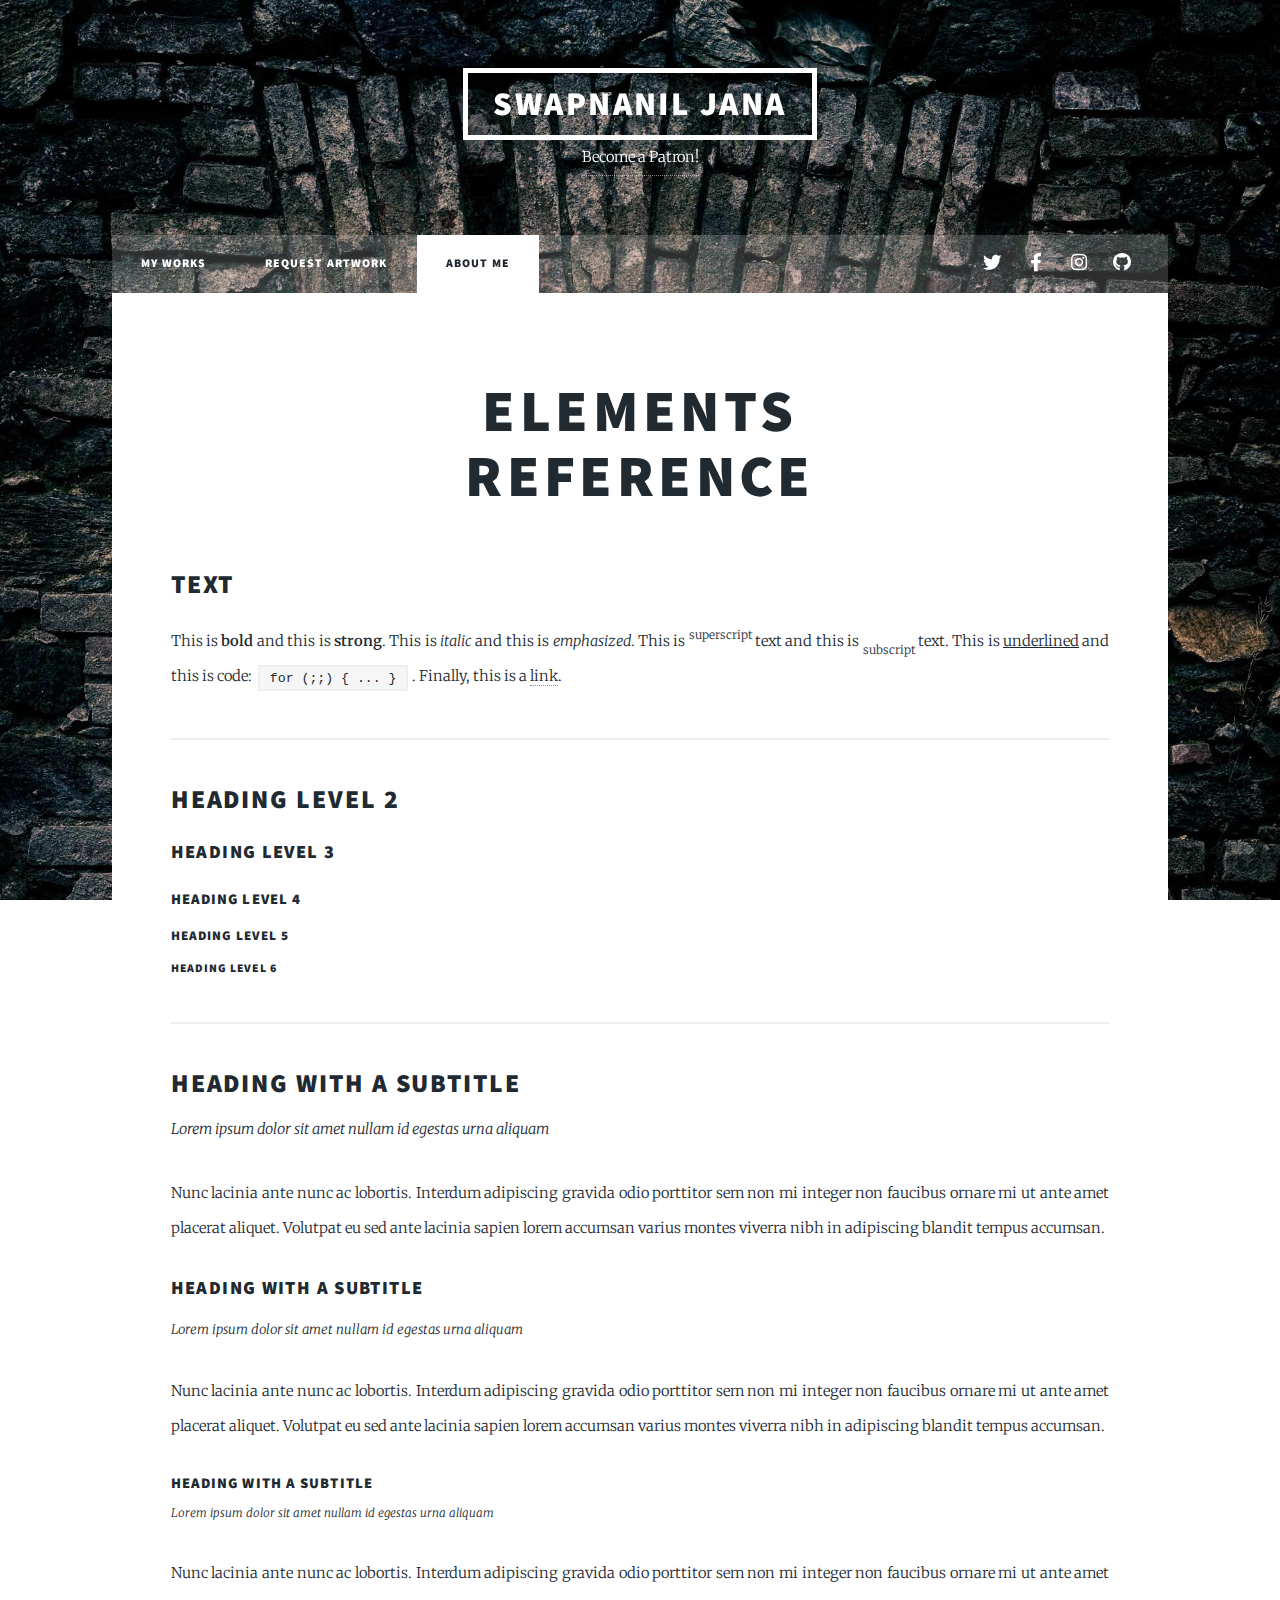
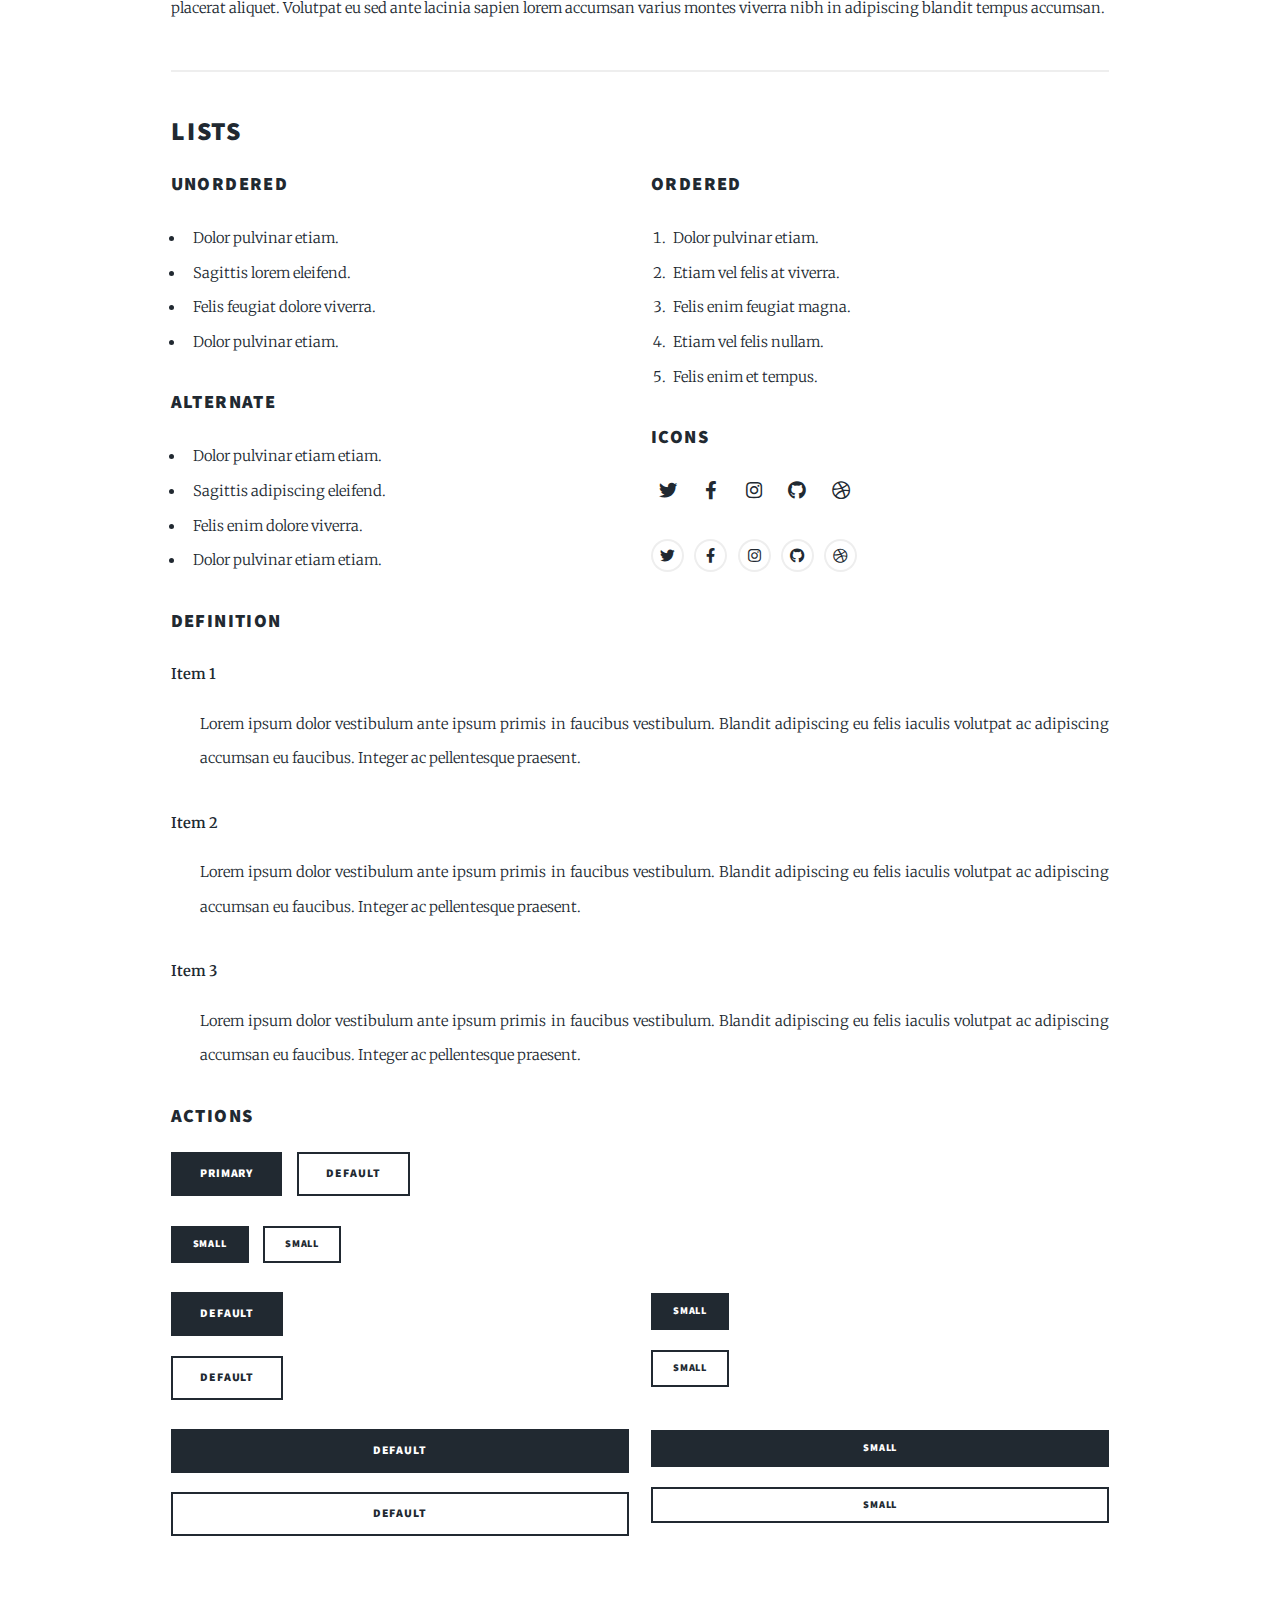
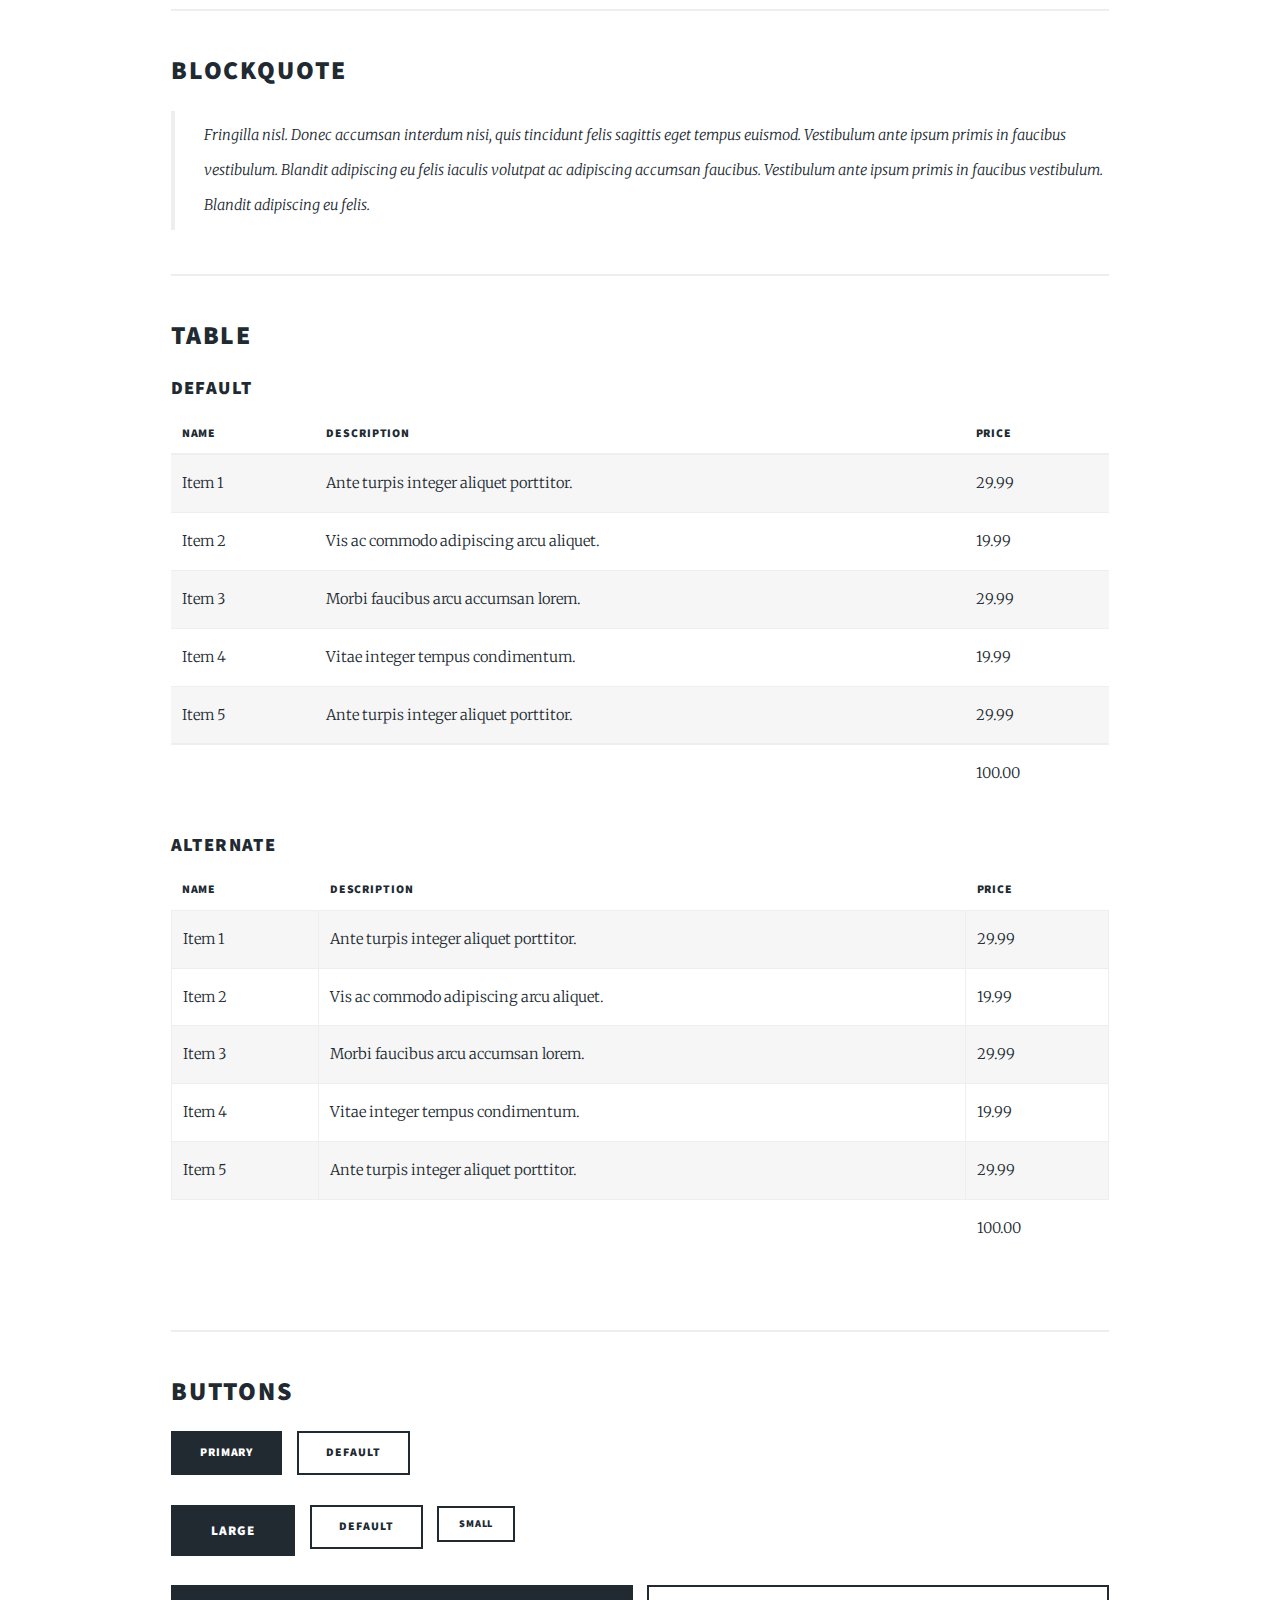
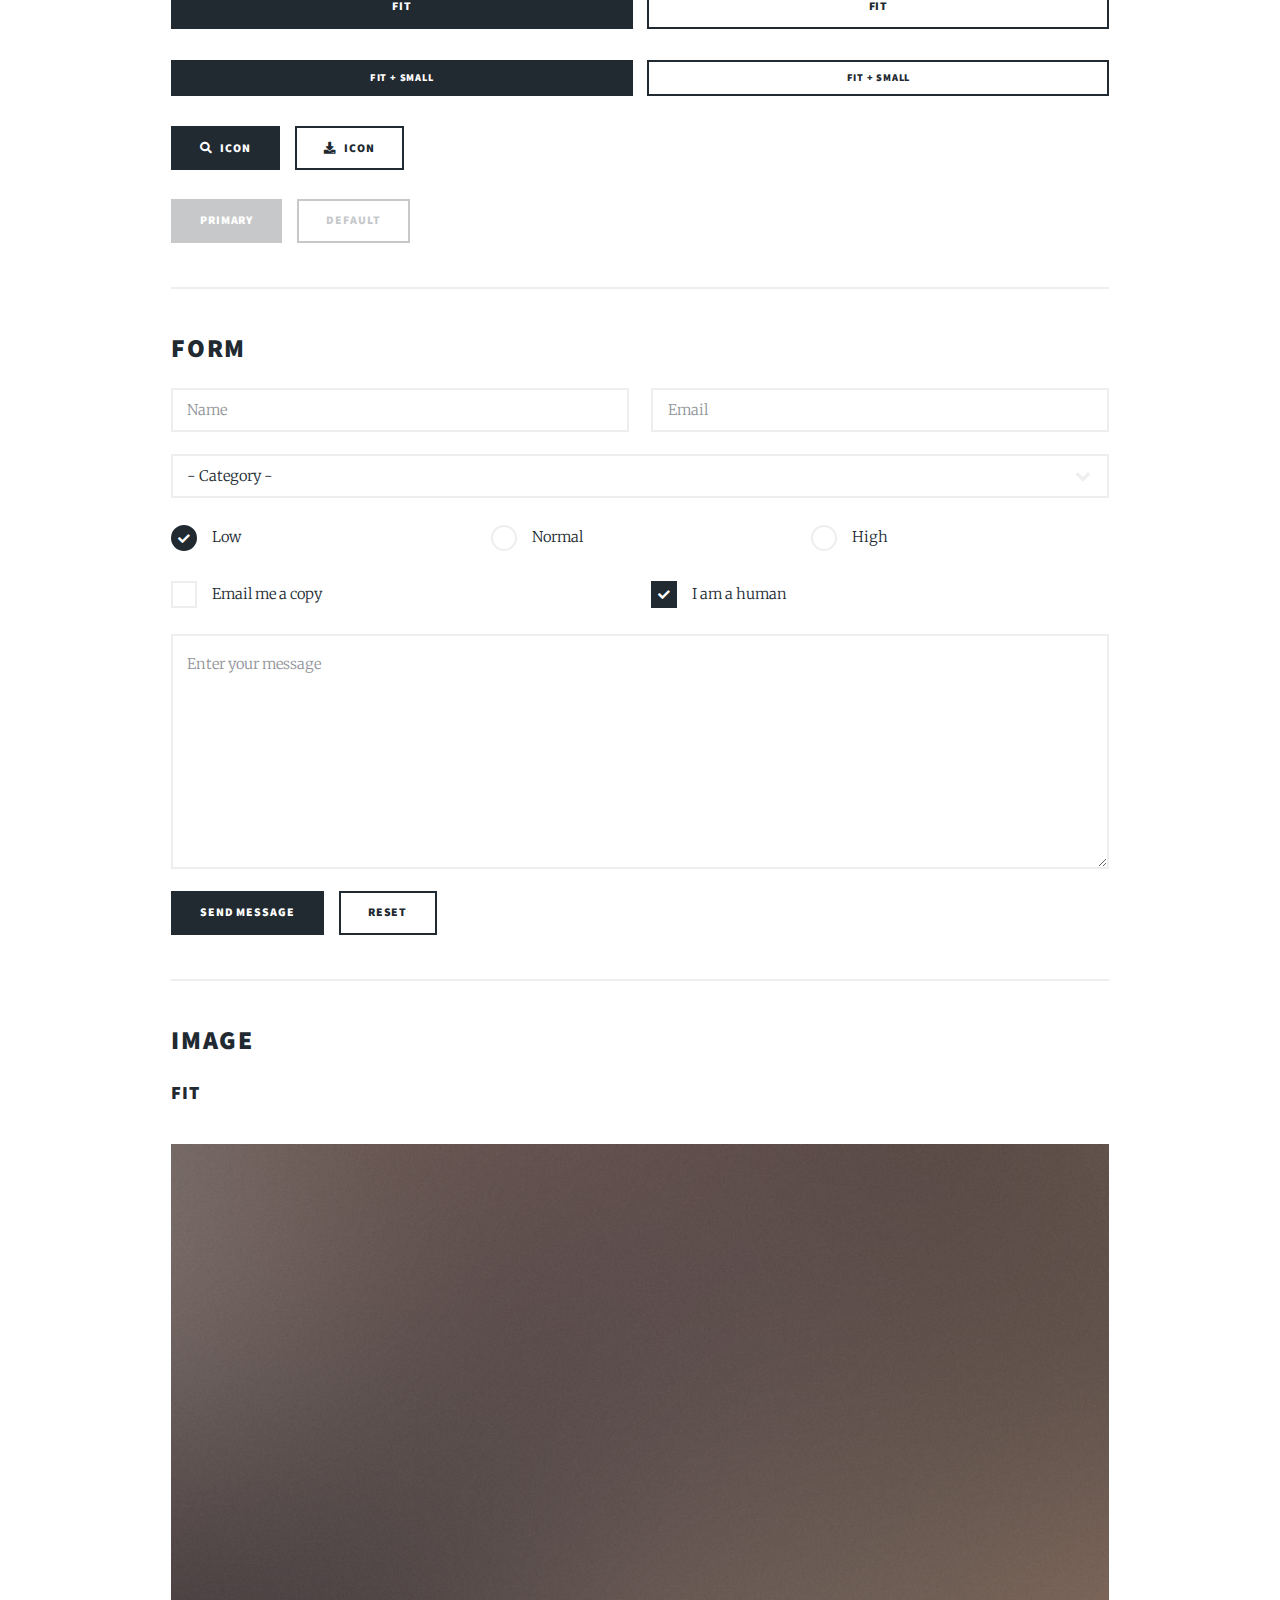
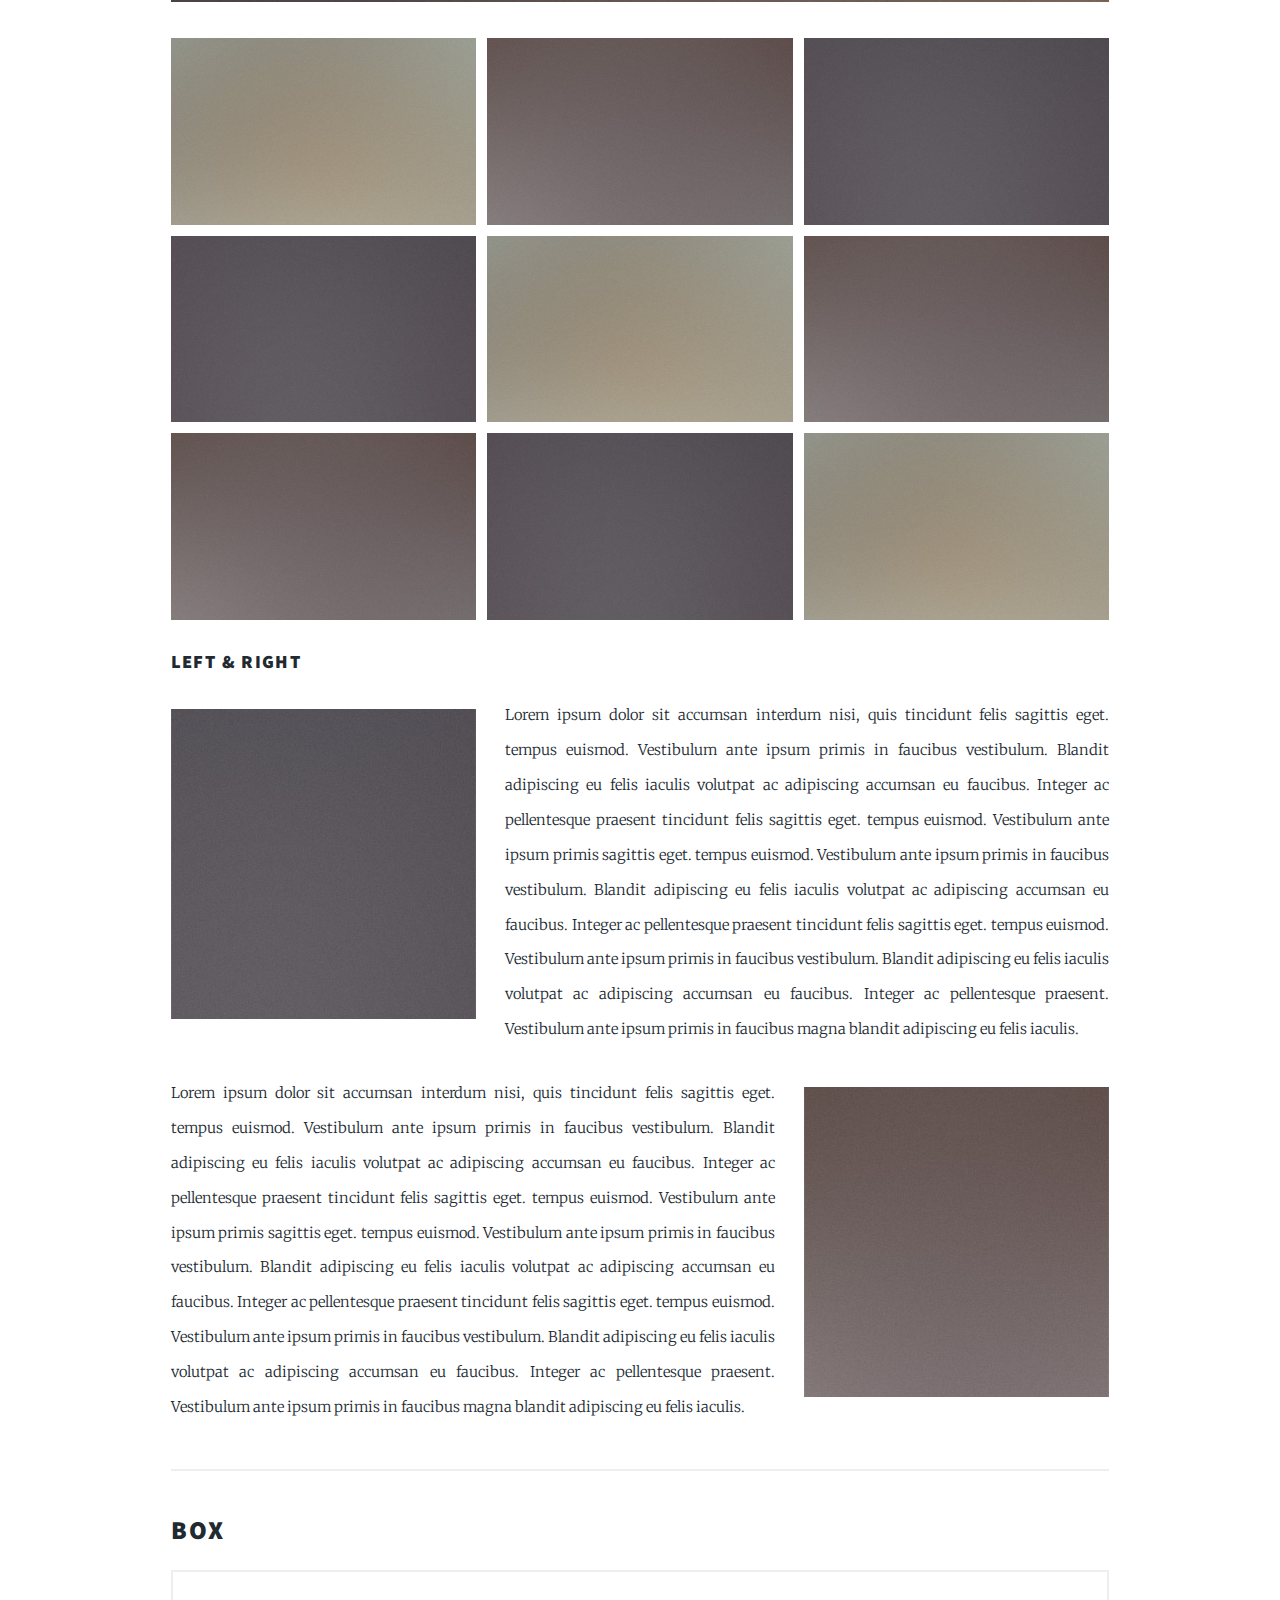
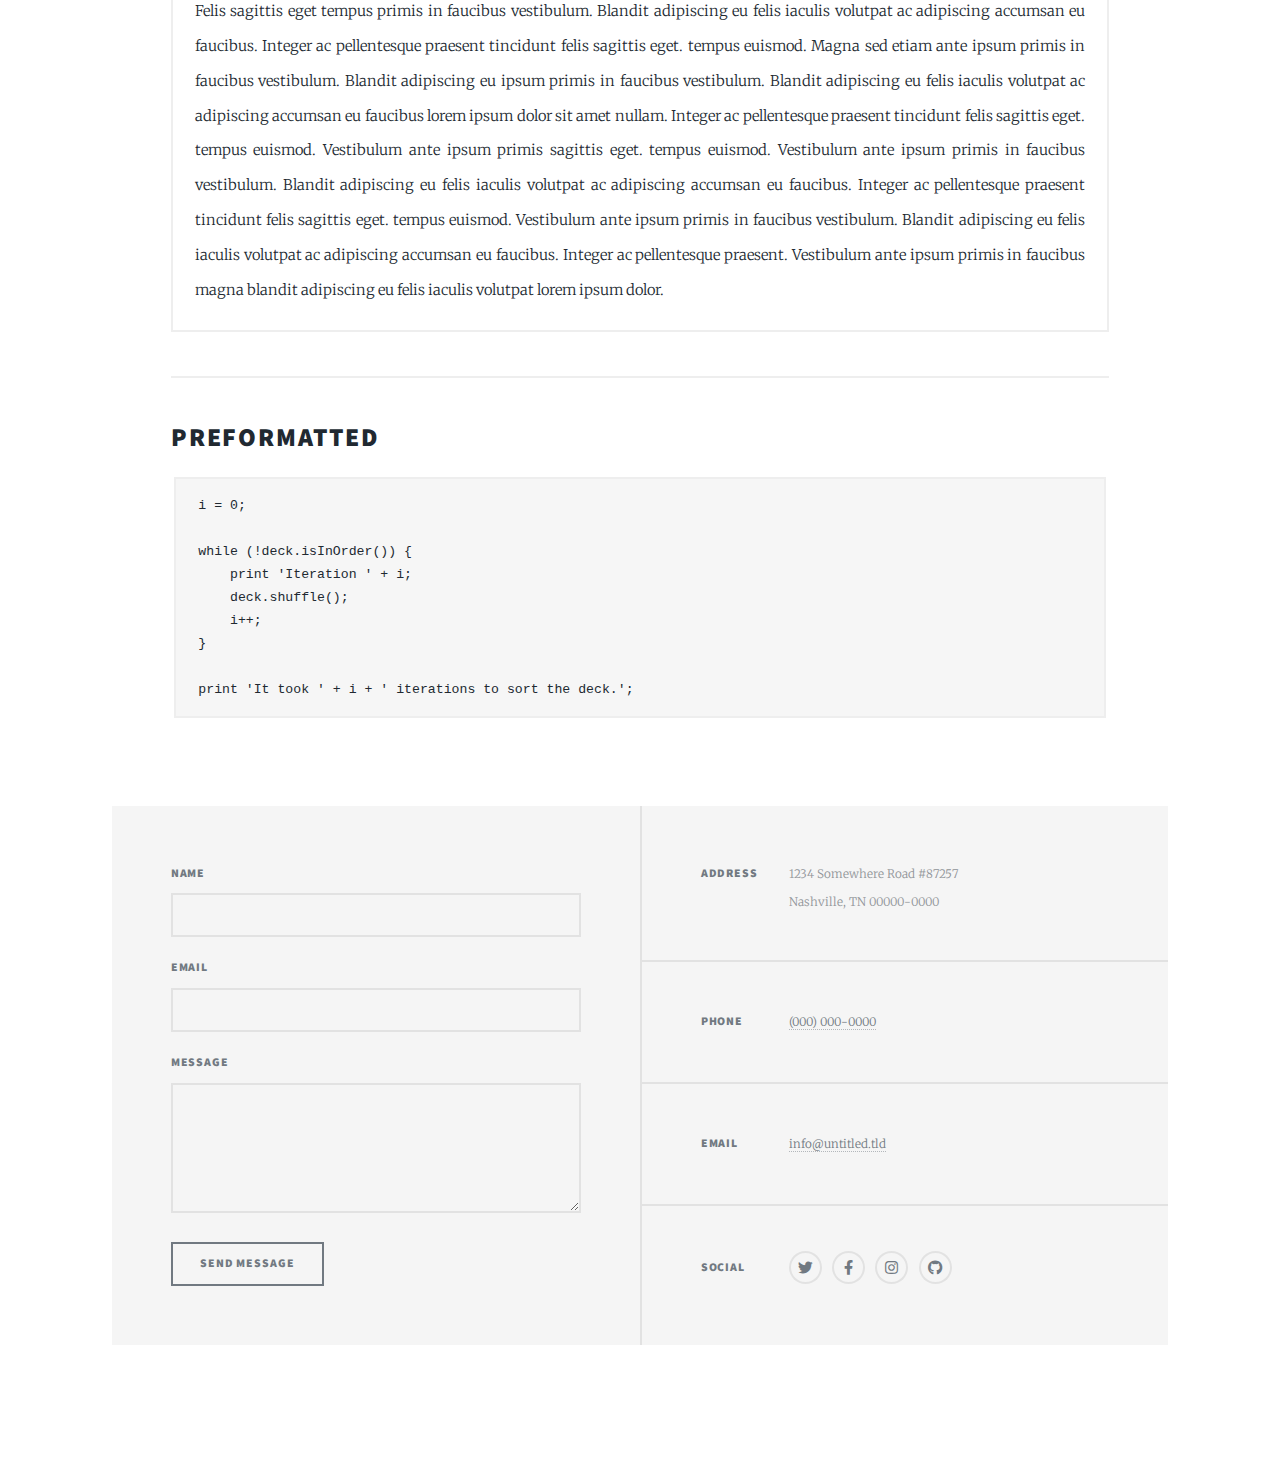
==== about.html @ 7129ffee "patreon link added" ====
<!DOCTYPE HTML>
<!--
	Massively by HTML5 UP
	html5up.net | @ajlkn
	Free for personal and commercial use under the CCA 3.0 license (html5up.net/license)
-->
<html lang="en">
	<head>
		<title>Abot Me - Swapnanil Jana</title>
		<meta charset="utf-8" />
		<meta name="viewport" content="width=device-width, initial-scale=1, user-scalable=no" />
		<link rel="stylesheet" href="assets/css/main.css" />
		<noscript><link rel="stylesheet" href="assets/css/noscript.css" /></noscript>
	</head>
	<body class="is-preload">

		<!-- Wrapper -->
			<div id="wrapper">

				<!-- Header -->
					<header id="header">
						<a href="index.html" class="logo">Swapnanil Jana <a href="https://www.patreon.com/bePatron?u=34494728" data-patreon-widget-type="become-patron-button">Become a Patron!</a><script async src="https://c6.patreon.com/becomePatronButton.bundle.js"></script></a>
					</header>

				<!-- Nav -->
					<nav id="nav">
						<ul class="links">
							<li><a href="index.html">My Works</a></li>
							<li><a href="request.html">Request Artwork</a></li>
							<li class="active"><a href="about.html">About Me</a></li>
						</ul>
						<ul class="icons">
							<li><a href="#" class="icon brands fa-twitter"><span class="label">Twitter</span></a></li>
							<li><a href="#" class="icon brands fa-facebook-f"><span class="label">Facebook</span></a></li>
							<li><a href="https://www.instagram.com/art.o.swap/" class="icon brands fa-instagram"><span class="label">Instagram</span></a></li>
							<li><a href="https://github.com/swapnaniljana" class="icon brands fa-github"><span class="label">GitHub</span></a></li>
						</ul>
					</nav>

				<!-- Main -->
					<div id="main">

						<!-- Post -->
							<section class="post">
								<header class="major">
									<h1>Elements<br />
									Reference</h1>
								</header>

								<!-- Text stuff -->
									<h2>Text</h2>
									<p>This is <b>bold</b> and this is <strong>strong</strong>. This is <i>italic</i> and this is <em>emphasized</em>.
									This is <sup>superscript</sup> text and this is <sub>subscript</sub> text.
									This is <u>underlined</u> and this is code: <code>for (;;) { ... }</code>.
									Finally, this is a <a href="#">link</a>.</p>
									<hr />
									<h2>Heading Level 2</h2>
									<h3>Heading Level 3</h3>
									<h4>Heading Level 4</h4>
									<h5>Heading Level 5</h5>
									<h6>Heading Level 6</h6>
									<hr />
									<header>
										<h2>Heading with a Subtitle</h2>
										<p>Lorem ipsum dolor sit amet nullam id egestas urna aliquam</p>
									</header>
									<p>Nunc lacinia ante nunc ac lobortis. Interdum adipiscing gravida odio porttitor sem non mi integer non faucibus ornare mi ut ante amet placerat aliquet. Volutpat eu sed ante lacinia sapien lorem accumsan varius montes viverra nibh in adipiscing blandit tempus accumsan.</p>
									<header>
										<h3>Heading with a Subtitle</h3>
										<p>Lorem ipsum dolor sit amet nullam id egestas urna aliquam</p>
									</header>
									<p>Nunc lacinia ante nunc ac lobortis. Interdum adipiscing gravida odio porttitor sem non mi integer non faucibus ornare mi ut ante amet placerat aliquet. Volutpat eu sed ante lacinia sapien lorem accumsan varius montes viverra nibh in adipiscing blandit tempus accumsan.</p>
									<header>
										<h4>Heading with a Subtitle</h4>
										<p>Lorem ipsum dolor sit amet nullam id egestas urna aliquam</p>
									</header>
									<p>Nunc lacinia ante nunc ac lobortis. Interdum adipiscing gravida odio porttitor sem non mi integer non faucibus ornare mi ut ante amet placerat aliquet. Volutpat eu sed ante lacinia sapien lorem accumsan varius montes viverra nibh in adipiscing blandit tempus accumsan.</p>

									<hr />

								<!-- Lists -->
									<h2>Lists</h2>
									<div class="row">
										<div class="col-6 col-12-small">

											<h3>Unordered</h3>
											<ul>
												<li>Dolor pulvinar etiam.</li>
												<li>Sagittis lorem eleifend.</li>
												<li>Felis feugiat dolore viverra.</li>
												<li>Dolor pulvinar etiam.</li>
											</ul>

											<h3>Alternate</h3>
											<ul class="alt">
												<li>Dolor pulvinar etiam etiam.</li>
												<li>Sagittis adipiscing eleifend.</li>
												<li>Felis enim dolore viverra.</li>
												<li>Dolor pulvinar etiam etiam.</li>
											</ul>

										</div>
										<div class="col-6 col-12-small">

											<h3>Ordered</h3>
											<ol>
												<li>Dolor pulvinar etiam.</li>
												<li>Etiam vel felis at viverra.</li>
												<li>Felis enim feugiat magna.</li>
												<li>Etiam vel felis nullam.</li>
												<li>Felis enim et tempus.</li>
											</ol>

											<h3>Icons</h3>
											<ul class="icons">
												<li><a href="#" class="icon brands fa-twitter"><span class="label">Twitter</span></a></li>
												<li><a href="#" class="icon brands fa-facebook-f"><span class="label">Facebook</span></a></li>
												<li><a href="#" class="icon brands fa-instagram"><span class="label">Instagram</span></a></li>
												<li><a href="#" class="icon brands fa-github"><span class="label">Github</span></a></li>
												<li><a href="#" class="icon brands fa-dribbble"><span class="label">Dribbble</span></a></li>
											</ul>
											<ul class="icons alt">
												<li><a href="#" class="icon brands alt fa-twitter"><span class="label">Twitter</span></a></li>
												<li><a href="#" class="icon brands alt fa-facebook-f"><span class="label">Facebook</span></a></li>
												<li><a href="#" class="icon brands alt fa-instagram"><span class="label">Instagram</span></a></li>
												<li><a href="#" class="icon brands alt fa-github"><span class="label">Github</span></a></li>
												<li><a href="#" class="icon brands alt fa-dribbble"><span class="label">Dribbble</span></a></li>
											</ul>

										</div>
									</div>
									<h3>Definition</h3>
									<dl>
										<dt>Item 1</dt>
										<dd>
											<p>Lorem ipsum dolor vestibulum ante ipsum primis in faucibus vestibulum. Blandit adipiscing eu felis iaculis volutpat ac adipiscing accumsan eu faucibus. Integer ac pellentesque praesent.</p>
										</dd>
										<dt>Item 2</dt>
										<dd>
											<p>Lorem ipsum dolor vestibulum ante ipsum primis in faucibus vestibulum. Blandit adipiscing eu felis iaculis volutpat ac adipiscing accumsan eu faucibus. Integer ac pellentesque praesent.</p>
										</dd>
										<dt>Item 3</dt>
										<dd>
											<p>Lorem ipsum dolor vestibulum ante ipsum primis in faucibus vestibulum. Blandit adipiscing eu felis iaculis volutpat ac adipiscing accumsan eu faucibus. Integer ac pellentesque praesent.</p>
										</dd>
									</dl>

									<h3>Actions</h3>
									<ul class="actions">
										<li><a href="#" class="button primary">Primary</a></li>
										<li><a href="#" class="button">Default</a></li>
									</ul>
									<ul class="actions small">
										<li><a href="#" class="button primary small">Small</a></li>
										<li><a href="#" class="button small">Small</a></li>
									</ul>
									<div class="row">
										<div class="col-6 col-12-small">
											<ul class="actions stacked">
												<li><a href="#" class="button primary">Default</a></li>
												<li><a href="#" class="button">Default</a></li>
											</ul>
										</div>
										<div class="col-6 col-12-small">
											<ul class="actions stacked">
												<li><a href="#" class="button primary small">Small</a></li>
												<li><a href="#" class="button small">Small</a></li>
											</ul>
										</div>
									</div>
									<div class="row">
										<div class="col-6 col-12-small">
											<ul class="actions stacked">
												<li><a href="#" class="button primary fit">Default</a></li>
												<li><a href="#" class="button fit">Default</a></li>
											</ul>
										</div>
										<div class="col-6 col-12-small">
											<ul class="actions stacked">
												<li><a href="#" class="button primary small fit">Small</a></li>
												<li><a href="#" class="button small fit">Small</a></li>
											</ul>
										</div>
									</div>

									<hr />

								<!-- Blockquote -->
									<h2>Blockquote</h2>
									<blockquote>Fringilla nisl. Donec accumsan interdum nisi, quis tincidunt felis sagittis eget tempus euismod. Vestibulum ante ipsum primis in faucibus vestibulum. Blandit adipiscing eu felis iaculis volutpat ac adipiscing accumsan faucibus. Vestibulum ante ipsum primis in faucibus vestibulum. Blandit adipiscing eu felis.</blockquote>

									<hr />

								<!-- Table -->
									<h2>Table</h2>

									<h3>Default</h3>
									<div class="table-wrapper">
										<table>
											<thead>
												<tr>
													<th>Name</th>
													<th>Description</th>
													<th>Price</th>
												</tr>
											</thead>
											<tbody>
												<tr>
													<td>Item 1</td>
													<td>Ante turpis integer aliquet porttitor.</td>
													<td>29.99</td>
												</tr>
												<tr>
													<td>Item 2</td>
													<td>Vis ac commodo adipiscing arcu aliquet.</td>
													<td>19.99</td>
												</tr>
												<tr>
													<td>Item 3</td>
													<td> Morbi faucibus arcu accumsan lorem.</td>
													<td>29.99</td>
												</tr>
												<tr>
													<td>Item 4</td>
													<td>Vitae integer tempus condimentum.</td>
													<td>19.99</td>
												</tr>
												<tr>
													<td>Item 5</td>
													<td>Ante turpis integer aliquet porttitor.</td>
													<td>29.99</td>
												</tr>
											</tbody>
											<tfoot>
												<tr>
													<td colspan="2"></td>
													<td>100.00</td>
												</tr>
											</tfoot>
										</table>
									</div>

									<h3>Alternate</h3>
									<div class="table-wrapper">
										<table class="alt">
											<thead>
												<tr>
													<th>Name</th>
													<th>Description</th>
													<th>Price</th>
												</tr>
											</thead>
											<tbody>
												<tr>
													<td>Item 1</td>
													<td>Ante turpis integer aliquet porttitor.</td>
													<td>29.99</td>
												</tr>
												<tr>
													<td>Item 2</td>
													<td>Vis ac commodo adipiscing arcu aliquet.</td>
													<td>19.99</td>
												</tr>
												<tr>
													<td>Item 3</td>
													<td> Morbi faucibus arcu accumsan lorem.</td>
													<td>29.99</td>
												</tr>
												<tr>
													<td>Item 4</td>
													<td>Vitae integer tempus condimentum.</td>
													<td>19.99</td>
												</tr>
												<tr>
													<td>Item 5</td>
													<td>Ante turpis integer aliquet porttitor.</td>
													<td>29.99</td>
												</tr>
											</tbody>
											<tfoot>
												<tr>
													<td colspan="2"></td>
													<td>100.00</td>
												</tr>
											</tfoot>
										</table>
									</div>

									<hr />

								<!-- Buttons -->
									<h2>Buttons</h2>
									<ul class="actions">
										<li><a href="#" class="button primary">Primary</a></li>
										<li><a href="#" class="button">Default</a></li>
									</ul>
									<ul class="actions">
										<li><a href="#" class="button primary large">Large</a></li>
										<li><a href="#" class="button">Default</a></li>
										<li><a href="#" class="button small">Small</a></li>
									</ul>
									<ul class="actions fit">
										<li><a href="#" class="button primary fit">Fit</a></li>
										<li><a href="#" class="button fit">Fit</a></li>
									</ul>
									<ul class="actions fit small">
										<li><a href="#" class="button primary fit small">Fit + Small</a></li>
										<li><a href="#" class="button fit small">Fit + Small</a></li>
									</ul>
									<ul class="actions">
										<li><a href="#" class="button primary icon solid fa-search">Icon</a></li>
										<li><a href="#" class="button icon solid fa-download">Icon</a></li>
									</ul>
									<ul class="actions">
										<li><span class="button primary disabled">Primary</span></li>
										<li><span class="button disabled">Default</span></li>
									</ul>

									<hr />

								<!-- Form -->
									<h2>Form</h2>

									<form method="post" action="#">
										<div class="row gtr-uniform">
											<div class="col-6 col-12-xsmall">
												<input type="text" name="demo-name" id="demo-name" value="" placeholder="Name" />
											</div>
											<div class="col-6 col-12-xsmall">
												<input type="email" name="demo-email" id="demo-email" value="" placeholder="Email" />
											</div>
											<!-- Break -->
											<div class="col-12">
												<select name="demo-category" id="demo-category">
													<option value="">- Category -</option>
													<option value="1">Manufacturing</option>
													<option value="1">Shipping</option>
													<option value="1">Administration</option>
													<option value="1">Human Resources</option>
												</select>
											</div>
											<!-- Break -->
											<div class="col-4 col-12-small">
												<input type="radio" id="demo-priority-low" name="demo-priority" checked>
												<label for="demo-priority-low">Low</label>
											</div>
											<div class="col-4 col-12-small">
												<input type="radio" id="demo-priority-normal" name="demo-priority">
												<label for="demo-priority-normal">Normal</label>
											</div>
											<div class="col-4 col-12-small">
												<input type="radio" id="demo-priority-high" name="demo-priority">
												<label for="demo-priority-high">High</label>
											</div>
											<!-- Break -->
											<div class="col-6 col-12-small">
												<input type="checkbox" id="demo-copy" name="demo-copy">
												<label for="demo-copy">Email me a copy</label>
											</div>
											<div class="col-6 col-12-small">
												<input type="checkbox" id="demo-human" name="demo-human" checked>
												<label for="demo-human">I am a human</label>
											</div>
											<!-- Break -->
											<div class="col-12">
												<textarea name="demo-message" id="demo-message" placeholder="Enter your message" rows="6"></textarea>
											</div>
											<!-- Break -->
											<div class="col-12">
												<ul class="actions">
													<li><input type="submit" value="Send Message" class="primary" /></li>
													<li><input type="reset" value="Reset" /></li>
												</ul>
											</div>
										</div>
									</form>

									<hr />

								<!-- Image -->
									<h2>Image</h2>

									<h3>Fit</h3>
									<span class="image fit"><img src="images/pic01.jpg" alt="" /></span>
									<div class="box alt">
										<div class="row gtr-50 gtr-uniform">
											<div class="col-4"><span class="image fit"><img src="images/pic02.jpg" alt="" /></span></div>
											<div class="col-4"><span class="image fit"><img src="images/pic03.jpg" alt="" /></span></div>
											<div class="col-4"><span class="image fit"><img src="images/pic04.jpg" alt="" /></span></div>
											<!-- Break -->
											<div class="col-4"><span class="image fit"><img src="images/pic04.jpg" alt="" /></span></div>
											<div class="col-4"><span class="image fit"><img src="images/pic02.jpg" alt="" /></span></div>
											<div class="col-4"><span class="image fit"><img src="images/pic03.jpg" alt="" /></span></div>
											<!-- Break -->
											<div class="col-4"><span class="image fit"><img src="images/pic03.jpg" alt="" /></span></div>
											<div class="col-4"><span class="image fit"><img src="images/pic04.jpg" alt="" /></span></div>
											<div class="col-4"><span class="image fit"><img src="images/pic02.jpg" alt="" /></span></div>
										</div>
									</div>

									<h3>Left &amp; Right</h3>
									<p><span class="image left"><img src="images/pic08.jpg" alt="" /></span>Lorem ipsum dolor sit accumsan interdum nisi, quis tincidunt felis sagittis eget. tempus euismod. Vestibulum ante ipsum primis in faucibus vestibulum. Blandit adipiscing eu felis iaculis volutpat ac adipiscing accumsan eu faucibus. Integer ac pellentesque praesent tincidunt felis sagittis eget. tempus euismod. Vestibulum ante ipsum primis sagittis eget. tempus euismod. Vestibulum ante ipsum primis in faucibus vestibulum. Blandit adipiscing eu felis iaculis volutpat ac adipiscing accumsan eu faucibus. Integer ac pellentesque praesent tincidunt felis sagittis eget. tempus euismod. Vestibulum ante ipsum primis in faucibus vestibulum. Blandit adipiscing eu felis iaculis volutpat ac adipiscing accumsan eu faucibus. Integer ac pellentesque praesent. Vestibulum ante ipsum primis in faucibus magna blandit adipiscing eu felis iaculis.</p>
									<p><span class="image right"><img src="images/pic09.jpg" alt="" /></span>Lorem ipsum dolor sit accumsan interdum nisi, quis tincidunt felis sagittis eget. tempus euismod. Vestibulum ante ipsum primis in faucibus vestibulum. Blandit adipiscing eu felis iaculis volutpat ac adipiscing accumsan eu faucibus. Integer ac pellentesque praesent tincidunt felis sagittis eget. tempus euismod. Vestibulum ante ipsum primis sagittis eget. tempus euismod. Vestibulum ante ipsum primis in faucibus vestibulum. Blandit adipiscing eu felis iaculis volutpat ac adipiscing accumsan eu faucibus. Integer ac pellentesque praesent tincidunt felis sagittis eget. tempus euismod. Vestibulum ante ipsum primis in faucibus vestibulum. Blandit adipiscing eu felis iaculis volutpat ac adipiscing accumsan eu faucibus. Integer ac pellentesque praesent. Vestibulum ante ipsum primis in faucibus magna blandit adipiscing eu felis iaculis.</p>

									<hr />

								<!-- Box -->
									<h2>Box</h2>
									<div class="box">
										<p>Felis sagittis eget tempus primis in faucibus vestibulum. Blandit adipiscing eu felis iaculis volutpat ac adipiscing accumsan eu faucibus. Integer ac pellentesque praesent tincidunt felis sagittis eget. tempus euismod. Magna sed etiam ante ipsum primis in faucibus vestibulum. Blandit adipiscing eu ipsum primis in faucibus vestibulum. Blandit adipiscing eu felis iaculis volutpat ac adipiscing accumsan eu faucibus lorem ipsum dolor sit amet nullam. Integer ac pellentesque praesent tincidunt felis sagittis eget. tempus euismod. Vestibulum ante ipsum primis sagittis eget. tempus euismod. Vestibulum ante ipsum primis in faucibus vestibulum. Blandit adipiscing eu felis iaculis volutpat ac adipiscing accumsan eu faucibus. Integer ac pellentesque praesent tincidunt felis sagittis eget. tempus euismod. Vestibulum ante ipsum primis in faucibus vestibulum. Blandit adipiscing eu felis iaculis volutpat ac adipiscing accumsan eu faucibus. Integer ac pellentesque praesent. Vestibulum ante ipsum primis in faucibus magna blandit adipiscing eu felis iaculis volutpat lorem ipsum dolor.</p>
									</div>

									<hr />

								<!-- Preformatted Code -->
									<h2>Preformatted</h2>
									<pre><code>i = 0;

while (!deck.isInOrder()) {
    print 'Iteration ' + i;
    deck.shuffle();
    i++;
}

print 'It took ' + i + ' iterations to sort the deck.';
</code></pre>

							</section>

					</div>

				<!-- Footer -->
					<footer id="footer">
						<section>
							<form method="post" action="#">
								<div class="fields">
									<div class="field">
										<label for="name">Name</label>
										<input type="text" name="name" id="name" />
									</div>
									<div class="field">
										<label for="email">Email</label>
										<input type="text" name="email" id="email" />
									</div>
									<div class="field">
										<label for="message">Message</label>
										<textarea name="message" id="message" rows="3"></textarea>
									</div>
								</div>
								<ul class="actions">
									<li><input type="submit" value="Send Message" /></li>
								</ul>
							</form>
						</section>
						<section class="split contact">
							<section class="alt">
								<h3>Address</h3>
								<p>1234 Somewhere Road #87257<br />
								Nashville, TN 00000-0000</p>
							</section>
							<section>
								<h3>Phone</h3>
								<p><a href="#">(000) 000-0000</a></p>
							</section>
							<section>
								<h3>Email</h3>
								<p><a href="#">info@untitled.tld</a></p>
							</section>
							<section>
								<h3>Social</h3>
								<ul class="icons alt">
									<li><a href="#" class="icon brands alt fa-twitter"><span class="label">Twitter</span></a></li>
									<li><a href="#" class="icon brands alt fa-facebook-f"><span class="label">Facebook</span></a></li>
									<li><a href="#" class="icon brands alt fa-instagram"><span class="label">Instagram</span></a></li>
									<li><a href="#" class="icon brands alt fa-github"><span class="label">GitHub</span></a></li>
								</ul>
							</section>
						</section>
					</footer>

				<!-- Copyright -->
					<div id="copyright">
						<ul><li>&copy; Swapnanil Jana</li><li>Created By: <a href="https://abhishekadhikari23.github.io">Abhishek Adhikari</a></li></ul>
					</div>

			</div>

		<!-- Scripts -->
			<script src="assets/js/jquery.min.js"></script>
			<script src="assets/js/jquery.scrollex.min.js"></script>
			<script src="assets/js/jquery.scrolly.min.js"></script>
			<script src="assets/js/browser.min.js"></script>
			<script src="assets/js/breakpoints.min.js"></script>
			<script src="assets/js/util.js"></script>
			<script src="assets/js/main.js"></script>
            <script>
            $("body").on("contextmenu",function(e){
                return false;
                });
            </script>

	</body>
</html>
---- assets/css/main.css ----
@import url(fontawesome-all.min.css);
@import url("https://fonts.googleapis.com/css?family=Merriweather:300,700,300italic,700italic|Source+Sans+Pro:900");

/*
	Massively by HTML5 UP
	html5up.net | @ajlkn
	Free for personal and commercial use under the CCA 3.0 license (html5up.net/license)
*/

html, body, div, span, applet, object,
iframe, h1, h2, h3, h4, h5, h6, p, blockquote,
pre, a, abbr, acronym, address, big, cite,
code, del, dfn, em, img, ins, kbd, q, s, samp,
small, strike, strong, sub, sup, tt, var, b,
u, i, center, dl, dt, dd, ol, ul, li, fieldset,
form, label, legend, table, caption, tbody,
tfoot, thead, tr, th, td, article, aside,
canvas, details, embed, figure, figcaption,
footer, header, hgroup, menu, nav, output, ruby,
section, summary, time, mark, audio, video {
	margin: 0;
	padding: 0;
	border: 0;
	font-size: 100%;
	font: inherit;
	vertical-align: baseline;}

article, aside, details, figcaption, figure,
footer, header, hgroup, menu, nav, section {
	display: block;}

body {
	line-height: 1;
}

ol, ul {
	list-style: none;
}

blockquote, q {
	quotes: none;
}

	blockquote:before, blockquote:after, q:before, q:after {
		content: '';
		content: none;
	}

table {
	border-collapse: collapse;
	border-spacing: 0;
}

body {
	-webkit-text-size-adjust: none;
}

mark {
	background-color: transparent;
	color: inherit;
}

input::-moz-focus-inner {
	border: 0;
	padding: 0;
}

input, select, textarea {
	-moz-appearance: none;
	-webkit-appearance: none;
	-ms-appearance: none;
	appearance: none;
}

/* Basic */

	@-ms-viewport {
		width: device-width;
	}

	body {
		-ms-overflow-style: scrollbar;
	}

	@media screen and (max-width: 480px) {

		html, body {
			min-width: 320px;
		}

	}

	html {
		box-sizing: border-box;
	}

	*, *:before, *:after {
		box-sizing: inherit;
	}

	body {
        background-image: url("back.jpg")
		background-color: #1e252d;
	}

		body.is-preload *, body.is-preload *:before, body.is-preload *:after {
			-moz-animation: none !important;
			-webkit-animation: none !important;
			-ms-animation: none !important;
			animation: none !important;
			-moz-transition: none !important;
			-webkit-transition: none !important;
			-ms-transition: none !important;
			transition: none !important;
		}

/* Type */

	html {
		font-size: 16pt;
	}

		@media screen and (max-width: 1680px) {

			html {
				font-size: 12pt;
			}

		}

		@media screen and (max-width: 1280px) {

			html {
				font-size: 11pt;
			}

		}

		@media screen and (max-width: 360px) {

			html {
				font-size: 10pt;
			}

		}

	body {
		color: #212931;
	}

	body, input, select, textarea {
		font-family: "Merriweather", Georgia, serif;
		font-weight: 300;
		font-size: 1rem;
		line-height: 2.375;
	}

	a {
		-moz-transition: color 0.2s ease-in-out, background-color 0.2s ease-in-out, border-color 0.2s ease-in-out, box-shadow 0.2s ease-in-out;
		-webkit-transition: color 0.2s ease-in-out, background-color 0.2s ease-in-out, border-color 0.2s ease-in-out, box-shadow 0.2s ease-in-out;
		-ms-transition: color 0.2s ease-in-out, background-color 0.2s ease-in-out, border-color 0.2s ease-in-out, box-shadow 0.2s ease-in-out;
		transition: color 0.2s ease-in-out, background-color 0.2s ease-in-out, border-color 0.2s ease-in-out, box-shadow 0.2s ease-in-out;
		border-bottom: dotted 1px;
		text-decoration: none;
	}

		a:hover {
			border-bottom-color: transparent;
		}

	strong, b {
		font-weight: 600;
	}

	em, i {
		font-style: italic;
	}

	p {
		text-align: justify;
		margin: 0 0 2rem 0;
	}

	h1, h2, h3, h4, h5, h6 {
		font-family: "Source Sans Pro", Helvetica, sans-serif;
		font-weight: 900;
		line-height: 1.5;
		letter-spacing: 0.075em;
		text-transform: uppercase;
		margin: 0 0 1rem 0;
	}

		h1 a, h2 a, h3 a, h4 a, h5 a, h6 a {
			border-bottom: 0;
			color: inherit;
			text-decoration: none;
		}

	h1 {
		font-size: 4rem;
		line-height: 1.1;
		margin: 0 0 2rem 0;
	}

	h2 {
		font-size: 1.75rem;
		line-height: 1.3;
		margin: 0 0 1.5rem 0;
	}

	h3 {
		font-size: 1.25rem;
		margin: 0 0 1.5rem 0;
	}

	h4 {
		font-size: 1rem;
	}

	h5 {
		font-size: 0.9rem;
	}

	h6 {
		font-size: 0.8rem;
	}

	sub {
		font-size: 0.8rem;
		position: relative;
		top: 0.5rem;
	}

	sup {
		font-size: 0.8rem;
		position: relative;
		top: -0.5rem;
	}

	blockquote {
		border-left: solid 4px;
		font-style: italic;
		margin: 0 0 2rem 0;
		padding: 0.5rem 0 0.5rem 2rem;
	}

	code {
		border: solid 2px;
		font-family: "Courier New", monospace;
		font-size: 0.9rem;
		margin: 0 0.25rem;
		padding: 0.25rem 0.65rem;
	}

	pre {
		-webkit-overflow-scrolling: touch;
		font-family: "Courier New", monospace;
		font-size: 0.9rem;
		margin: 0 0 2rem 0;
	}

		pre code {
			display: block;
			line-height: 1.75;
			padding: 1rem 1.5rem;
			overflow-x: auto;
		}

	hr {
		border: 0;
		border-bottom: solid 2px;
		margin: 3rem 0;
	}

		hr.major {
			margin: 5rem 0;
		}

	.align-left {
		text-align: left;
	}

	.align-center {
		text-align: center;
	}

	.align-right {
		text-align: right;
	}

	input, select, textarea {
		color: #212931;
	}

	a {
		color: #212931;
		border-bottom-color: rgba(33, 41, 49, 0.5);
	}

		a:hover {
			border-bottom-color: transparent;
			color: #18bfef !important;
		}

	strong, b {
		color: #212931;
	}

	h1, h2, h3, h4, h5, h6 {
		color: #212931;
	}

	blockquote {
		border-left-color: #eeeeee;
	}

	code {
		background: rgba(220, 220, 220, 0.25);
		border-color: #eeeeee;
	}

	hr {
		border-bottom-color: #eeeeee;
	}

/* Row */

	.row {
		display: flex;
		flex-wrap: wrap;
		box-sizing: border-box;
		align-items: stretch;
	}

		.row > * {
			box-sizing: border-box;
		}

		.row.gtr-uniform > * > :last-child {
			margin-bottom: 0;
		}

		.row.aln-left {
			justify-content: flex-start;
		}

		.row.aln-center {
			justify-content: center;
		}

		.row.aln-right {
			justify-content: flex-end;
		}

		.row.aln-top {
			align-items: flex-start;
		}

		.row.aln-middle {
			align-items: center;
		}

		.row.aln-bottom {
			align-items: flex-end;
		}

		.row > .imp {
			order: -1;
		}

		.row > .col-1 {
			width: 8.33333%;
		}

		.row > .off-1 {
			margin-left: 8.33333%;
		}

		.row > .col-2 {
			width: 16.66667%;
		}

		.row > .off-2 {
			margin-left: 16.66667%;
		}

		.row > .col-3 {
			width: 25%;
		}

		.row > .off-3 {
			margin-left: 25%;
		}

		.row > .col-4 {
			width: 33.33333%;
		}

		.row > .off-4 {
			margin-left: 33.33333%;
		}

		.row > .col-5 {
			width: 41.66667%;
		}

		.row > .off-5 {
			margin-left: 41.66667%;
		}

		.row > .col-6 {
			width: 50%;
		}

		.row > .off-6 {
			margin-left: 50%;
		}

		.row > .col-7 {
			width: 58.33333%;
		}

		.row > .off-7 {
			margin-left: 58.33333%;
		}

		.row > .col-8 {
			width: 66.66667%;
		}

		.row > .off-8 {
			margin-left: 66.66667%;
		}

		.row > .col-9 {
			width: 75%;
		}

		.row > .off-9 {
			margin-left: 75%;
		}

		.row > .col-10 {
			width: 83.33333%;
		}

		.row > .off-10 {
			margin-left: 83.33333%;
		}

		.row > .col-11 {
			width: 91.66667%;
		}

		.row > .off-11 {
			margin-left: 91.66667%;
		}

		.row > .col-12 {
			width: 100%;
		}

		.row > .off-12 {
			margin-left: 100%;
		}

		.row.gtr-0 {
			margin-top: 0;
			margin-left: 0rem;
		}

			.row.gtr-0 > * {
				padding: 0 0 0 0rem;
			}

			.row.gtr-0.gtr-uniform {
				margin-top: 0rem;
			}

				.row.gtr-0.gtr-uniform > * {
					padding-top: 0rem;
				}

		.row.gtr-25 {
			margin-top: 0;
			margin-left: -0.375rem;
		}

			.row.gtr-25 > * {
				padding: 0 0 0 0.375rem;
			}

			.row.gtr-25.gtr-uniform {
				margin-top: -0.375rem;
			}

				.row.gtr-25.gtr-uniform > * {
					padding-top: 0.375rem;
				}

		.row.gtr-50 {
			margin-top: 0;
			margin-left: -0.75rem;
		}

			.row.gtr-50 > * {
				padding: 0 0 0 0.75rem;
			}

			.row.gtr-50.gtr-uniform {
				margin-top: -0.75rem;
			}

				.row.gtr-50.gtr-uniform > * {
					padding-top: 0.75rem;
				}

		.row {
			margin-top: 0;
			margin-left: -1.5rem;
		}

			.row > * {
				padding: 0 0 0 1.5rem;
			}

			.row.gtr-uniform {
				margin-top: -1.5rem;
			}

				.row.gtr-uniform > * {
					padding-top: 1.5rem;
				}

		.row.gtr-150 {
			margin-top: 0;
			margin-left: -2.25rem;
		}

			.row.gtr-150 > * {
				padding: 0 0 0 2.25rem;
			}

			.row.gtr-150.gtr-uniform {
				margin-top: -2.25rem;
			}

				.row.gtr-150.gtr-uniform > * {
					padding-top: 2.25rem;
				}

		.row.gtr-200 {
			margin-top: 0;
			margin-left: -3rem;
		}

			.row.gtr-200 > * {
				padding: 0 0 0 3rem;
			}

			.row.gtr-200.gtr-uniform {
				margin-top: -3rem;
			}

				.row.gtr-200.gtr-uniform > * {
					padding-top: 3rem;
				}

		@media screen and (max-width: 1680px) {

			.row {
				display: flex;
				flex-wrap: wrap;
				box-sizing: border-box;
				align-items: stretch;
			}

				.row > * {
					box-sizing: border-box;
				}

				.row.gtr-uniform > * > :last-child {
					margin-bottom: 0;
				}

				.row.aln-left {
					justify-content: flex-start;
				}

				.row.aln-center {
					justify-content: center;
				}

				.row.aln-right {
					justify-content: flex-end;
				}

				.row.aln-top {
					align-items: flex-start;
				}

				.row.aln-middle {
					align-items: center;
				}

				.row.aln-bottom {
					align-items: flex-end;
				}

				.row > .imp-xlarge {
					order: -1;
				}

				.row > .col-1-xlarge {
					width: 8.33333%;
				}

				.row > .off-1-xlarge {
					margin-left: 8.33333%;
				}

				.row > .col-2-xlarge {
					width: 16.66667%;
				}

				.row > .off-2-xlarge {
					margin-left: 16.66667%;
				}

				.row > .col-3-xlarge {
					width: 25%;
				}

				.row > .off-3-xlarge {
					margin-left: 25%;
				}

				.row > .col-4-xlarge {
					width: 33.33333%;
				}

				.row > .off-4-xlarge {
					margin-left: 33.33333%;
				}

				.row > .col-5-xlarge {
					width: 41.66667%;
				}

				.row > .off-5-xlarge {
					margin-left: 41.66667%;
				}

				.row > .col-6-xlarge {
					width: 50%;
				}

				.row > .off-6-xlarge {
					margin-left: 50%;
				}

				.row > .col-7-xlarge {
					width: 58.33333%;
				}

				.row > .off-7-xlarge {
					margin-left: 58.33333%;
				}

				.row > .col-8-xlarge {
					width: 66.66667%;
				}

				.row > .off-8-xlarge {
					margin-left: 66.66667%;
				}

				.row > .col-9-xlarge {
					width: 75%;
				}

				.row > .off-9-xlarge {
					margin-left: 75%;
				}

				.row > .col-10-xlarge {
					width: 83.33333%;
				}

				.row > .off-10-xlarge {
					margin-left: 83.33333%;
				}

				.row > .col-11-xlarge {
					width: 91.66667%;
				}

				.row > .off-11-xlarge {
					margin-left: 91.66667%;
				}

				.row > .col-12-xlarge {
					width: 100%;
				}

				.row > .off-12-xlarge {
					margin-left: 100%;
				}

				.row.gtr-0 {
					margin-top: 0;
					margin-left: 0rem;
				}

					.row.gtr-0 > * {
						padding: 0 0 0 0rem;
					}

					.row.gtr-0.gtr-uniform {
						margin-top: 0rem;
					}

						.row.gtr-0.gtr-uniform > * {
							padding-top: 0rem;
						}

				.row.gtr-25 {
					margin-top: 0;
					margin-left: -0.375rem;
				}

					.row.gtr-25 > * {
						padding: 0 0 0 0.375rem;
					}

					.row.gtr-25.gtr-uniform {
						margin-top: -0.375rem;
					}

						.row.gtr-25.gtr-uniform > * {
							padding-top: 0.375rem;
						}

				.row.gtr-50 {
					margin-top: 0;
					margin-left: -0.75rem;
				}

					.row.gtr-50 > * {
						padding: 0 0 0 0.75rem;
					}

					.row.gtr-50.gtr-uniform {
						margin-top: -0.75rem;
					}

						.row.gtr-50.gtr-uniform > * {
							padding-top: 0.75rem;
						}

				.row {
					margin-top: 0;
					margin-left: -1.5rem;
				}

					.row > * {
						padding: 0 0 0 1.5rem;
					}

					.row.gtr-uniform {
						margin-top: -1.5rem;
					}

						.row.gtr-uniform > * {
							padding-top: 1.5rem;
						}

				.row.gtr-150 {
					margin-top: 0;
					margin-left: -2.25rem;
				}

					.row.gtr-150 > * {
						padding: 0 0 0 2.25rem;
					}

					.row.gtr-150.gtr-uniform {
						margin-top: -2.25rem;
					}

						.row.gtr-150.gtr-uniform > * {
							padding-top: 2.25rem;
						}

				.row.gtr-200 {
					margin-top: 0;
					margin-left: -3rem;
				}

					.row.gtr-200 > * {
						padding: 0 0 0 3rem;
					}

					.row.gtr-200.gtr-uniform {
						margin-top: -3rem;
					}

						.row.gtr-200.gtr-uniform > * {
							padding-top: 3rem;
						}

		}

		@media screen and (max-width: 1280px) {

			.row {
				display: flex;
				flex-wrap: wrap;
				box-sizing: border-box;
				align-items: stretch;
			}

				.row > * {
					box-sizing: border-box;
				}

				.row.gtr-uniform > * > :last-child {
					margin-bottom: 0;
				}

				.row.aln-left {
					justify-content: flex-start;
				}

				.row.aln-center {
					justify-content: center;
				}

				.row.aln-right {
					justify-content: flex-end;
				}

				.row.aln-top {
					align-items: flex-start;
				}

				.row.aln-middle {
					align-items: center;
				}

				.row.aln-bottom {
					align-items: flex-end;
				}

				.row > .imp-large {
					order: -1;
				}

				.row > .col-1-large {
					width: 8.33333%;
				}

				.row > .off-1-large {
					margin-left: 8.33333%;
				}

				.row > .col-2-large {
					width: 16.66667%;
				}

				.row > .off-2-large {
					margin-left: 16.66667%;
				}

				.row > .col-3-large {
					width: 25%;
				}

				.row > .off-3-large {
					margin-left: 25%;
				}

				.row > .col-4-large {
					width: 33.33333%;
				}

				.row > .off-4-large {
					margin-left: 33.33333%;
				}

				.row > .col-5-large {
					width: 41.66667%;
				}

				.row > .off-5-large {
					margin-left: 41.66667%;
				}

				.row > .col-6-large {
					width: 50%;
				}

				.row > .off-6-large {
					margin-left: 50%;
				}

				.row > .col-7-large {
					width: 58.33333%;
				}

				.row > .off-7-large {
					margin-left: 58.33333%;
				}

				.row > .col-8-large {
					width: 66.66667%;
				}

				.row > .off-8-large {
					margin-left: 66.66667%;
				}

				.row > .col-9-large {
					width: 75%;
				}

				.row > .off-9-large {
					margin-left: 75%;
				}

				.row > .col-10-large {
					width: 83.33333%;
				}

				.row > .off-10-large {
					margin-left: 83.33333%;
				}

				.row > .col-11-large {
					width: 91.66667%;
				}

				.row > .off-11-large {
					margin-left: 91.66667%;
				}

				.row > .col-12-large {
					width: 100%;
				}

				.row > .off-12-large {
					margin-left: 100%;
				}

				.row.gtr-0 {
					margin-top: 0;
					margin-left: 0rem;
				}

					.row.gtr-0 > * {
						padding: 0 0 0 0rem;
					}

					.row.gtr-0.gtr-uniform {
						margin-top: 0rem;
					}

						.row.gtr-0.gtr-uniform > * {
							padding-top: 0rem;
						}

				.row.gtr-25 {
					margin-top: 0;
					margin-left: -0.375rem;
				}

					.row.gtr-25 > * {
						padding: 0 0 0 0.375rem;
					}

					.row.gtr-25.gtr-uniform {
						margin-top: -0.375rem;
					}

						.row.gtr-25.gtr-uniform > * {
							padding-top: 0.375rem;
						}

				.row.gtr-50 {
					margin-top: 0;
					margin-left: -0.75rem;
				}

					.row.gtr-50 > * {
						padding: 0 0 0 0.75rem;
					}

					.row.gtr-50.gtr-uniform {
						margin-top: -0.75rem;
					}

						.row.gtr-50.gtr-uniform > * {
							padding-top: 0.75rem;
						}

				.row {
					margin-top: 0;
					margin-left: -1.5rem;
				}

					.row > * {
						padding: 0 0 0 1.5rem;
					}

					.row.gtr-uniform {
						margin-top: -1.5rem;
					}

						.row.gtr-uniform > * {
							padding-top: 1.5rem;
						}

				.row.gtr-150 {
					margin-top: 0;
					margin-left: -2.25rem;
				}

					.row.gtr-150 > * {
						padding: 0 0 0 2.25rem;
					}

					.row.gtr-150.gtr-uniform {
						margin-top: -2.25rem;
					}

						.row.gtr-150.gtr-uniform > * {
							padding-top: 2.25rem;
						}

				.row.gtr-200 {
					margin-top: 0;
					margin-left: -3rem;
				}

					.row.gtr-200 > * {
						padding: 0 0 0 3rem;
					}

					.row.gtr-200.gtr-uniform {
						margin-top: -3rem;
					}

						.row.gtr-200.gtr-uniform > * {
							padding-top: 3rem;
						}

		}

		@media screen and (max-width: 980px) {

			.row {
				display: flex;
				flex-wrap: wrap;
				box-sizing: border-box;
				align-items: stretch;
			}

				.row > * {
					box-sizing: border-box;
				}

				.row.gtr-uniform > * > :last-child {
					margin-bottom: 0;
				}

				.row.aln-left {
					justify-content: flex-start;
				}

				.row.aln-center {
					justify-content: center;
				}

				.row.aln-right {
					justify-content: flex-end;
				}

				.row.aln-top {
					align-items: flex-start;
				}

				.row.aln-middle {
					align-items: center;
				}

				.row.aln-bottom {
					align-items: flex-end;
				}

				.row > .imp-medium {
					order: -1;
				}

				.row > .col-1-medium {
					width: 8.33333%;
				}

				.row > .off-1-medium {
					margin-left: 8.33333%;
				}

				.row > .col-2-medium {
					width: 16.66667%;
				}

				.row > .off-2-medium {
					margin-left: 16.66667%;
				}

				.row > .col-3-medium {
					width: 25%;
				}

				.row > .off-3-medium {
					margin-left: 25%;
				}

				.row > .col-4-medium {
					width: 33.33333%;
				}

				.row > .off-4-medium {
					margin-left: 33.33333%;
				}

				.row > .col-5-medium {
					width: 41.66667%;
				}

				.row > .off-5-medium {
					margin-left: 41.66667%;
				}

				.row > .col-6-medium {
					width: 50%;
				}

				.row > .off-6-medium {
					margin-left: 50%;
				}

				.row > .col-7-medium {
					width: 58.33333%;
				}

				.row > .off-7-medium {
					margin-left: 58.33333%;
				}

				.row > .col-8-medium {
					width: 66.66667%;
				}

				.row > .off-8-medium {
					margin-left: 66.66667%;
				}

				.row > .col-9-medium {
					width: 75%;
				}

				.row > .off-9-medium {
					margin-left: 75%;
				}

				.row > .col-10-medium {
					width: 83.33333%;
				}

				.row > .off-10-medium {
					margin-left: 83.33333%;
				}

				.row > .col-11-medium {
					width: 91.66667%;
				}

				.row > .off-11-medium {
					margin-left: 91.66667%;
				}

				.row > .col-12-medium {
					width: 100%;
				}

				.row > .off-12-medium {
					margin-left: 100%;
				}

				.row.gtr-0 {
					margin-top: 0;
					margin-left: 0rem;
				}

					.row.gtr-0 > * {
						padding: 0 0 0 0rem;
					}

					.row.gtr-0.gtr-uniform {
						margin-top: 0rem;
					}

						.row.gtr-0.gtr-uniform > * {
							padding-top: 0rem;
						}

				.row.gtr-25 {
					margin-top: 0;
					margin-left: -0.375rem;
				}

					.row.gtr-25 > * {
						padding: 0 0 0 0.375rem;
					}

					.row.gtr-25.gtr-uniform {
						margin-top: -0.375rem;
					}

						.row.gtr-25.gtr-uniform > * {
							padding-top: 0.375rem;
						}

				.row.gtr-50 {
					margin-top: 0;
					margin-left: -0.75rem;
				}

					.row.gtr-50 > * {
						padding: 0 0 0 0.75rem;
					}

					.row.gtr-50.gtr-uniform {
						margin-top: -0.75rem;
					}

						.row.gtr-50.gtr-uniform > * {
							padding-top: 0.75rem;
						}

				.row {
					margin-top: 0;
					margin-left: -1.5rem;
				}

					.row > * {
						padding: 0 0 0 1.5rem;
					}

					.row.gtr-uniform {
						margin-top: -1.5rem;
					}

						.row.gtr-uniform > * {
							padding-top: 1.5rem;
						}

				.row.gtr-150 {
					margin-top: 0;
					margin-left: -2.25rem;
				}

					.row.gtr-150 > * {
						padding: 0 0 0 2.25rem;
					}

					.row.gtr-150.gtr-uniform {
						margin-top: -2.25rem;
					}

						.row.gtr-150.gtr-uniform > * {
							padding-top: 2.25rem;
						}

				.row.gtr-200 {
					margin-top: 0;
					margin-left: -3rem;
				}

					.row.gtr-200 > * {
						padding: 0 0 0 3rem;
					}

					.row.gtr-200.gtr-uniform {
						margin-top: -3rem;
					}

						.row.gtr-200.gtr-uniform > * {
							padding-top: 3rem;
						}

		}

		@media screen and (max-width: 736px) {

			.row {
				display: flex;
				flex-wrap: wrap;
				box-sizing: border-box;
				align-items: stretch;
			}

				.row > * {
					box-sizing: border-box;
				}

				.row.gtr-uniform > * > :last-child {
					margin-bottom: 0;
				}

				.row.aln-left {
					justify-content: flex-start;
				}

				.row.aln-center {
					justify-content: center;
				}

				.row.aln-right {
					justify-content: flex-end;
				}

				.row.aln-top {
					align-items: flex-start;
				}

				.row.aln-middle {
					align-items: center;
				}

				.row.aln-bottom {
					align-items: flex-end;
				}

				.row > .imp-small {
					order: -1;
				}

				.row > .col-1-small {
					width: 8.33333%;
				}

				.row > .off-1-small {
					margin-left: 8.33333%;
				}

				.row > .col-2-small {
					width: 16.66667%;
				}

				.row > .off-2-small {
					margin-left: 16.66667%;
				}

				.row > .col-3-small {
					width: 25%;
				}

				.row > .off-3-small {
					margin-left: 25%;
				}

				.row > .col-4-small {
					width: 33.33333%;
				}

				.row > .off-4-small {
					margin-left: 33.33333%;
				}

				.row > .col-5-small {
					width: 41.66667%;
				}

				.row > .off-5-small {
					margin-left: 41.66667%;
				}

				.row > .col-6-small {
					width: 50%;
				}

				.row > .off-6-small {
					margin-left: 50%;
				}

				.row > .col-7-small {
					width: 58.33333%;
				}

				.row > .off-7-small {
					margin-left: 58.33333%;
				}

				.row > .col-8-small {
					width: 66.66667%;
				}

				.row > .off-8-small {
					margin-left: 66.66667%;
				}

				.row > .col-9-small {
					width: 75%;
				}

				.row > .off-9-small {
					margin-left: 75%;
				}

				.row > .col-10-small {
					width: 83.33333%;
				}

				.row > .off-10-small {
					margin-left: 83.33333%;
				}

				.row > .col-11-small {
					width: 91.66667%;
				}

				.row > .off-11-small {
					margin-left: 91.66667%;
				}

				.row > .col-12-small {
					width: 100%;
				}

				.row > .off-12-small {
					margin-left: 100%;
				}

				.row.gtr-0 {
					margin-top: 0;
					margin-left: 0rem;
				}

					.row.gtr-0 > * {
						padding: 0 0 0 0rem;
					}

					.row.gtr-0.gtr-uniform {
						margin-top: 0rem;
					}

						.row.gtr-0.gtr-uniform > * {
							padding-top: 0rem;
						}

				.row.gtr-25 {
					margin-top: 0;
					margin-left: -0.375rem;
				}

					.row.gtr-25 > * {
						padding: 0 0 0 0.375rem;
					}

					.row.gtr-25.gtr-uniform {
						margin-top: -0.375rem;
					}

						.row.gtr-25.gtr-uniform > * {
							padding-top: 0.375rem;
						}

				.row.gtr-50 {
					margin-top: 0;
					margin-left: -0.75rem;
				}

					.row.gtr-50 > * {
						padding: 0 0 0 0.75rem;
					}

					.row.gtr-50.gtr-uniform {
						margin-top: -0.75rem;
					}

						.row.gtr-50.gtr-uniform > * {
							padding-top: 0.75rem;
						}

				.row {
					margin-top: 0;
					margin-left: -1.5rem;
				}

					.row > * {
						padding: 0 0 0 1.5rem;
					}

					.row.gtr-uniform {
						margin-top: -1.5rem;
					}

						.row.gtr-uniform > * {
							padding-top: 1.5rem;
						}

				.row.gtr-150 {
					margin-top: 0;
					margin-left: -2.25rem;
				}

					.row.gtr-150 > * {
						padding: 0 0 0 2.25rem;
					}

					.row.gtr-150.gtr-uniform {
						margin-top: -2.25rem;
					}

						.row.gtr-150.gtr-uniform > * {
							padding-top: 2.25rem;
						}

				.row.gtr-200 {
					margin-top: 0;
					margin-left: -3rem;
				}

					.row.gtr-200 > * {
						padding: 0 0 0 3rem;
					}

					.row.gtr-200.gtr-uniform {
						margin-top: -3rem;
					}

						.row.gtr-200.gtr-uniform > * {
							padding-top: 3rem;
						}

		}

		@media screen and (max-width: 480px) {

			.row {
				display: flex;
				flex-wrap: wrap;
				box-sizing: border-box;
				align-items: stretch;
			}

				.row > * {
					box-sizing: border-box;
				}

				.row.gtr-uniform > * > :last-child {
					margin-bottom: 0;
				}

				.row.aln-left {
					justify-content: flex-start;
				}

				.row.aln-center {
					justify-content: center;
				}

				.row.aln-right {
					justify-content: flex-end;
				}

				.row.aln-top {
					align-items: flex-start;
				}

				.row.aln-middle {
					align-items: center;
				}

				.row.aln-bottom {
					align-items: flex-end;
				}

				.row > .imp-xsmall {
					order: -1;
				}

				.row > .col-1-xsmall {
					width: 8.33333%;
				}

				.row > .off-1-xsmall {
					margin-left: 8.33333%;
				}

				.row > .col-2-xsmall {
					width: 16.66667%;
				}

				.row > .off-2-xsmall {
					margin-left: 16.66667%;
				}

				.row > .col-3-xsmall {
					width: 25%;
				}

				.row > .off-3-xsmall {
					margin-left: 25%;
				}

				.row > .col-4-xsmall {
					width: 33.33333%;
				}

				.row > .off-4-xsmall {
					margin-left: 33.33333%;
				}

				.row > .col-5-xsmall {
					width: 41.66667%;
				}

				.row > .off-5-xsmall {
					margin-left: 41.66667%;
				}

				.row > .col-6-xsmall {
					width: 50%;
				}

				.row > .off-6-xsmall {
					margin-left: 50%;
				}

				.row > .col-7-xsmall {
					width: 58.33333%;
				}

				.row > .off-7-xsmall {
					margin-left: 58.33333%;
				}

				.row > .col-8-xsmall {
					width: 66.66667%;
				}

				.row > .off-8-xsmall {
					margin-left: 66.66667%;
				}

				.row > .col-9-xsmall {
					width: 75%;
				}

				.row > .off-9-xsmall {
					margin-left: 75%;
				}

				.row > .col-10-xsmall {
					width: 83.33333%;
				}

				.row > .off-10-xsmall {
					margin-left: 83.33333%;
				}

				.row > .col-11-xsmall {
					width: 91.66667%;
				}

				.row > .off-11-xsmall {
					margin-left: 91.66667%;
				}

				.row > .col-12-xsmall {
					width: 100%;
				}

				.row > .off-12-xsmall {
					margin-left: 100%;
				}

				.row.gtr-0 {
					margin-top: 0;
					margin-left: 0rem;
				}

					.row.gtr-0 > * {
						padding: 0 0 0 0rem;
					}

					.row.gtr-0.gtr-uniform {
						margin-top: 0rem;
					}

						.row.gtr-0.gtr-uniform > * {
							padding-top: 0rem;
						}

				.row.gtr-25 {
					margin-top: 0;
					margin-left: -0.375rem;
				}

					.row.gtr-25 > * {
						padding: 0 0 0 0.375rem;
					}

					.row.gtr-25.gtr-uniform {
						margin-top: -0.375rem;
					}

						.row.gtr-25.gtr-uniform > * {
							padding-top: 0.375rem;
						}

				.row.gtr-50 {
					margin-top: 0;
					margin-left: -0.75rem;
				}

					.row.gtr-50 > * {
						padding: 0 0 0 0.75rem;
					}

					.row.gtr-50.gtr-uniform {
						margin-top: -0.75rem;
					}

						.row.gtr-50.gtr-uniform > * {
							padding-top: 0.75rem;
						}

				.row {
					margin-top: 0;
					margin-left: -1.5rem;
				}

					.row > * {
						padding: 0 0 0 1.5rem;
					}

					.row.gtr-uniform {
						margin-top: -1.5rem;
					}

						.row.gtr-uniform > * {
							padding-top: 1.5rem;
						}

				.row.gtr-150 {
					margin-top: 0;
					margin-left: -2.25rem;
				}

					.row.gtr-150 > * {
						padding: 0 0 0 2.25rem;
					}

					.row.gtr-150.gtr-uniform {
						margin-top: -2.25rem;
					}

						.row.gtr-150.gtr-uniform > * {
							padding-top: 2.25rem;
						}

				.row.gtr-200 {
					margin-top: 0;
					margin-left: -3rem;
				}

					.row.gtr-200 > * {
						padding: 0 0 0 3rem;
					}

					.row.gtr-200.gtr-uniform {
						margin-top: -3rem;
					}

						.row.gtr-200.gtr-uniform > * {
							padding-top: 3rem;
						}

		}

		@media screen and (max-width: 360px) {

			.row {
				display: flex;
				flex-wrap: wrap;
				box-sizing: border-box;
				align-items: stretch;
			}

				.row > * {
					box-sizing: border-box;
				}

				.row.gtr-uniform > * > :last-child {
					margin-bottom: 0;
				}

				.row.aln-left {
					justify-content: flex-start;
				}

				.row.aln-center {
					justify-content: center;
				}

				.row.aln-right {
					justify-content: flex-end;
				}

				.row.aln-top {
					align-items: flex-start;
				}

				.row.aln-middle {
					align-items: center;
				}

				.row.aln-bottom {
					align-items: flex-end;
				}

				.row > .imp-xxsmall {
					order: -1;
				}

				.row > .col-1-xxsmall {
					width: 8.33333%;
				}

				.row > .off-1-xxsmall {
					margin-left: 8.33333%;
				}

				.row > .col-2-xxsmall {
					width: 16.66667%;
				}

				.row > .off-2-xxsmall {
					margin-left: 16.66667%;
				}

				.row > .col-3-xxsmall {
					width: 25%;
				}

				.row > .off-3-xxsmall {
					margin-left: 25%;
				}

				.row > .col-4-xxsmall {
					width: 33.33333%;
				}

				.row > .off-4-xxsmall {
					margin-left: 33.33333%;
				}

				.row > .col-5-xxsmall {
					width: 41.66667%;
				}

				.row > .off-5-xxsmall {
					margin-left: 41.66667%;
				}

				.row > .col-6-xxsmall {
					width: 50%;
				}

				.row > .off-6-xxsmall {
					margin-left: 50%;
				}

				.row > .col-7-xxsmall {
					width: 58.33333%;
				}

				.row > .off-7-xxsmall {
					margin-left: 58.33333%;
				}

				.row > .col-8-xxsmall {
					width: 66.66667%;
				}

				.row > .off-8-xxsmall {
					margin-left: 66.66667%;
				}

				.row > .col-9-xxsmall {
					width: 75%;
				}

				.row > .off-9-xxsmall {
					margin-left: 75%;
				}

				.row > .col-10-xxsmall {
					width: 83.33333%;
				}

				.row > .off-10-xxsmall {
					margin-left: 83.33333%;
				}

				.row > .col-11-xxsmall {
					width: 91.66667%;
				}

				.row > .off-11-xxsmall {
					margin-left: 91.66667%;
				}

				.row > .col-12-xxsmall {
					width: 100%;
				}

				.row > .off-12-xxsmall {
					margin-left: 100%;
				}

				.row.gtr-0 {
					margin-top: 0;
					margin-left: 0rem;
				}

					.row.gtr-0 > * {
						padding: 0 0 0 0rem;
					}

					.row.gtr-0.gtr-uniform {
						margin-top: 0rem;
					}

						.row.gtr-0.gtr-uniform > * {
							padding-top: 0rem;
						}

				.row.gtr-25 {
					margin-top: 0;
					margin-left: -0.375rem;
				}

					.row.gtr-25 > * {
						padding: 0 0 0 0.375rem;
					}

					.row.gtr-25.gtr-uniform {
						margin-top: -0.375rem;
					}

						.row.gtr-25.gtr-uniform > * {
							padding-top: 0.375rem;
						}

				.row.gtr-50 {
					margin-top: 0;
					margin-left: -0.75rem;
				}

					.row.gtr-50 > * {
						padding: 0 0 0 0.75rem;
					}

					.row.gtr-50.gtr-uniform {
						margin-top: -0.75rem;
					}

						.row.gtr-50.gtr-uniform > * {
							padding-top: 0.75rem;
						}

				.row {
					margin-top: 0;
					margin-left: -1.5rem;
				}

					.row > * {
						padding: 0 0 0 1.5rem;
					}

					.row.gtr-uniform {
						margin-top: -1.5rem;
					}

						.row.gtr-uniform > * {
							padding-top: 1.5rem;
						}

				.row.gtr-150 {
					margin-top: 0;
					margin-left: -2.25rem;
				}

					.row.gtr-150 > * {
						padding: 0 0 0 2.25rem;
					}

					.row.gtr-150.gtr-uniform {
						margin-top: -2.25rem;
					}

						.row.gtr-150.gtr-uniform > * {
							padding-top: 2.25rem;
						}

				.row.gtr-200 {
					margin-top: 0;
					margin-left: -3rem;
				}

					.row.gtr-200 > * {
						padding: 0 0 0 3rem;
					}

					.row.gtr-200.gtr-uniform {
						margin-top: -3rem;
					}

						.row.gtr-200.gtr-uniform > * {
							padding-top: 3rem;
						}

		}

/* Box */

	.box {
		border: solid 2px;
		margin-bottom: 2rem;
		padding: 1.5rem;
	}

		.box > :last-child,
		.box > :last-child > :last-child,
		.box > :last-child > :last-child > :last-child {
			margin-bottom: 0;
		}

		.box.alt {
			border: 0;
			border-radius: 0;
			padding: 0;
		}

	.box {
		border-color: #eeeeee;
	}

/* Button */

	input[type="submit"],
	input[type="reset"],
	input[type="button"],
	button,
	.button {
		-moz-appearance: none;
		-webkit-appearance: none;
		-ms-appearance: none;
		appearance: none;
		-moz-transition: background-color 0.2s ease-in-out, box-shadow 0.2s ease-in-out, color 0.2s ease-in-out;
		-webkit-transition: background-color 0.2s ease-in-out, box-shadow 0.2s ease-in-out, color 0.2s ease-in-out;
		-ms-transition: background-color 0.2s ease-in-out, box-shadow 0.2s ease-in-out, color 0.2s ease-in-out;
		transition: background-color 0.2s ease-in-out, box-shadow 0.2s ease-in-out, color 0.2s ease-in-out;
		border: 0;
		border-radius: 0;
		cursor: pointer;
		display: inline-block;
		font-family: "Source Sans Pro", Helvetica, sans-serif;
		font-size: 0.8rem;
		font-weight: 900;
		letter-spacing: 0.075em;
		height: 3rem;
		line-height: 3rem;
		padding: 0 2rem;
		text-align: center;
		text-decoration: none;
		text-transform: uppercase;
		white-space: nowrap;
	}

		input[type="submit"].icon:before,
		input[type="reset"].icon:before,
		input[type="button"].icon:before,
		button.icon:before,
		.button.icon:before {
			margin-right: 0.5rem;
		}

		input[type="submit"].icon.solo,
		input[type="reset"].icon.solo,
		input[type="button"].icon.solo,
		button.icon.solo,
		.button.icon.solo {
			position: relative;
			width: 4rem;
			height: 4rem;
			line-height: 4rem;
			border-radius: 4rem;
			text-indent: 4rem;
			overflow: hidden;
			padding: 0;
			white-space: nowrap;
		}

			input[type="submit"].icon.solo:before,
			input[type="reset"].icon.solo:before,
			input[type="button"].icon.solo:before,
			button.icon.solo:before,
			.button.icon.solo:before {
				position: absolute;
				display: block;
				top: 0;
				left: 0;
				width: inherit;
				height: inherit;
				line-height: inherit;
				font-size: 1.25rem;
				margin-right: 0;
				text-align: center;
				text-indent: 0;
			}

		input[type="submit"].fit,
		input[type="reset"].fit,
		input[type="button"].fit,
		button.fit,
		.button.fit {
			width: 100%;
		}

		input[type="submit"].small,
		input[type="reset"].small,
		input[type="button"].small,
		button.small,
		.button.small {
			font-size: 0.7rem;
			height: 2.5rem;
			line-height: 2.5rem;
			padding: 0 1.5rem;
		}

		input[type="submit"].large,
		input[type="reset"].large,
		input[type="button"].large,
		button.large,
		.button.large {
			font-size: 0.9rem;
			height: 3.5rem;
			line-height: 3.5rem;
			padding: 0 2.75rem;
		}

		@media screen and (max-width: 980px) {

			input[type="submit"],
			input[type="reset"],
			input[type="button"],
			button,
			.button {
				font-size: 0.9rem;
				height: 3.25rem;
				line-height: 3.25rem;
			}

				input[type="submit"].large,
				input[type="reset"].large,
				input[type="button"].large,
				button.large,
				.button.large {
					font-size: 1rem;
					height: 3.75rem;
					line-height: 3.75rem;
				}

		}

		input[type="submit"].disabled, input[type="submit"]:disabled,
		input[type="reset"].disabled,
		input[type="reset"]:disabled,
		input[type="button"].disabled,
		input[type="button"]:disabled,
		button.disabled,
		button:disabled,
		.button.disabled,
		.button:disabled {
			pointer-events: none;
			opacity: 0.25;
		}

	input[type="submit"],
	input[type="reset"],
	input[type="button"],
	button,
	.button {
		background-color: transparent;
		box-shadow: inset 0 0 0 2px #212931;
		color: #212931 !important;
	}

		input[type="submit"]:hover,
		input[type="reset"]:hover,
		input[type="button"]:hover,
		button:hover,
		.button:hover {
			box-shadow: inset 0 0 0 2px #18bfef;
			color: #18bfef !important;
		}

		input[type="submit"].primary,
		input[type="reset"].primary,
		input[type="button"].primary,
		button.primary,
		.button.primary {
			background-color: #212931;
			box-shadow: none;
			color: #ffffff !important;
		}

			input[type="submit"].primary:hover,
			input[type="reset"].primary:hover,
			input[type="button"].primary:hover,
			button.primary:hover,
			.button.primary:hover {
				background-color: #18bfef;
			}

/* Form */

	form {
		margin: 0 0 2rem 0;
	}

		form > :last-child {
			margin-bottom: 0;
		}

		form > .fields {
			display: -moz-flex;
			display: -webkit-flex;
			display: -ms-flex;
			display: flex;
			-moz-flex-wrap: wrap;
			-webkit-flex-wrap: wrap;
			-ms-flex-wrap: wrap;
			flex-wrap: wrap;
			width: calc(100% + 3rem);
			margin: -1.5rem 0 2rem -1.5rem;
		}

			form > .fields > .field {
				-moz-flex-grow: 0;
				-webkit-flex-grow: 0;
				-ms-flex-grow: 0;
				flex-grow: 0;
				-moz-flex-shrink: 0;
				-webkit-flex-shrink: 0;
				-ms-flex-shrink: 0;
				flex-shrink: 0;
				padding: 1.5rem 0 0 1.5rem;
				width: calc(100% - 1.5rem);
			}

				form > .fields > .field.half {
					width: calc(50% - 0.75rem);
				}

				form > .fields > .field.third {
					width: calc(100%/3 - 0.5rem);
				}

				form > .fields > .field.quarter {
					width: calc(25% - 0.375rem);
				}

		@media screen and (max-width: 480px) {

			form > .fields {
				width: calc(100% + 3rem);
				margin: -1.5rem 0 2rem -1.5rem;
			}

				form > .fields > .field {
					padding: 1.5rem 0 0 1.5rem;
					width: calc(100% - 1.5rem);
				}

					form > .fields > .field.half {
						width: calc(100% - 1.5rem);
					}

					form > .fields > .field.third {
						width: calc(100% - 1.5rem);
					}

					form > .fields > .field.quarter {
						width: calc(100% - 1.5rem);
					}

		}

	label {
		display: block;
		font-family: "Source Sans Pro", Helvetica, sans-serif;
		font-weight: 900;
		line-height: 1.5;
		letter-spacing: 0.075em;
		font-size: 0.8rem;
		text-transform: uppercase;
		margin: 0 0 0.75rem 0;
	}

		@media screen and (max-width: 980px) {

			label {
				font-size: 0.9rem;
			}

		}

	input[type="text"],
	input[type="password"],
	input[type="email"],
	select,
	textarea {
		-moz-appearance: none;
		-webkit-appearance: none;
		-ms-appearance: none;
		appearance: none;
		background: transparent;
		border-radius: 0;
		border: solid 2px;
		color: inherit;
		display: block;
		outline: 0;
		padding: 0 1rem;
		text-decoration: none;
		width: 100%;
	}

		input[type="text"]:invalid,
		input[type="password"]:invalid,
		input[type="email"]:invalid,
		select:invalid,
		textarea:invalid {
			box-shadow: none;
		}

	select {
		background-size: 1.25rem;
		background-repeat: no-repeat;
		background-position: calc(100% - 1rem) center;
		height: 3rem;
		padding-right: 3rem;
		text-overflow: ellipsis;
	}

		select:focus::-ms-value {
			background-color: transparent;
		}

		select::-ms-expand {
			display: none;
		}

	input[type="text"],
	input[type="password"],
	input[type="email"],
	select {
		height: 3rem;
	}

	textarea {
		padding: 0.75rem 1rem;
	}

	input[type="checkbox"],
	input[type="radio"] {
		-moz-appearance: none;
		-webkit-appearance: none;
		-ms-appearance: none;
		appearance: none;
		display: block;
		float: left;
		margin-right: -2rem;
		opacity: 0;
		width: 1rem;
		z-index: -1;
	}

		input[type="checkbox"] + label,
		input[type="radio"] + label {
			text-decoration: none;
			cursor: pointer;
			display: inline-block;
			font-size: 1rem;
			letter-spacing: 0;
			font-family: "Merriweather", Georgia, serif;
			text-transform: none;
			font-weight: 300;
			padding-left: 2.8rem;
			padding-right: 1rem;
			position: relative;
		}

			input[type="checkbox"] + label:before,
			input[type="radio"] + label:before {
				-moz-osx-font-smoothing: grayscale;
				-webkit-font-smoothing: antialiased;
				display: inline-block;
				font-style: normal;
				font-variant: normal;
				text-rendering: auto;
				line-height: 1;
				text-transform: none !important;
				font-family: 'Font Awesome 5 Free';
				font-weight: 900;
			}

			input[type="checkbox"] + label:before,
			input[type="radio"] + label:before {
				border-radius: 0;
				border: solid 2px;
				content: '';
				display: inline-block;
				font-size: 0.8rem;
				height: 1.8rem;
				left: 0;
				line-height: 1.65rem;
				position: absolute;
				text-align: center;
				top: -0.125rem;
				width: 1.8rem;
			}

		input[type="checkbox"]:checked + label:before,
		input[type="radio"]:checked + label:before {
			content: '\f00c';
		}

	input[type="checkbox"] + label:before {
		border-radius: 0;
	}

	input[type="radio"] + label:before {
		border-radius: 100%;
	}

	::-webkit-input-placeholder {
		opacity: 1.0;
	}

	:-moz-placeholder {
		opacity: 1.0;
	}

	::-moz-placeholder {
		opacity: 1.0;
	}

	:-ms-input-placeholder {
		opacity: 1.0;
	}

	label {
		color: #212931;
	}

	input[type="text"],
	input[type="password"],
	input[type="email"],
	select,
	textarea {
		border-color: #eeeeee;
	}

		input[type="text"]:focus,
		input[type="password"]:focus,
		input[type="email"]:focus,
		select:focus,
		textarea:focus {
			border-color: #18bfef;
		}

	select {
		background-image: url("data:image/svg+xml;charset=utf8,%3Csvg xmlns='http://www.w3.org/2000/svg' width='40' height='40' preserveAspectRatio='none' viewBox='0 0 40 40'%3E%3Cpath d='M9.4,12.3l10.4,10.4l10.4-10.4c0.2-0.2,0.5-0.4,0.9-0.4c0.3,0,0.6,0.1,0.9,0.4l3.3,3.3c0.2,0.2,0.4,0.5,0.4,0.9 c0,0.4-0.1,0.6-0.4,0.9L20.7,31.9c-0.2,0.2-0.5,0.4-0.9,0.4c-0.3,0-0.6-0.1-0.9-0.4L4.3,17.3c-0.2-0.2-0.4-0.5-0.4-0.9 c0-0.4,0.1-0.6,0.4-0.9l3.3-3.3c0.2-0.2,0.5-0.4,0.9-0.4S9.1,12.1,9.4,12.3z' fill='%23eeeeee' /%3E%3C/svg%3E");
	}

		select option {
			background-color: #ffffff;
			color: #212931;
		}

	.select-wrapper:before {
		color: #eeeeee;
	}

	input[type="checkbox"] + label,
	input[type="radio"] + label {
		color: #212931;
	}

		input[type="checkbox"] + label:before,
		input[type="radio"] + label:before {
			border-color: #eeeeee;
		}

	input[type="checkbox"]:checked + label:before,
	input[type="radio"]:checked + label:before {
		background-color: #212931;
		border-color: #212931;
		color: #ffffff;
	}

	input[type="checkbox"]:focus + label:before,
	input[type="radio"]:focus + label:before {
		border-color: #18bfef;
	}

	::-webkit-input-placeholder {
		color: #909498 !important;
	}

	:-moz-placeholder {
		color: #909498 !important;
	}

	::-moz-placeholder {
		color: #909498 !important;
	}

	:-ms-input-placeholder {
		color: #909498 !important;
	}

	.formerize-placeholder {
		color: #909498 !important;
	}

/* Icon */

	.icon {
		text-decoration: none;
		border-bottom: none;
		position: relative;
	}

		.icon:before {
			-moz-osx-font-smoothing: grayscale;
			-webkit-font-smoothing: antialiased;
			display: inline-block;
			font-style: normal;
			font-variant: normal;
			text-rendering: auto;
			line-height: 1;
			text-transform: none !important;
			font-family: 'Font Awesome 5 Free';
			font-weight: 400;
		}

		.icon > .label {
			display: none;
		}

		.icon:before {
			line-height: inherit;
		}

		.icon.solid:before {
			font-weight: 900;
		}

		.icon.brands:before {
			font-family: 'Font Awesome 5 Brands';
		}

/* Image */

	.image {
		border: 0;
		display: inline-block;
		position: relative;
	}

		.image img {
			display: block;
		}

		.image.left, .image.right {
			max-width: 40%;
		}

			.image.left img, .image.right img {
				width: 100%;
			}

		.image.left {
			float: left;
			margin: 0 2rem 2rem 0;
			top: 0.75rem;
		}

		.image.right {
			float: right;
			margin: 0 0 2rem 2rem;
			top: 0.75rem;
		}

		.image.fit {
			display: block;
			margin: 2.5rem 0;
			width: 100%;
		}

			.image.fit:first-child {
				margin-top: 0;
			}

			.image.fit img {
				width: 100%;
			}

		.image.main {
			display: block;
			margin: 4rem 0;
			width: 100%;
		}

			.image.main:first-child {
				margin-top: 0;
			}

			.image.main img {
				width: 100%;
                clip: rect(0px,500px,500px,0px);
			}

		@media screen and (max-width: 736px) {

			.image.fit {
				margin: 2rem 0;
			}

			.image.main {
				margin: 2rem 0;
			}

		}

	a.image {
		overflow: hidden;
	}

		a.image img {
			-moz-transition: -moz-transform 0.2s ease-out;
			-webkit-transition: -webkit-transform 0.2s ease-out;
			-ms-transition: -ms-transform 0.2s ease-out;
			transition: transform 0.2s ease-out;
		}

		a.image:hover img {
			-moz-transform: scale(1.05);
			-webkit-transform: scale(1.05);
			-ms-transform: scale(1.05);
			transform: scale(1.05);
		}

/* Actions */

	ul.actions {
		display: -moz-flex;
		display: -webkit-flex;
		display: -ms-flex;
		display: flex;
		cursor: default;
		list-style: none;
		margin-left: -1rem;
		padding-left: 0;
	}

		ul.actions li {
			padding: 0 0 0 1rem;
			vertical-align: middle;
		}

		ul.actions.special {
			-moz-justify-content: center;
			-webkit-justify-content: center;
			-ms-justify-content: center;
			justify-content: center;
			width: 100%;
			margin-left: 0;
		}

			ul.actions.special li:first-child {
				padding-left: 0;
			}

		ul.actions.stacked {
			-moz-flex-direction: column;
			-webkit-flex-direction: column;
			-ms-flex-direction: column;
			flex-direction: column;
			margin-left: 0;
		}

			ul.actions.stacked li {
				padding: 1.3rem 0 0 0;
			}

				ul.actions.stacked li:first-child {
					padding-top: 0;
				}

		ul.actions.fit {
			width: calc(100% + 1rem);
		}

			ul.actions.fit li {
				-moz-flex-grow: 1;
				-webkit-flex-grow: 1;
				-ms-flex-grow: 1;
				flex-grow: 1;
				-moz-flex-shrink: 1;
				-webkit-flex-shrink: 1;
				-ms-flex-shrink: 1;
				flex-shrink: 1;
				width: 100%;
			}

				ul.actions.fit li > * {
					width: 100%;
				}

			ul.actions.fit.stacked {
				width: 100%;
			}

		@media screen and (max-width: 480px) {

			ul.actions:not(.fixed) {
				-moz-flex-direction: column;
				-webkit-flex-direction: column;
				-ms-flex-direction: column;
				flex-direction: column;
				margin-left: 0;
				width: 100% !important;
			}

				ul.actions:not(.fixed) li {
					-moz-flex-grow: 1;
					-webkit-flex-grow: 1;
					-ms-flex-grow: 1;
					flex-grow: 1;
					-moz-flex-shrink: 1;
					-webkit-flex-shrink: 1;
					-ms-flex-shrink: 1;
					flex-shrink: 1;
					padding: 1rem 0 0 0;
					text-align: center;
					width: 100%;
				}

					ul.actions:not(.fixed) li > * {
						width: 100%;
					}

					ul.actions:not(.fixed) li:first-child {
						padding-top: 0;
					}

					ul.actions:not(.fixed) li input[type="submit"],
					ul.actions:not(.fixed) li input[type="reset"],
					ul.actions:not(.fixed) li input[type="button"],
					ul.actions:not(.fixed) li button,
					ul.actions:not(.fixed) li .button {
						width: 100%;
					}

						ul.actions:not(.fixed) li input[type="submit"].icon:before,
						ul.actions:not(.fixed) li input[type="reset"].icon:before,
						ul.actions:not(.fixed) li input[type="button"].icon:before,
						ul.actions:not(.fixed) li button.icon:before,
						ul.actions:not(.fixed) li .button.icon:before {
							margin-left: -0.5rem;
						}

		}

/* Icons */

	ul.icons {
		cursor: default;
		list-style: none;
		padding-left: 0;
	}

		ul.icons li {
			display: inline-block;
			padding: 0 0.5rem 0 0;
			vertical-align: middle;
		}

			ul.icons li:last-child {
				padding-right: 0;
			}

			ul.icons li .icon:before {
				width: 2.25rem;
				height: 2.25rem;
				line-height: 2.25rem;
				display: inline-block;
				text-align: center;
				border-radius: 100%;
				font-size: 1.25rem;
			}

		ul.icons.alt li .icon:before {
			-moz-transition: color 0.2s ease-in-out, background-color 0.2s ease-in-out, border-color 0.2s ease-in-out, box-shadow 0.2s ease-in-out;
			-webkit-transition: color 0.2s ease-in-out, background-color 0.2s ease-in-out, border-color 0.2s ease-in-out, box-shadow 0.2s ease-in-out;
			-ms-transition: color 0.2s ease-in-out, background-color 0.2s ease-in-out, border-color 0.2s ease-in-out, box-shadow 0.2s ease-in-out;
			transition: color 0.2s ease-in-out, background-color 0.2s ease-in-out, border-color 0.2s ease-in-out, box-shadow 0.2s ease-in-out;
			font-size: 1rem;
		}

/* List */

	ol {
		list-style: decimal;
		margin: 0 0 2rem 0;
		padding-left: 1.25rem;
	}

		ol li {
			padding-left: 0.25rem;
		}

	ul {
		list-style: disc;
		margin: 0 0 2rem 0;
		padding-left: 1rem;
	}

		ul li {
			padding-left: 0.5rem;
		}

		ul.divided {
			list-style: none;
			padding-left: 0;
		}

			ul.divided li {
				border-top: solid 1px;
				padding: 0.5rem 0;
			}

				ul.divided li:first-child {
					border-top: 0;
					padding-top: 0;
				}

	dl {
		margin: 0 0 2rem 0;
	}

		dl dt {
			display: block;
			font-weight: 600;
			margin: 0 0 1rem 0;
		}

		dl dd {
			margin-left: 2rem;
		}

	ul.divided li {
		border-top-color: #eeeeee;
	}

	ul.icons li a.icon:hover:before {
		color: #18bfef;
	}

	ul.icons.alt li .icon:before {
		box-shadow: inset 0 0 0 2px #eeeeee;
	}

	ul.icons.alt li a.icon:hover:before {
		box-shadow: inset 0 0 0 2px #18bfef;
	}

/* Section/Article */

	section.special, article.special {
		text-align: center;
	}

	header {
		cursor: default;
	}

		header > .date {
			display: block;
			font-size: 0.8rem;
			height: 1;
			margin: 0 0 1rem 0;
			position: relative;
		}

		header > p {
			font-style: italic;
		}

		header > h1 + p {
			font-size: 1.1rem;
			margin-top: -0.5rem;
			line-height: 2;
		}

		header > h2 + p {
			font-size: 1rem;
			margin-top: -0.75rem;
		}

		header > h3 + p {
			font-size: 0.9rem;
			margin-top: -0.75rem;
		}

		header > h4 + p {
			font-size: 0.8rem;
			margin-top: -0.75rem;
		}

		header.major {
			margin: 0 0 4rem 0;
			text-align: center;
		}

			header.major > :last-child {
				margin-bottom: 0;
			}

			header.major > p {
				margin-top: 0;
				text-align: center;
			}

			header.major > .date {
				font-size: 1rem;
				margin: 0 0 4rem 0;
			}

				header.major > .date:before, header.major > .date:after {
					content: '';
					display: block;
					position: absolute;
					top: 50%;
					width: calc(50% - 6rem);
					border-top: solid 2px;
				}

				header.major > .date:before {
					left: 0;
				}

				header.major > .date:after {
					right: 0;
				}

		@media screen and (max-width: 980px) {

			header br {
				display: none;
			}

		}

		@media screen and (max-width: 736px) {

			header.major {
				margin: 0 0 2rem 0;
			}

		}

	header.major .date:before, header.major .date:after {
		border-top-color: #eeeeee;
	}

/* Table */

	.table-wrapper {
		-webkit-overflow-scrolling: touch;
		overflow-x: auto;
	}

	table {
		margin: 0 0 2rem 0;
		width: 100%;
	}

		table tbody tr {
			border: solid 1px;
			border-left: 0;
			border-right: 0;
		}

		table td {
			padding: 0.75rem 0.75rem;
		}

		table th {
			font-family: "Source Sans Pro", Helvetica, sans-serif;
			font-size: 0.8rem;
			font-weight: 900;
			letter-spacing: 0.075em;
			line-height: 1.5;
			padding: 0 0.75rem 0.75rem 0.75rem;
			text-align: left;
			text-transform: uppercase;
		}

			@media screen and (max-width: 980px) {

				table th {
					font-size: 0.9rem;
				}

			}

		table thead {
			border-bottom: solid 2px;
		}

		table tfoot {
			border-top: solid 2px;
		}

		table.alt {
			border-collapse: separate;
		}

			table.alt tbody tr td {
				border: solid 1px;
				border-left-width: 0;
				border-top-width: 0;
			}

				table.alt tbody tr td:first-child {
					border-left-width: 1px;
				}

			table.alt tbody tr:first-child td {
				border-top-width: 1px;
			}

			table.alt thead {
				border-bottom: 0;
			}

			table.alt tfoot {
				border-top: 0;
			}

	table tbody tr {
		border-color: #eeeeee;
	}

		table tbody tr:nth-child(2n + 1) {
			background-color: rgba(220, 220, 220, 0.25);
		}

	table th {
		color: #212931;
	}

	table thead {
		border-bottom-color: #eeeeee;
	}

	table tfoot {
		border-top-color: #eeeeee;
	}

	table.alt tbody tr td {
		border-color: #eeeeee;
	}

/* Pagination */

	.pagination {
		display: -moz-inline-flex;
		display: -webkit-inline-flex;
		display: -ms-inline-flex;
		display: inline-flex;
		-moz-user-select: none;
		-webkit-user-select: none;
		-ms-user-select: none;
		user-select: none;
		cursor: default;
		list-style: none;
		margin: 0 0 2rem 2px;
		padding: 0;
	}

		.pagination a, .pagination span {
			-moz-transition: background-color 0.2s ease-in-out, border-color 0.2s ease-in-out, box-shadow 0.2s ease-in-out, color 0.2s ease-in-out;
			-webkit-transition: background-color 0.2s ease-in-out, border-color 0.2s ease-in-out, box-shadow 0.2s ease-in-out, color 0.2s ease-in-out;
			-ms-transition: background-color 0.2s ease-in-out, border-color 0.2s ease-in-out, box-shadow 0.2s ease-in-out, color 0.2s ease-in-out;
			transition: background-color 0.2s ease-in-out, border-color 0.2s ease-in-out, box-shadow 0.2s ease-in-out, color 0.2s ease-in-out;
			border: solid 2px;
			display: inline-block;
			font-family: "Source Sans Pro", Helvetica, sans-serif;
			font-size: 0.8rem;
			font-weight: 900;
			height: 3rem;
			letter-spacing: 0.075em;
			line-height: calc(3rem - 4px);
			margin-left: -2px;
			min-width: 3rem;
			position: relative;
			text-align: center;
			text-decoration: none;
			text-transform: uppercase;
		}

		.pagination .next, .pagination .previous {
			text-decoration: none;
			padding: 0 1.75rem;
		}

			.pagination .next:before, .pagination .previous:before {
				-moz-osx-font-smoothing: grayscale;
				-webkit-font-smoothing: antialiased;
				display: inline-block;
				font-style: normal;
				font-variant: normal;
				text-rendering: auto;
				line-height: 1;
				text-transform: none !important;
				font-family: 'Font Awesome 5 Free';
				font-weight: 900;
			}

			.pagination .next:before, .pagination .previous:before {
				display: inline-block;
				color: inherit !important;
				line-height: inherit;
			}

		.pagination .previous:before {
			content: '\f104';
			margin-right: 0.9375em;
		}

		.pagination .next:before {
			content: '\f105';
			float: right;
			margin-left: 0.9375em;
		}

		@media screen and (max-width: 980px) {

			.pagination a, .pagination span {
				font-size: 0.9rem;
			}

		}

		@media screen and (max-width: 480px) {

			.pagination .page, .pagination .extra {
				display: none;
			}

		}

	.pagination a, .pagination span {
		border-color: #eeeeee;
	}

	.pagination a {
		color: #212931 !important;
	}

		.pagination a:hover {
			color: #18bfef !important;
			border-color: #18bfef;
			z-index: 1;
		}

			.pagination a:hover + a,
			.pagination a:hover + span {
				border-left-color: #18bfef;
			}

		.pagination a.active {
			background-color: #eeeeee;
		}

	.pagination span {
		color: #eeeeee;
	}

/* Wrapper */

	#wrapper {
		-moz-transition: opacity 0.5s ease;
		-webkit-transition: opacity 0.5s ease;
		-ms-transition: opacity 0.5s ease;
		transition: opacity 0.5s ease;
		position: relative;
		z-index: 1;
		overflow: hidden;
	}

		#wrapper > .bg {
			position: absolute;
			top: 0;
			left: 0;
			width: 100%;
			height: 100%;
			background-color: #212931;
			background-image: url("../../images/overlay.png"), linear-gradient(0deg, rgba(0, 0, 0, 0.1), rgba(0, 0, 0, 0.1)), url("../../images/bg.jpg");
			background-size: auto,								auto,														100% auto;
			background-position: center,								center,														top center;
			background-repeat: repeat,								no-repeat,													no-repeat;
			background-attachment: scroll,								scroll,														scroll;
			z-index: -1;
		}

			#wrapper > .bg.fixed {
				position: fixed;
				width: 100vw;
				height: 100vh;
			}

		#wrapper.fade-in:before {
			pointer-events: none;
			-moz-transition: opacity 1s ease-in-out;
			-webkit-transition: opacity 1s ease-in-out;
			-ms-transition: opacity 1s ease-in-out;
			transition: opacity 1s ease-in-out;
			-moz-transition-delay: 0.75s;
			-webkit-transition-delay: 0.75s;
			-ms-transition-delay: 0.75s;
			transition-delay: 0.75s;
			background: #1e252d;
			content: '';
			display: block;
			height: 100%;
			left: 0;
			opacity: 0;
			position: fixed;
			top: 0;
			width: 100%;
		}

		body.is-preload #wrapper.fade-in:before {
			opacity: 1;
		}

		@media screen and (orientation: portrait) {

			#wrapper > .bg {
				background-size: auto,								auto,														auto 175%;
			}

		}

/* Intro */

	#intro {
		color: #ffffff;
		padding: 8rem 4rem 6rem 4rem ;
		-moz-align-items: center;
		-webkit-align-items: center;
		-ms-align-items: center;
		align-items: center;
		display: -moz-flex;
		display: -webkit-flex;
		display: -ms-flex;
		display: flex;
		-moz-flex-direction: column;
		-webkit-flex-direction: column;
		-ms-flex-direction: column;
		flex-direction: column;
		-moz-justify-content: -moz-flex-end;
		-webkit-justify-content: -webkit-flex-end;
		-ms-justify-content: -ms-flex-end;
		justify-content: flex-end;
		-moz-transition: opacity 1s ease, -moz-transform 1s ease;
		-webkit-transition: opacity 1s ease, -webkit-transform 1s ease;
		-ms-transition: opacity 1s ease, -ms-transform 1s ease;
		transition: opacity 1s ease, transform 1s ease;
		position: relative;
		cursor: default;
		text-align: center;
		z-index: 1;
		min-height: 100vh;
	}

		#intro input, #intro select, #intro textarea {
			color: #ffffff;
		}

		#intro a {
			color: #ffffff;
			border-bottom-color: rgba(255, 255, 255, 0.5);
		}

			#intro a:hover {
				border-bottom-color: transparent;
				color: #18bfef !important;
			}

		#intro strong, #intro b {
			color: #ffffff;
		}

		#intro h1, #intro h2, #intro h3, #intro h4, #intro h5, #intro h6 {
			color: #ffffff;
		}

		#intro blockquote {
			border-left-color: #ffffff;
		}

		#intro code {
			background: rgba(255, 255, 255, 0.075);
			border-color: #ffffff;
		}

		#intro hr {
			border-bottom-color: #ffffff;
		}

		#intro input[type="submit"],
		#intro input[type="reset"],
		#intro input[type="button"],
		#intro button,
		#intro .button {
			background-color: transparent;
			box-shadow: inset 0 0 0 2px #ffffff;
			color: #ffffff !important;
		}

			#intro input[type="submit"]:hover,
			#intro input[type="reset"]:hover,
			#intro input[type="button"]:hover,
			#intro button:hover,
			#intro .button:hover {
				box-shadow: inset 0 0 0 2px #18bfef;
				color: #18bfef !important;
			}

			#intro input[type="submit"].primary,
			#intro input[type="reset"].primary,
			#intro input[type="button"].primary,
			#intro button.primary,
			#intro .button.primary {
				background-color: #ffffff;
				box-shadow: none;
				color: #1e252d !important;
			}

				#intro input[type="submit"].primary:hover,
				#intro input[type="reset"].primary:hover,
				#intro input[type="button"].primary:hover,
				#intro button.primary:hover,
				#intro .button.primary:hover {
					background-color: #18bfef;
				}

		#intro h1 {
			font-size: 5rem;
			line-height: 1;
		}

		#intro p {
			font-size: 1.25rem;
			font-style: italic;
			margin-top: -0.25rem;
			text-align: center;
		}

		#intro + #header {
			margin-top: -20rem;
		}

			#intro + #header .logo {
				-moz-transform: translateY(2rem);
				-webkit-transform: translateY(2rem);
				-ms-transform: translateY(2rem);
				transform: translateY(2rem);
				opacity: 0;
				visibility: hidden;
			}

		#intro.hidden {
			pointer-events: none;
			-moz-transform: translateY(2rem);
			-webkit-transform: translateY(2rem);
			-ms-transform: translateY(2rem);
			transform: translateY(2rem);
			-moz-transition: opacity 0.5s ease, -moz-transform 0.5s ease, visibility 0.5s;
			-webkit-transition: opacity 0.5s ease, -webkit-transform 0.5s ease, visibility 0.5s;
			-ms-transition: opacity 0.5s ease, -ms-transform 0.5s ease, visibility 0.5s;
			transition: opacity 0.5s ease, transform 0.5s ease, visibility 0.5s;
			opacity: 0;
			visibility: hidden;
		}

			#intro.hidden + #header .logo {
				-moz-transform: translateY(0);
				-webkit-transform: translateY(0);
				-ms-transform: translateY(0);
				transform: translateY(0);
				opacity: 1;
				visibility: visible;
			}

		body.is-preload #intro {
			-moz-transform: translateY(2rem);
			-webkit-transform: translateY(2rem);
			-ms-transform: translateY(2rem);
			transform: translateY(2rem);
			opacity: 0;
		}

			body.is-preload #intro:not(.hidden) + #header + #nav {
				-moz-transform: translateY(4rem);
				-webkit-transform: translateY(4rem);
				-ms-transform: translateY(4rem);
				transform: translateY(4rem);
				opacity: 0;
			}

		@media screen and (max-width: 980px) {

			#intro {
				padding: 4rem 4rem 2rem 4rem ;
				min-height: 90vh;
			}

				#intro p br {
					display: none;
				}

				#intro + #header {
					margin-top: -14rem;
				}

		}

		@media screen and (max-width: 736px) {

			#intro {
				padding: 3rem 2rem 1rem 2rem ;
				min-height: 80vh;
			}

				#intro h1 {
					font-size: 3.25rem;
					line-height: 1.1;
					margin-bottom: 1rem;
				}

				#intro p {
					font-size: 1rem;
					margin-top: 0rem;
				}

				#intro .actions {
					display: none;
				}

		}

/* Header */

	#header {
		color: #ffffff;
		-moz-align-items: center;
		-webkit-align-items: center;
		-ms-align-items: center;
		align-items: center;
		display: -moz-flex;
		display: -webkit-flex;
		display: -ms-flex;
		display: flex;
		-moz-flex-direction: column;
		-webkit-flex-direction: column;
		-ms-flex-direction: column;
		flex-direction: column;
		-moz-justify-content: -moz-flex-end;
		-webkit-justify-content: -webkit-flex-end;
		-ms-justify-content: -ms-flex-end;
		justify-content: flex-end;
		pointer-events: none;
		-moz-user-select: none;
		-webkit-user-select: none;
		-ms-user-select: none;
		user-select: none;
		height: 20rem;
		padding-bottom: 8rem;
		position: relative;
		text-align: center;
		z-index: 2;
	}

		#header input, #header select, #header textarea {
			color: #ffffff;
		}

		#header a {
			color: #ffffff;
			border-bottom-color: rgba(255, 255, 255, 0.5);
		}

			#header a:hover {
				border-bottom-color: transparent;
				color: #18bfef !important;
			}

		#header strong, #header b {
			color: #ffffff;
		}

		#header h1, #header h2, #header h3, #header h4, #header h5, #header h6 {
			color: #ffffff;
		}

		#header blockquote {
			border-left-color: #ffffff;
		}

		#header code {
			background: rgba(255, 255, 255, 0.075);
			border-color: #ffffff;
		}

		#header hr {
			border-bottom-color: #ffffff;
		}

		#header .logo {
			-moz-transition: border-color 0.2s ease-in-out, color 0.2s ease-in-out, opacity 0.5s ease, -moz-transform 0.5s ease, visibility 0.5s;
			-webkit-transition: border-color 0.2s ease-in-out, color 0.2s ease-in-out, opacity 0.5s ease, -webkit-transform 0.5s ease, visibility 0.5s;
			-ms-transition: border-color 0.2s ease-in-out, color 0.2s ease-in-out, opacity 0.5s ease, -ms-transform 0.5s ease, visibility 0.5s;
			transition: border-color 0.2s ease-in-out, color 0.2s ease-in-out, opacity 0.5s ease, transform 0.5s ease, visibility 0.5s;
			pointer-events: auto;
			border-style: solid;
			border-color: #ffffff;
			border-width: 5px !important;
			font-family: "Source Sans Pro", Helvetica, sans-serif;
			font-size: 2.25rem;
			font-weight: 900;
			letter-spacing: 0.075em;
			line-height: 1;
			padding: 1rem 1.75rem;
			text-transform: uppercase;
			visibility: visible;
		}

			#header .logo:hover {
				border-color: #18bfef !important;
				color: #18bfef !important;
			}

		@media screen and (max-width: 980px) {

			#header {
				height: 14rem;
				padding-bottom: 4rem;
			}

		}

		@media screen and (max-width: 736px) {

			#header {
				padding-bottom: 3rem;
			}

				#header .logo {
					font-size: 1.75rem;
					border-width: 3px !important;
				}

		}

/* Nav */

	#nav {
		color: #ffffff;
		display: -moz-flex;
		display: -webkit-flex;
		display: -ms-flex;
		display: flex;
		-moz-transition: -moz-transform 1s ease, opacity 1s ease;
		-webkit-transition: -webkit-transform 1s ease, opacity 1s ease;
		-ms-transition: -ms-transform 1s ease, opacity 1s ease;
		transition: transform 1s ease, opacity 1s ease;
		background: rgba(255, 255, 255, 0.175);
		height: 4rem;
		line-height: 4rem;
		margin: -4rem auto 0 auto;
		overflow: hidden;
		padding: 0 2rem 0 0;
		position: relative;
		width: calc(100% - 4rem);
		max-width: 72rem;
		z-index: 2;
	}

		#nav ul.divided li {
			border-top-color: #ffffff;
		}

		#nav ul.icons li a.icon:hover:before {
			color: #18bfef;
		}

		#nav ul.icons.alt li .icon:before {
			box-shadow: inset 0 0 0 2px #ffffff;
		}

		#nav ul.icons.alt li a.icon:hover:before {
			box-shadow: inset 0 0 0 2px #18bfef;
		}

		#nav input, #nav select, #nav textarea {
			color: #ffffff;
		}

		#nav a {
			color: #ffffff;
			border-bottom-color: rgba(255, 255, 255, 0.5);
		}

			#nav a:hover {
				border-bottom-color: transparent;
				color: #18bfef !important;
			}

		#nav strong, #nav b {
			color: #ffffff;
		}

		#nav h1, #nav h2, #nav h3, #nav h4, #nav h5, #nav h6 {
			color: #ffffff;
		}

		#nav blockquote {
			border-left-color: #ffffff;
		}

		#nav code {
			background: rgba(255, 255, 255, 0.075);
			border-color: #ffffff;
		}

		#nav hr {
			border-bottom-color: #ffffff;
		}

		#nav ul.links {
			display: -moz-flex;
			display: -webkit-flex;
			display: -ms-flex;
			display: flex;
			-moz-flex-grow: 1;
			-webkit-flex-grow: 1;
			-ms-flex-grow: 1;
			flex-grow: 1;
			-moz-flex-shrink: 1;
			-webkit-flex-shrink: 1;
			-ms-flex-shrink: 1;
			flex-shrink: 1;
			font-family: "Source Sans Pro", Helvetica, sans-serif;
			font-weight: 900;
			letter-spacing: 0.075em;
			list-style: none;
			margin-bottom: 0;
			padding-left: 0;
			text-transform: uppercase;
		}

			#nav ul.links li {
				display: block;
				padding-left: 0;
			}

				#nav ul.links li a {
					-moz-transition: background-color 0.2s ease-in-out, color 0.2s ease-in-out;
					-webkit-transition: background-color 0.2s ease-in-out, color 0.2s ease-in-out;
					-ms-transition: background-color 0.2s ease-in-out, color 0.2s ease-in-out;
					transition: background-color 0.2s ease-in-out, color 0.2s ease-in-out;
					display: block;
					font-size: 0.8rem;
					outline: none;
					padding: 0 2rem;
				}

					#nav ul.links li a:hover {
						color: inherit !important;
						background-color: rgba(255, 255, 255, 0.1);
					}

				#nav ul.links li.active {
					background-color: #ffffff;
				}

					#nav ul.links li.active a {
						color: #1e252d;
					}

						#nav ul.links li.active a:hover {
							color: #18bfef !important;
						}

		#nav ul.icons {
			-moz-flex-grow: 0;
			-webkit-flex-grow: 0;
			-ms-flex-grow: 0;
			flex-grow: 0;
			-moz-flex-shrink: 0;
			-webkit-flex-shrink: 0;
			-ms-flex-shrink: 0;
			flex-shrink: 0;
			margin-bottom: 0;
		}

		@media screen and (max-width: 980px) {

			#nav {
				display: none;
			}

		}

/* Main */

	#main {
		background-color: #ffffff;
		position: relative;
		margin: 0 auto;
		width: calc(100% - 4rem);
		max-width: 72rem;
		z-index: 2;
	}

		#main > * {
			padding: 4rem 4rem 2rem 4rem ;
			border-top: solid 2px #eeeeee;
			margin: 0;
		}

			#main > *:first-child {
				border-top: 0;
			}

		#main > footer {
			text-align: center;
		}

		#main > .post {
			padding: 8rem 8rem 6rem 8rem ;
		}

			#main > .post header.major > .date {
				margin-top: -2rem;
			}

			#main > .post header.major > h1, #main > .post header.major h2 {
				font-size: 4rem;
				line-height: 1.1;
				margin: 0 0 2rem 0;
			}

			#main > .post.featured {
				text-align: center;
			}

			@media screen and (max-width: 1280px) {

				#main > .post {
					padding: 6rem 4rem 4rem 4rem ;
				}

			}

			@media screen and (max-width: 736px) {

				#main > .post {
					padding: 4rem 2rem 2rem 2rem ;
				}

					#main > .post header.major > .date {
						margin-top: -1rem;
						margin-bottom: 2rem;
					}

					#main > .post header.major > h1, #main > .post header.major h2 {
						font-size: 2.5rem;
						line-height: 1.2;
						margin: 0 0 1.5rem 0;
					}

			}

		#main > .posts {
			display: -moz-flex;
			display: -webkit-flex;
			display: -ms-flex;
			display: flex;
			-moz-flex-wrap: wrap;
			-webkit-flex-wrap: wrap;
			-ms-flex-wrap: wrap;
			flex-wrap: wrap;
			-moz-align-items: -moz-stretch;
			-webkit-align-items: -webkit-stretch;
			-ms-align-items: -ms-stretch;
			align-items: stretch;
			text-align: center;
			width: 100%;
			padding: 0;
		}

			#main > .posts > * {
				-moz-flex-shrink: 1;
				-webkit-flex-shrink: 1;
				-ms-flex-shrink: 1;
				flex-shrink: 1;
				-moz-flex-grow: 0;
				-webkit-flex-grow: 0;
				-ms-flex-grow: 0;
				flex-grow: 0;
			}

			#main > .posts > * {
				width: 50%;
			}

			#main > .posts > * {
				padding: 4rem;
				width: 50%;
			}

			#main > .posts > article {
				border-color: #eeeeee;
				border-left-width: 2px;
				border-style: solid;
				border-top-width: 2px;
				text-align: center;
			}

				#main > .posts > article > :last-child {
					margin-bottom: 0;
				}

				#main > .posts > article:nth-child(2n - 1) {
					border-left-width: 0;
				}

				#main > .posts > article:nth-child(-n + 2) {
					border-top-width: 0;
				}

			@media screen and (max-width: 980px) {

				#main > .posts > * {
					width: 50%;
				}

				#main > .posts > * {
					padding: 2.5rem;
					width: 50%;
				}

			}

			@media screen and (max-width: 736px) {

				#main > .posts > * {
					width: 100%;
				}

				#main > .posts > * {
					padding: 2rem;
					width: 100%;
				}

				#main > .posts > article:nth-child(2n - 1) {
					border-left-width: 2px;
				}

				#main > .posts > article:nth-child(-n + 2) {
					border-top-width: 2px;
				}

				#main > .posts > article:nth-child(n) {
					border-left-width: 0;
				}

				#main > .posts > article:nth-child(-n + 1) {
					border-top-width: 0;
				}

				#main > .posts > article .image {
					max-width: 25rem;
					margin-left: auto;
					margin-right: auto;
				}

			}

		@media screen and (max-width: 736px) {

			#main > * {
				padding: 2rem 2rem 0.1rem 2rem ;
			}

		}

		@media screen and (max-width: 480px) {

			#main {
				width: 100%;
			}

		}

/* Footer */

	#footer {
		color: #717981;
		display: -moz-flex;
		display: -webkit-flex;
		display: -ms-flex;
		display: flex;
		background-color: #f5f5f5;
		color: #909498;
		cursor: default;
		position: relative;
		margin: 0 auto;
		width: calc(100% - 4rem);
		max-width: 72rem;
		z-index: 2;
	}

		#footer input, #footer select, #footer textarea {
			color: #717981;
		}

		#footer a {
			color: #717981;
			border-bottom-color: rgba(113, 121, 129, 0.5);
		}

			#footer a:hover {
				border-bottom-color: transparent;
				color: #18bfef !important;
			}

		#footer strong, #footer b {
			color: #717981;
		}

		#footer h1, #footer h2, #footer h3, #footer h4, #footer h5, #footer h6 {
			color: #717981;
		}

		#footer blockquote {
			border-left-color: #e2e2e2;
		}

		#footer code {
			background: rgba(220, 220, 220, 0.5);
			border-color: #e2e2e2;
		}

		#footer hr {
			border-bottom-color: #e2e2e2;
		}

		#footer .box {
			border-color: #e2e2e2;
		}

		#footer input[type="submit"],
		#footer input[type="reset"],
		#footer input[type="button"],
		#footer button,
		#footer .button {
			background-color: transparent;
			box-shadow: inset 0 0 0 2px #717981;
			color: #717981 !important;
		}

			#footer input[type="submit"]:hover,
			#footer input[type="reset"]:hover,
			#footer input[type="button"]:hover,
			#footer button:hover,
			#footer .button:hover {
				box-shadow: inset 0 0 0 2px #18bfef;
				color: #18bfef !important;
			}

			#footer input[type="submit"].primary,
			#footer input[type="reset"].primary,
			#footer input[type="button"].primary,
			#footer button.primary,
			#footer .button.primary {
				background-color: #717981;
				box-shadow: none;
				color: #f5f5f5 !important;
			}

				#footer input[type="submit"].primary:hover,
				#footer input[type="reset"].primary:hover,
				#footer input[type="button"].primary:hover,
				#footer button.primary:hover,
				#footer .button.primary:hover {
					background-color: #18bfef;
				}

		#footer label {
			color: #717981;
		}

		#footer input[type="text"],
		#footer input[type="password"],
		#footer input[type="email"],
		#footer select,
		#footer textarea {
			border-color: #e2e2e2;
		}

			#footer input[type="text"]:focus,
			#footer input[type="password"]:focus,
			#footer input[type="email"]:focus,
			#footer select:focus,
			#footer textarea:focus {
				border-color: #18bfef;
			}

		#footer select {
			background-image: url("data:image/svg+xml;charset=utf8,%3Csvg xmlns='http://www.w3.org/2000/svg' width='40' height='40' preserveAspectRatio='none' viewBox='0 0 40 40'%3E%3Cpath d='M9.4,12.3l10.4,10.4l10.4-10.4c0.2-0.2,0.5-0.4,0.9-0.4c0.3,0,0.6,0.1,0.9,0.4l3.3,3.3c0.2,0.2,0.4,0.5,0.4,0.9 c0,0.4-0.1,0.6-0.4,0.9L20.7,31.9c-0.2,0.2-0.5,0.4-0.9,0.4c-0.3,0-0.6-0.1-0.9-0.4L4.3,17.3c-0.2-0.2-0.4-0.5-0.4-0.9 c0-0.4,0.1-0.6,0.4-0.9l3.3-3.3c0.2-0.2,0.5-0.4,0.9-0.4S9.1,12.1,9.4,12.3z' fill='%23e2e2e2' /%3E%3C/svg%3E");
		}

			#footer select option {
				background-color: #f5f5f5;
				color: #717981;
			}

		#footer .select-wrapper:before {
			color: #e2e2e2;
		}

		#footer input[type="checkbox"] + label,
		#footer input[type="radio"] + label {
			color: #717981;
		}

			#footer input[type="checkbox"] + label:before,
			#footer input[type="radio"] + label:before {
				border-color: #e2e2e2;
			}

		#footer input[type="checkbox"]:checked + label:before,
		#footer input[type="radio"]:checked + label:before {
			background-color: #717981;
			border-color: #717981;
			color: #f5f5f5;
		}

		#footer input[type="checkbox"]:focus + label:before,
		#footer input[type="radio"]:focus + label:before {
			border-color: #18bfef;
		}

		#footer ::-webkit-input-placeholder {
			color: #b3b7bb !important;
		}

		#footer :-moz-placeholder {
			color: #b3b7bb !important;
		}

		#footer ::-moz-placeholder {
			color: #b3b7bb !important;
		}

		#footer :-ms-input-placeholder {
			color: #b3b7bb !important;
		}

		#footer .formerize-placeholder {
			color: #b3b7bb !important;
		}

		#footer ul.divided li {
			border-top-color: #e2e2e2;
		}

		#footer ul.icons li a.icon:hover:before {
			color: #18bfef;
		}

		#footer ul.icons.alt li .icon:before {
			box-shadow: inset 0 0 0 2px #e2e2e2;
		}

		#footer ul.icons.alt li a.icon:hover:before {
			box-shadow: inset 0 0 0 2px #18bfef;
		}

		#footer header.major .date:before, #footer header.major .date:after {
			border-top-color: #e2e2e2;
		}

		#footer table tbody tr {
			border-color: #e2e2e2;
		}

			#footer table tbody tr:nth-child(2n + 1) {
				background-color: rgba(220, 220, 220, 0.5);
			}

		#footer table th {
			color: #717981;
		}

		#footer table thead {
			border-bottom-color: #e2e2e2;
		}

		#footer table tfoot {
			border-top-color: #e2e2e2;
		}

		#footer table.alt tbody tr td {
			border-color: #e2e2e2;
		}

		#footer .pagination a, #footer .pagination span {
			border-color: #e2e2e2;
		}

		#footer .pagination a {
			color: #717981 !important;
		}

			#footer .pagination a:hover {
				color: #18bfef !important;
				border-color: #18bfef;
				z-index: 1;
			}

				#footer .pagination a:hover + a,
				#footer .pagination a:hover + span {
					border-left-color: #18bfef;
				}

			#footer .pagination a.active {
				background-color: #e2e2e2;
			}

		#footer .pagination span {
			color: #e2e2e2;
		}

		#footer > section {
			-moz-flex-basis: 50%;
			-webkit-flex-basis: 50%;
			-ms-flex-basis: 50%;
			flex-basis: 50%;
			-moz-flex-grow: 1;
			-webkit-flex-grow: 1;
			-ms-flex-grow: 1;
			flex-grow: 1;
			-moz-flex-shrink: 1;
			-webkit-flex-shrink: 1;
			-ms-flex-shrink: 1;
			flex-shrink: 1;
			padding: 4rem 4rem 2rem 4rem ;
			border-left: solid 2px #e2e2e2;
		}

			#footer > section:first-child {
				border-left: 0;
			}

			#footer > section.split {
				display: -moz-flex;
				display: -webkit-flex;
				display: -ms-flex;
				display: flex;
				-moz-flex-direction: column;
				-webkit-flex-direction: column;
				-ms-flex-direction: column;
				flex-direction: column;
				padding: 0;
			}

				#footer > section.split > section {
					padding: 3rem 4rem 1rem 4rem ;
					border-top: solid 2px #e2e2e2;
				}

					#footer > section.split > section:first-child {
						padding: 5rem 4rem 1rem 4rem ;
						border-top: 0;
					}

					#footer > section.split > section:last-child {
						padding: 3rem 4rem 3rem 4rem ;
					}

				#footer > section.split.contact > section {
					display: -moz-flex;
					display: -webkit-flex;
					display: -ms-flex;
					display: flex;
					-moz-align-items: center;
					-webkit-align-items: center;
					-ms-align-items: center;
					align-items: center;
					padding: 3.15rem 4rem;
				}

					#footer > section.split.contact > section > * {
						margin-bottom: 0;
					}

					#footer > section.split.contact > section > :first-child {
						-moz-flex-shrink: 0;
						-webkit-flex-shrink: 0;
						-ms-flex-shrink: 0;
						flex-shrink: 0;
						-moz-flex-grow: 0;
						-webkit-flex-grow: 0;
						-ms-flex-grow: 0;
						flex-grow: 0;
						width: 6rem;
					}

					#footer > section.split.contact > section > :last-child {
						-moz-flex-shrink: 1;
						-webkit-flex-shrink: 1;
						-ms-flex-shrink: 1;
						flex-shrink: 1;
						-moz-flex-grow: 1;
						-webkit-flex-grow: 1;
						-ms-flex-grow: 1;
						flex-grow: 1;
					}

					#footer > section.split.contact > section:first-child {
						padding: 4rem 4rem 3rem 4rem;
					}

					#footer > section.split.contact > section:last-child {
						padding: 3rem 4rem 4rem 4rem;
					}

					#footer > section.split.contact > section.alt {
						-moz-align-items: -moz-flex-start;
						-webkit-align-items: -webkit-flex-start;
						-ms-align-items: -ms-flex-start;
						align-items: flex-start;
					}

						#footer > section.split.contact > section.alt > :last-child {
							margin-top: -0.325rem;
						}

		#footer form label,
		#footer h3,
		#footer p {
			font-size: 0.8rem;
		}

		@media screen and (max-width: 980px) {

			#footer {
				display: block;
			}

				#footer > section {
					border-top: solid 2px #e2e2e2;
				}

					#footer > section:first-child {
						border-top: 0;
					}

					#footer > section.split > section {
						padding: 4rem 4rem 2rem 4rem ;
					}

						#footer > section.split > section:first-child {
							padding: 4rem 4rem 2rem 4rem ;
						}

						#footer > section.split > section:last-child {
							padding: 4rem 4rem 2rem 4rem ;
						}

					#footer > section.split.contact > section {
						padding: 4rem;
					}

						#footer > section.split.contact > section:first-child {
							padding: 4rem;
						}

						#footer > section.split.contact > section:last-child {
							padding: 4rem;
						}

				#footer form label,
				#footer h3,
				#footer p {
					font-size: 0.9rem;
				}

		}

		@media screen and (max-width: 736px) {

			#footer > section {
				padding: 2rem 2rem 0.1rem 2rem ;
			}

				#footer > section.split > section {
					padding: 2rem 2rem 0.1rem 2rem ;
				}

					#footer > section.split > section:first-child {
						padding: 2rem 2rem 0.1rem 2rem ;
					}

					#footer > section.split > section:last-child {
						padding: 2rem 2rem 0.1rem 2rem ;
					}

				#footer > section.split.contact > section {
					padding: 2rem;
				}

					#footer > section.split.contact > section:first-child {
						padding: 2rem;
					}

					#footer > section.split.contact > section:last-child {
						padding: 2rem;
					}

		}

		@media screen and (max-width: 480px) {

			#footer {
				width: 100%;
			}

		}

	#copyright {
		color: #ffffff;
		position: relative;
		color: rgba(255, 255, 255, 0.25);
		cursor: default;
		font-family: "Source Sans Pro", Helvetica, sans-serif;
		font-size: 0.8rem;
		font-weight: 900;
		letter-spacing: 0.075em;
		line-height: 1.5;
		text-align: center;
		text-transform: uppercase;
		margin: 4rem auto 8rem auto;
		width: calc(100% - 4rem);
		max-width: 72rem;
		z-index: 2;
	}

		#copyright input, #copyright select, #copyright textarea {
			color: #ffffff;
		}

		#copyright a {
			color: #ffffff;
			border-bottom-color: rgba(255, 255, 255, 0.5);
		}

			#copyright a:hover {
				border-bottom-color: transparent;
				color: #18bfef !important;
			}

		#copyright strong, #copyright b {
			color: #ffffff;
		}

		#copyright h1, #copyright h2, #copyright h3, #copyright h4, #copyright h5, #copyright h6 {
			color: #ffffff;
		}

		#copyright blockquote {
			border-left-color: #ffffff;
		}

		#copyright code {
			background: rgba(255, 255, 255, 0.075);
			border-color: #ffffff;
		}

		#copyright hr {
			border-bottom-color: #ffffff;
		}

		#copyright a {
			color: inherit;
			border-bottom-color: inherit;
		}

		#copyright ul {
			list-style: none;
			margin: 0;
			padding-left: 0;
		}

			#copyright ul li {
				border-left: solid 2px;
				display: inline-block;
				line-height: 1;
				margin-left: 1rem;
				padding-left: 1rem;
			}

				#copyright ul li:first-child {
					border-left: 0;
					margin-left: 0;
					padding-left: 0;
				}

		@media screen and (max-width: 1280px) {

			#copyright {
				margin: 4rem auto;
			}

		}

		@media screen and (max-width: 480px) {

			#copyright ul li {
				border-left: 0;
				margin: 1rem 0 0 0;
				padding-left: 0;
				display: block;
			}

				#copyright ul li:first-child {
					margin-top: 0;
				}

		}

/* Nav Panel */

	#navPanelToggle {
		text-decoration: none;
		-moz-transition: color 0.2s ease-in-out, background-color 0.2s ease-in-out, box-shadow 0.2s ease-in-out;
		-webkit-transition: color 0.2s ease-in-out, background-color 0.2s ease-in-out, box-shadow 0.2s ease-in-out;
		-ms-transition: color 0.2s ease-in-out, background-color 0.2s ease-in-out, box-shadow 0.2s ease-in-out;
		transition: color 0.2s ease-in-out, background-color 0.2s ease-in-out, box-shadow 0.2s ease-in-out;
		display: none;
		position: fixed;
		top: 0.75rem;
		right: 0.75rem;
		border: 0;
		color: #ffffff;
		font-family: "Source Sans Pro", Helvetica, sans-serif;
		font-size: 0.9rem;
		font-weight: 900;
		letter-spacing: 0.075em;
		padding: 0.375rem 1.25rem;
		text-transform: uppercase;
		z-index: 10001;
	}

		#navPanelToggle:before {
			-moz-osx-font-smoothing: grayscale;
			-webkit-font-smoothing: antialiased;
			display: inline-block;
			font-style: normal;
			font-variant: normal;
			text-rendering: auto;
			line-height: 1;
			text-transform: none !important;
			font-family: 'Font Awesome 5 Free';
			font-weight: 900;
		}

		#navPanelToggle:before {
			content: '\f0c9';
			margin-right: 0.5rem;
		}

		#navPanelToggle.alt {
			background-color: rgba(255, 255, 255, 0.875);
			box-shadow: 0 0.125rem 0.75rem 0 rgba(30, 37, 45, 0.25);
			color: #212931;
		}

			#navPanelToggle.alt:hover {
				background-color: #ffffff;
			}

		@media screen and (max-width: 980px) {

			#navPanelToggle {
				display: block;
			}

		}

		@media screen and (max-width: 736px) {

			#navPanelToggle {
				font-size: 0.8rem;
				padding: 0.25rem 1rem;
			}

		}

	#navPanel {
		-moz-transform: translateX(20rem);
		-webkit-transform: translateX(20rem);
		-ms-transform: translateX(20rem);
		transform: translateX(20rem);
		-moz-transition: -moz-transform 0.5s ease, box-shadow 0.5s ease, visibility 0.5s;
		-webkit-transition: -webkit-transform 0.5s ease, box-shadow 0.5s ease, visibility 0.5s;
		-ms-transition: -ms-transform 0.5s ease, box-shadow 0.5s ease, visibility 0.5s;
		transition: transform 0.5s ease, box-shadow 0.5s ease, visibility 0.5s;
		display: none;
		-webkit-overflow-scrolling: touch;
		background: #ffffff;
		box-shadow: none;
		color: #212931;
		height: 100%;
		max-width: 80%;
		overflow-y: auto;
		padding: 3rem 2rem;
		position: fixed;
		right: 0;
		top: 0;
		visibility: hidden;
		width: 20rem;
		z-index: 10002;
	}

		#navPanel .links {
			list-style: none;
			padding-left: 0;
		}

			#navPanel .links li {
				border-top: solid 2px #eeeeee;
			}

				#navPanel .links li a {
					border-bottom: 0;
					display: block;
					font-family: "Source Sans Pro", Helvetica, sans-serif;
					font-size: 0.9rem;
					font-size: 0.9rem;
					font-weight: 900;
					letter-spacing: 0.075em;
					padding: 0.75rem 0;
					text-transform: uppercase;
				}

				#navPanel .links li:first-child {
					border-top: 0;
				}

		#navPanel .close {
			text-decoration: none;
			-moz-transition: color 0.2s ease-in-out;
			-webkit-transition: color 0.2s ease-in-out;
			-ms-transition: color 0.2s ease-in-out;
			transition: color 0.2s ease-in-out;
			-webkit-tap-highlight-color: rgba(0, 0, 0, 0);
			border: 0;
			color: #909498;
			cursor: pointer;
			display: block;
			height: 3.25rem;
			line-height: 3.25rem;
			padding-right: 1.25rem;
			position: absolute;
			right: 0;
			text-align: right;
			top: 0;
			vertical-align: middle;
			width: 7rem;
		}

			#navPanel .close:before {
				-moz-osx-font-smoothing: grayscale;
				-webkit-font-smoothing: antialiased;
				display: inline-block;
				font-style: normal;
				font-variant: normal;
				text-rendering: auto;
				line-height: 1;
				text-transform: none !important;
				font-family: 'Font Awesome 5 Free';
				font-weight: 900;
			}

			#navPanel .close:before {
				content: '\f00d';
				font-size: 1.25rem;
			}

			#navPanel .close:hover {
				color: #212931;
			}

			@media screen and (max-width: 736px) {

				#navPanel .close {
					height: 4rem;
					line-height: 4rem;
				}

			}

		@media screen and (max-width: 980px) {

			#navPanel {
				display: block;
			}

		}

		@media screen and (max-width: 736px) {

			#navPanel {
				padding: 2.5rem 1.75rem;
			}

		}

	@media screen and (max-width: 980px) {

		body.is-navPanel-visible #wrapper {
			opacity: 0.5;
		}

		body.is-navPanel-visible #navPanel {
			-moz-transform: translateX(0);
			-webkit-transform: translateX(0);
			-ms-transform: translateX(0);
			transform: translateX(0);
			box-shadow: 0 0 1.5rem 0 rgba(0, 0, 0, 0.2);
			visibility: visible;
		}

	}
---- assets/css/noscript.css ----
@import url(font-awesome.min.css);

/*
	Massively by HTML5 UP
	html5up.net | @ajlkn
	Free for personal and commercial use under the CCA 3.0 license (html5up.net/license)
*/

/* Wrapper */

	#wrapper {
		background-color: #212931;
		background-image: url("../../images/overlay.png"), linear-gradient(0deg, rgba(0, 0, 0, 0.1), rgba(0, 0, 0, 0.1)), url("../../images/bg.jpg");
		background-size: auto,								auto,														100% auto;
		background-position: center,								center,														top center;
		background-repeat: repeat,								no-repeat,													no-repeat;
		background-attachment: fixed,								fixed,														fixed;
	}

		#wrapper.fade-in:before {
			display: none;
		}

/* Intro */

	body.is-preload #intro {
		opacity: 1;
	}

		body.is-preload #intro:not(.hidden) + #header + #nav {
			-moz-transform: none;
			-webkit-transform: none;
			-ms-transform: none;
			transform: none;
			opacity: 1;
		}
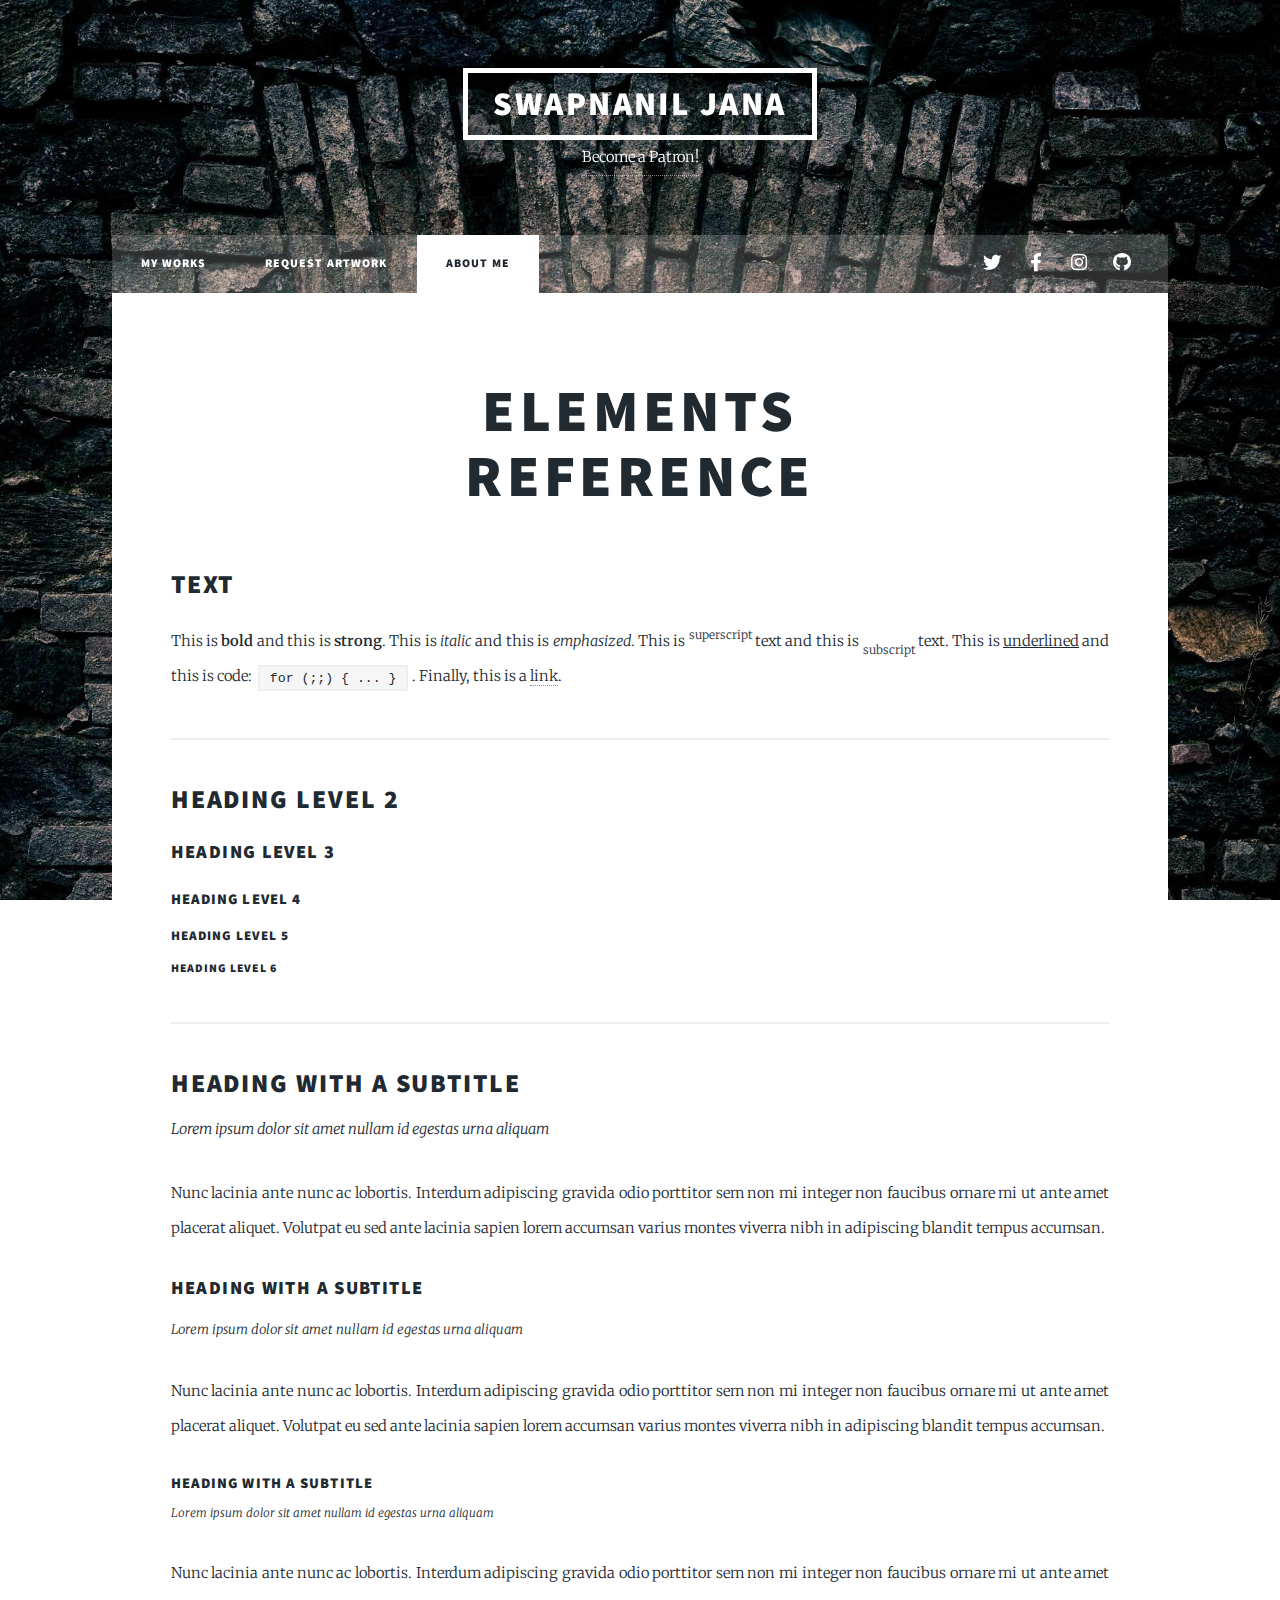
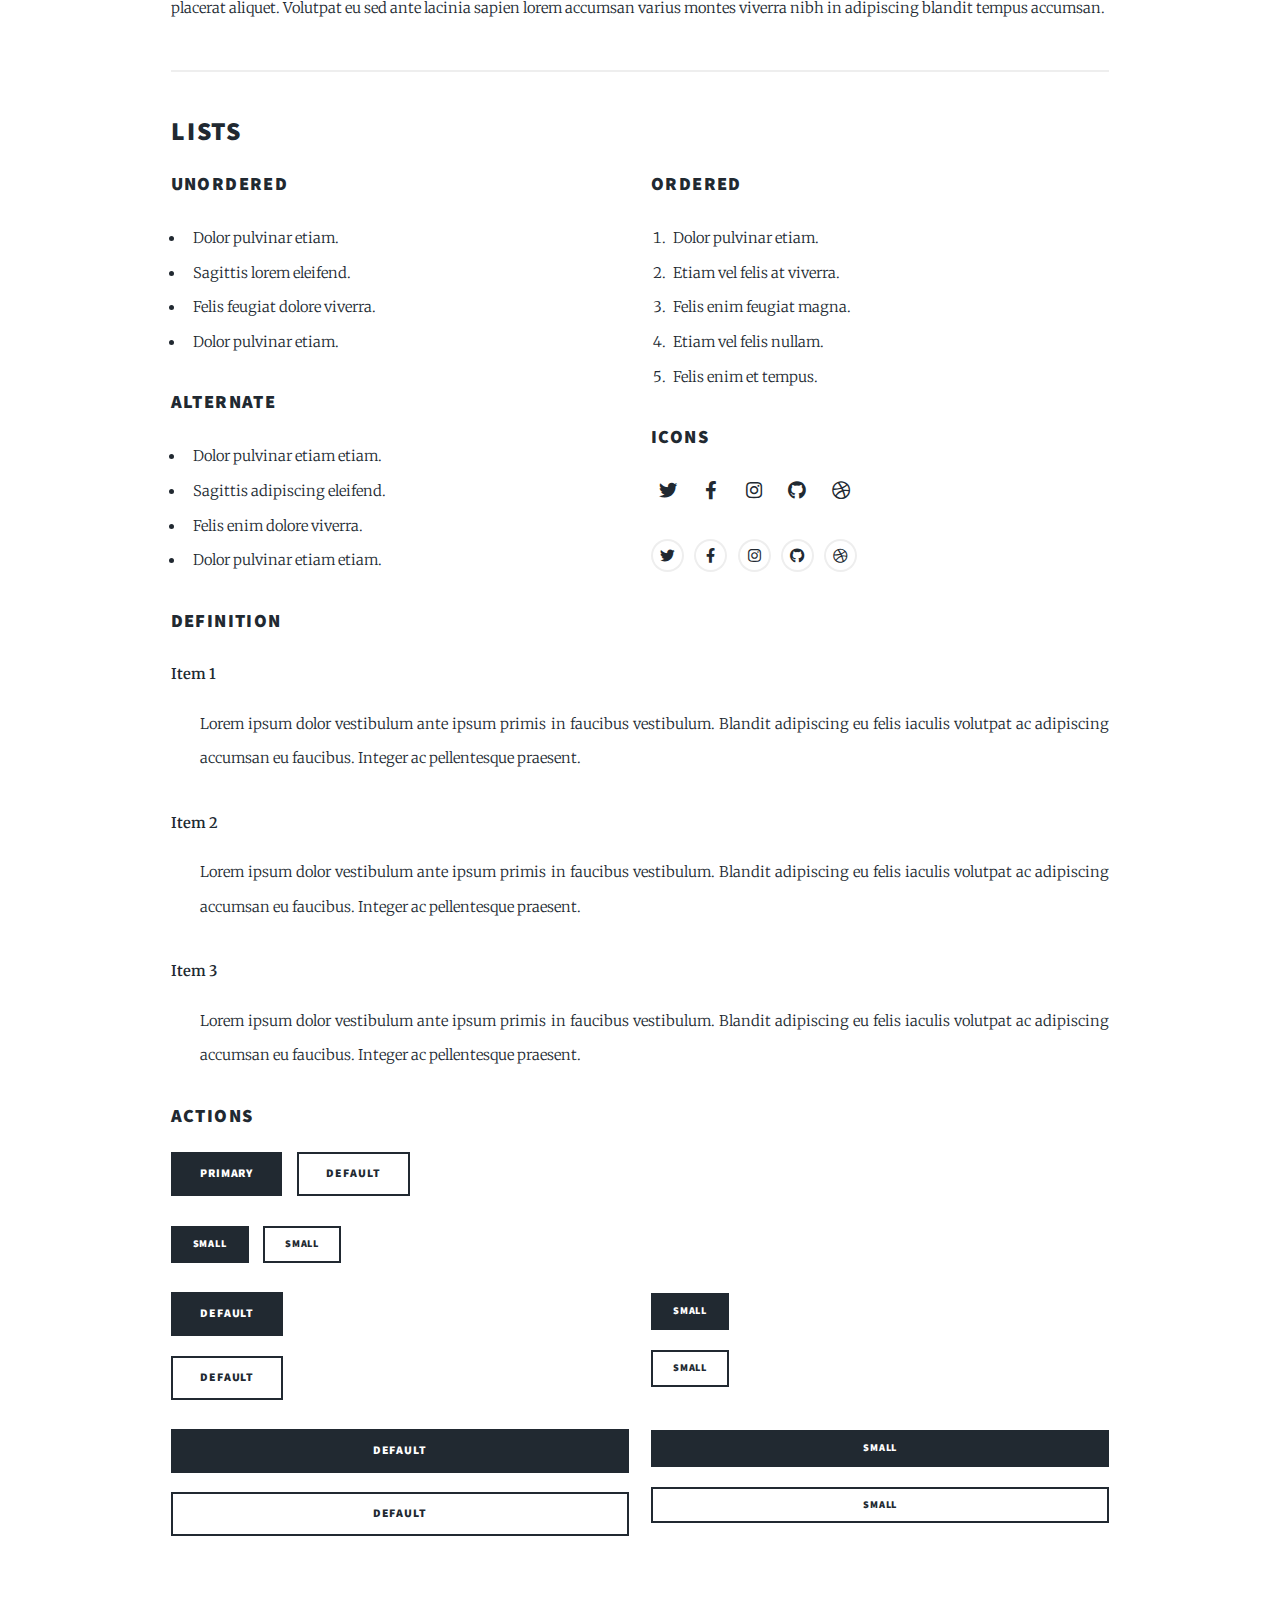
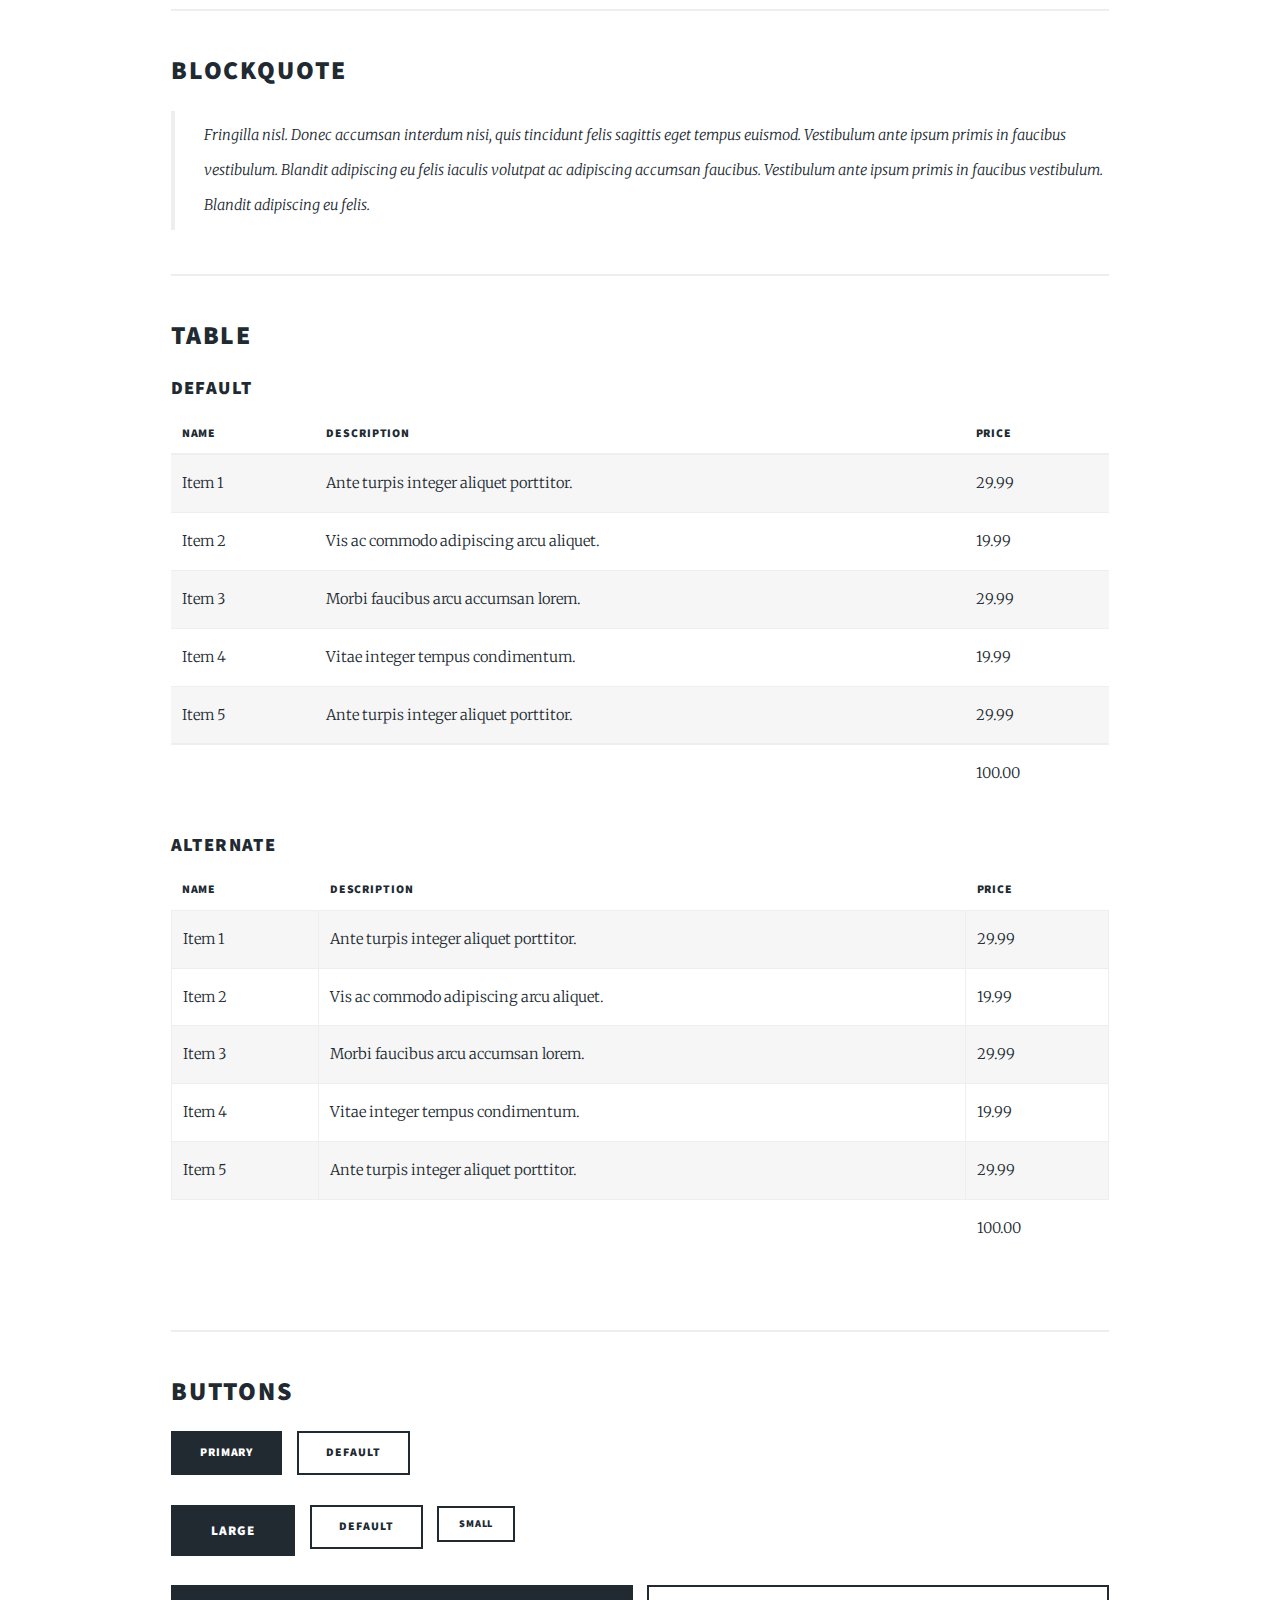
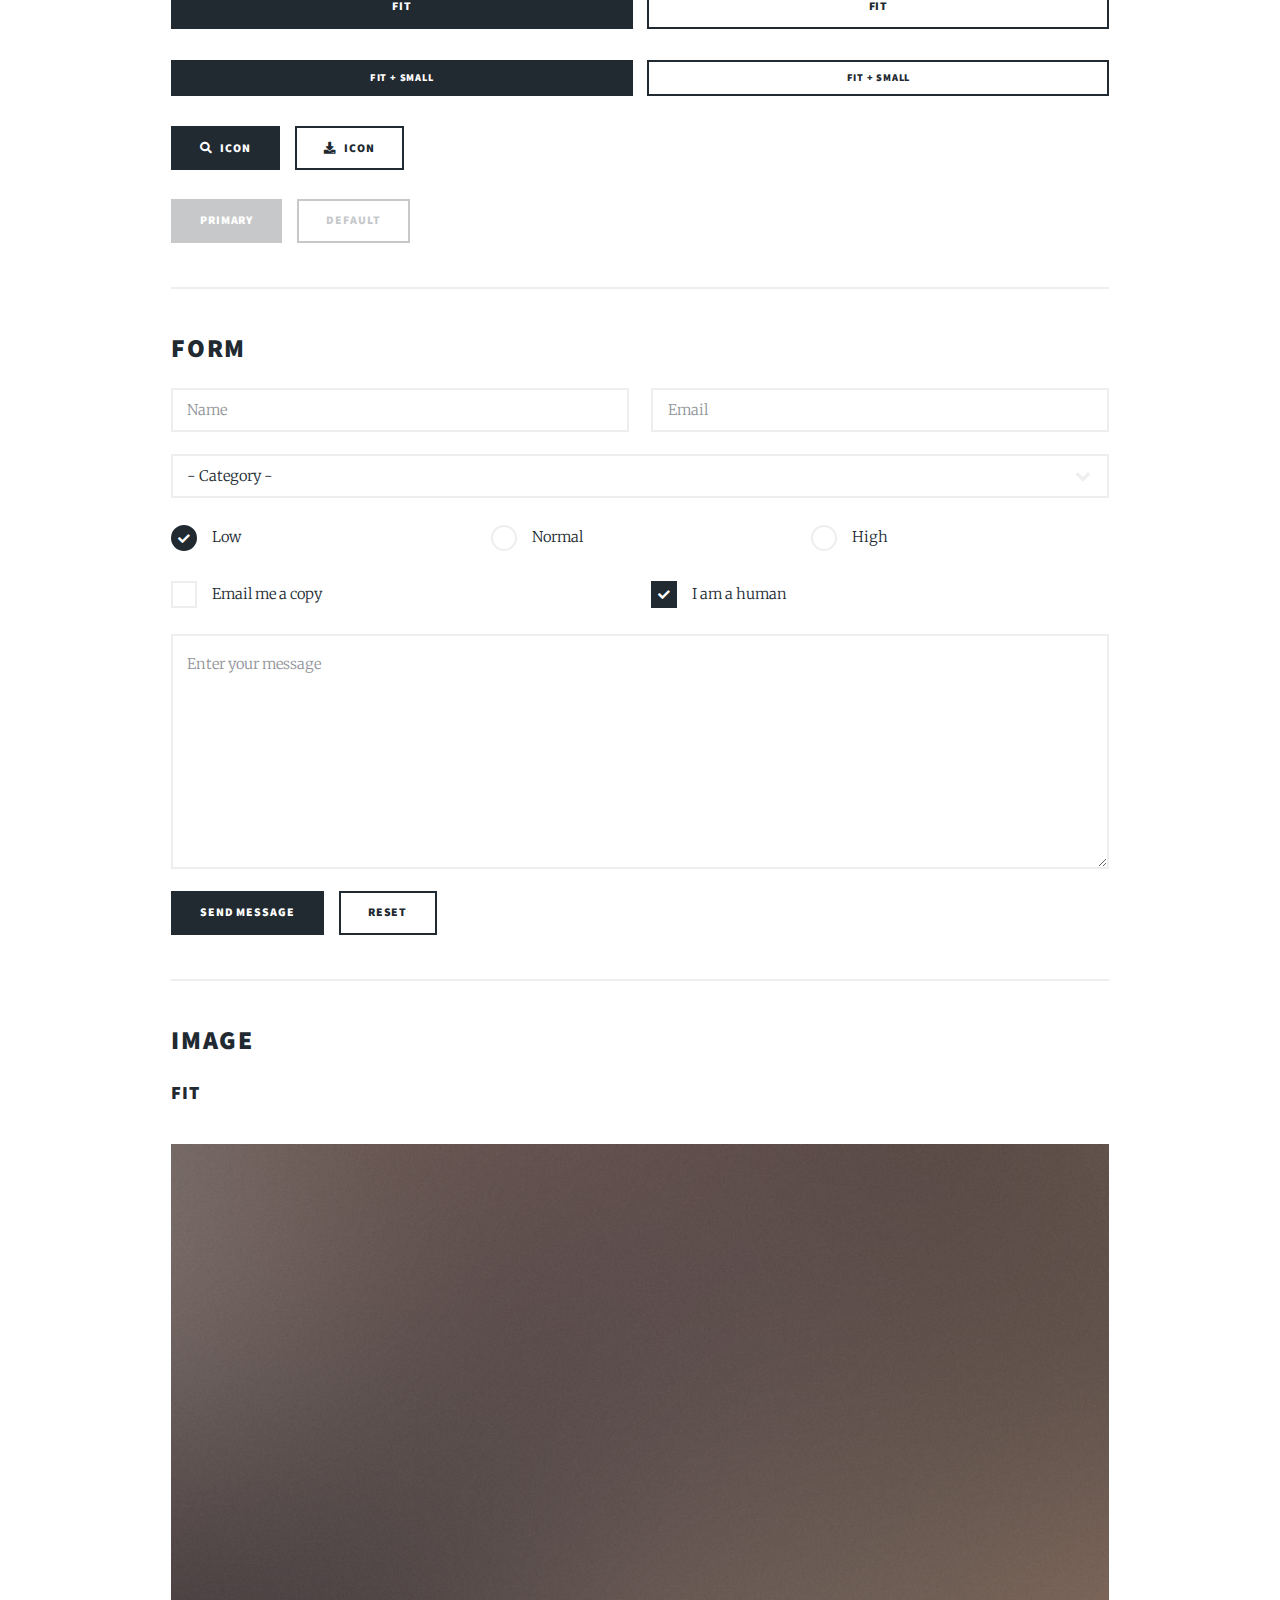
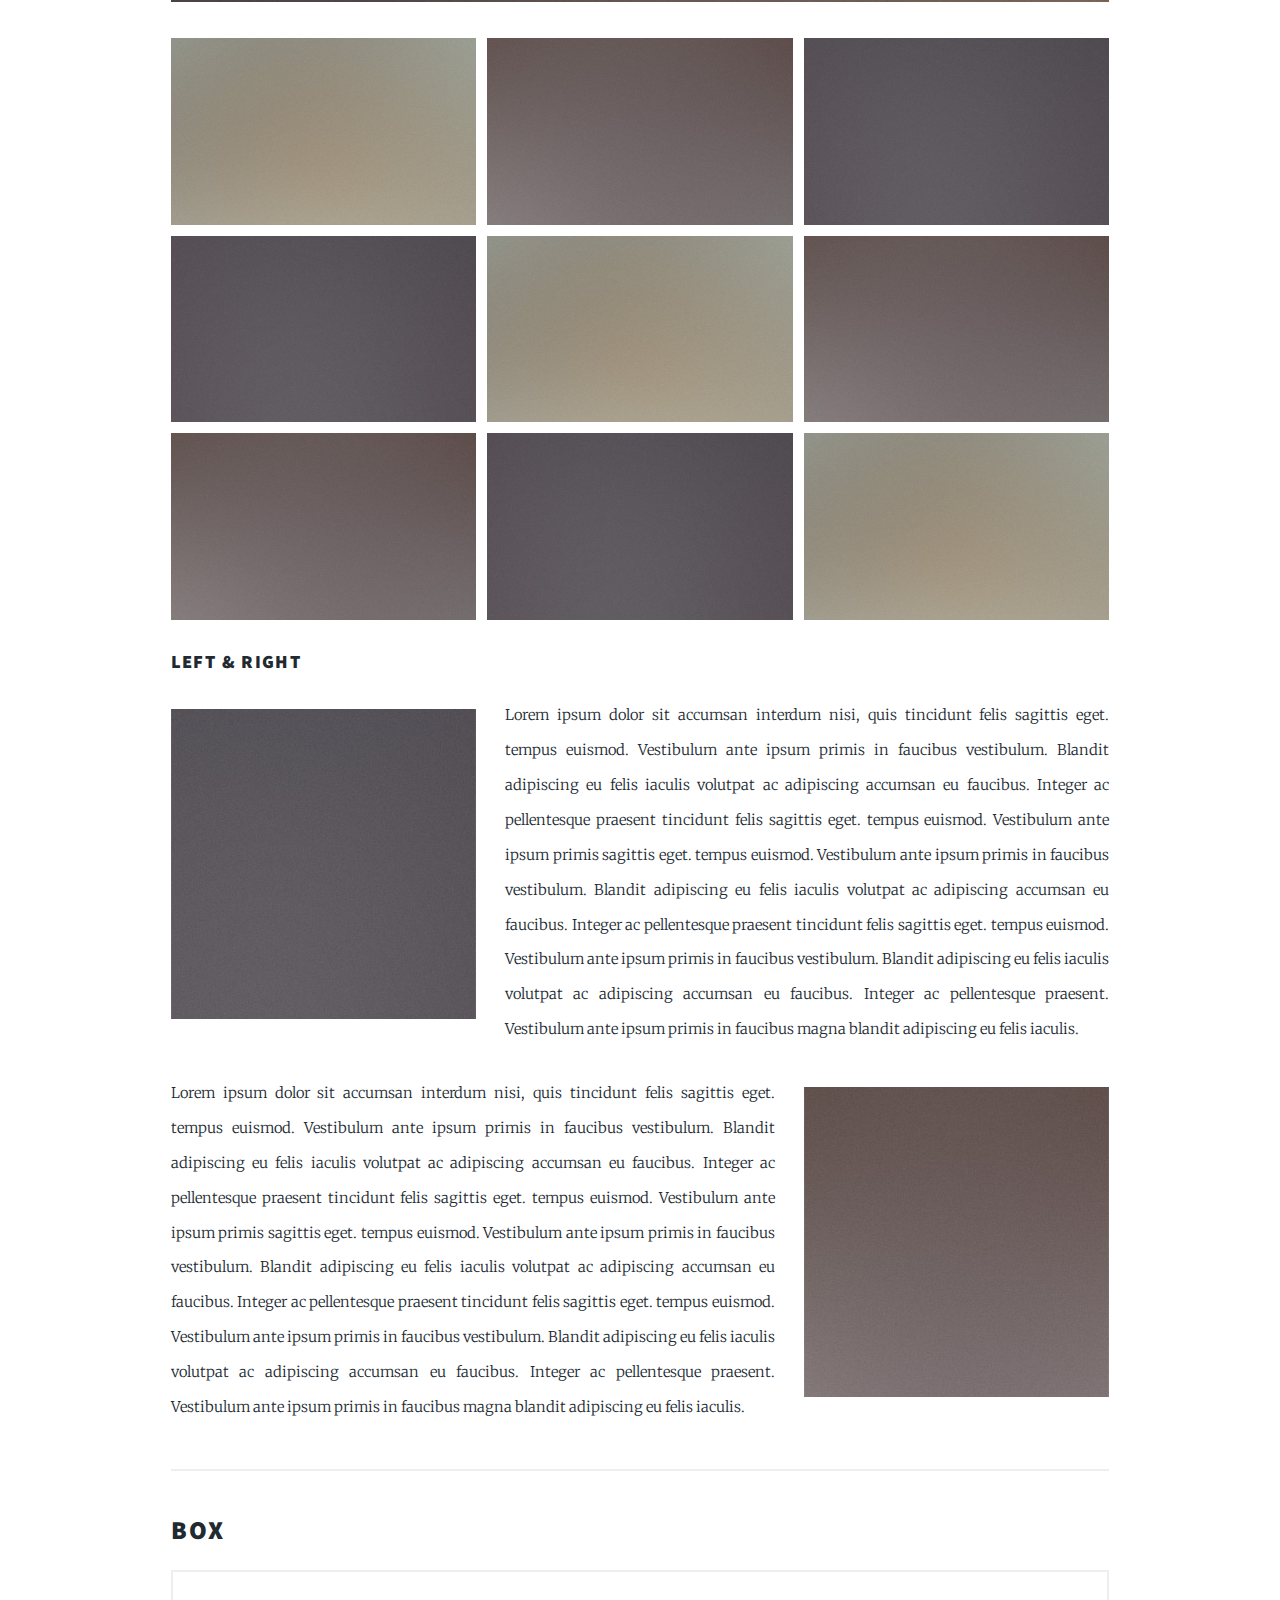
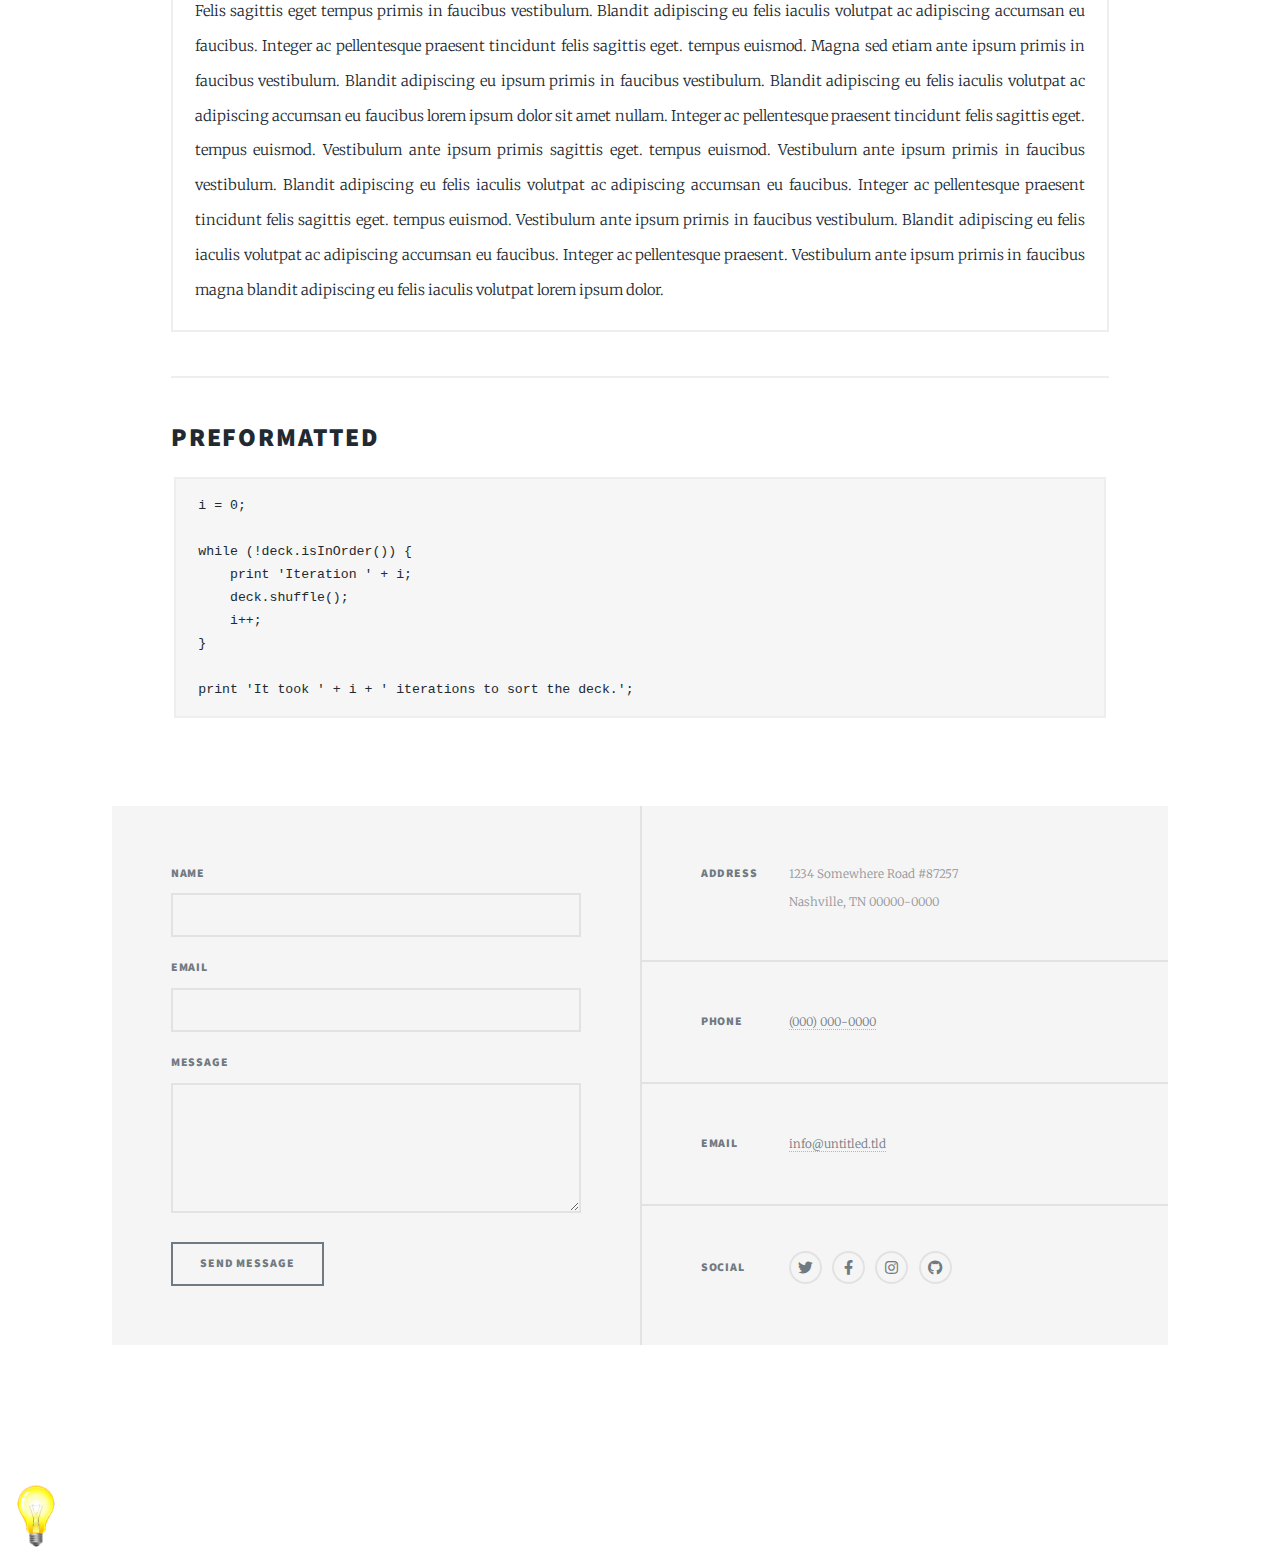
==== commit 28e41579: "dark mode done" ====
--- a/about.html
+++ b/about.html
@@ -9,7 +9,7 @@
 		<title>Abot Me - Swapnanil Jana</title>
 		<meta charset="utf-8" />
 		<meta name="viewport" content="width=device-width, initial-scale=1, user-scalable=no" />
-		<link rel="stylesheet" href="assets/css/main.css" />
+		<link rel="stylesheet" id="stylesheet" type="text/css" href="assets/css/main.css"/>
 		<noscript><link rel="stylesheet" href="assets/css/noscript.css" /></noscript>
 	</head>
 	<body class="is-preload">
@@ -482,6 +482,8 @@
 					<div id="copyright">
 						<ul><li>&copy; Swapnanil Jana</li><li>Created By: <a href="https://abhishekadhikari23.github.io">Abhishek Adhikari</a></li></ul>
 					</div>
+                <img src="images/bulb1.png" height = "72px" id="fixedbutton" class="float" onclick="toggle()">
+
 
 			</div>
 
@@ -498,6 +500,19 @@
                 return false;
                 });
             </script>
+        <script>
+            function toggle(){
+                console.log(document.getElementById('stylesheet').getAttribute("href"));
+                var stylesheet = document.getElementById('stylesheet');
+                if(stylesheet.getAttribute("href")=='assets/css/main.css')
+                    {
+                        stylesheet.href='assets/css/main-dark.css';
+                    }
+                else if(stylesheet.getAttribute("href")=='assets/css/main-dark.css'){
+                    stylesheet.setAttribute('href', 'assets/css/main.css');
+                }
+            }
+        </script>
 
 	</body>
 </html>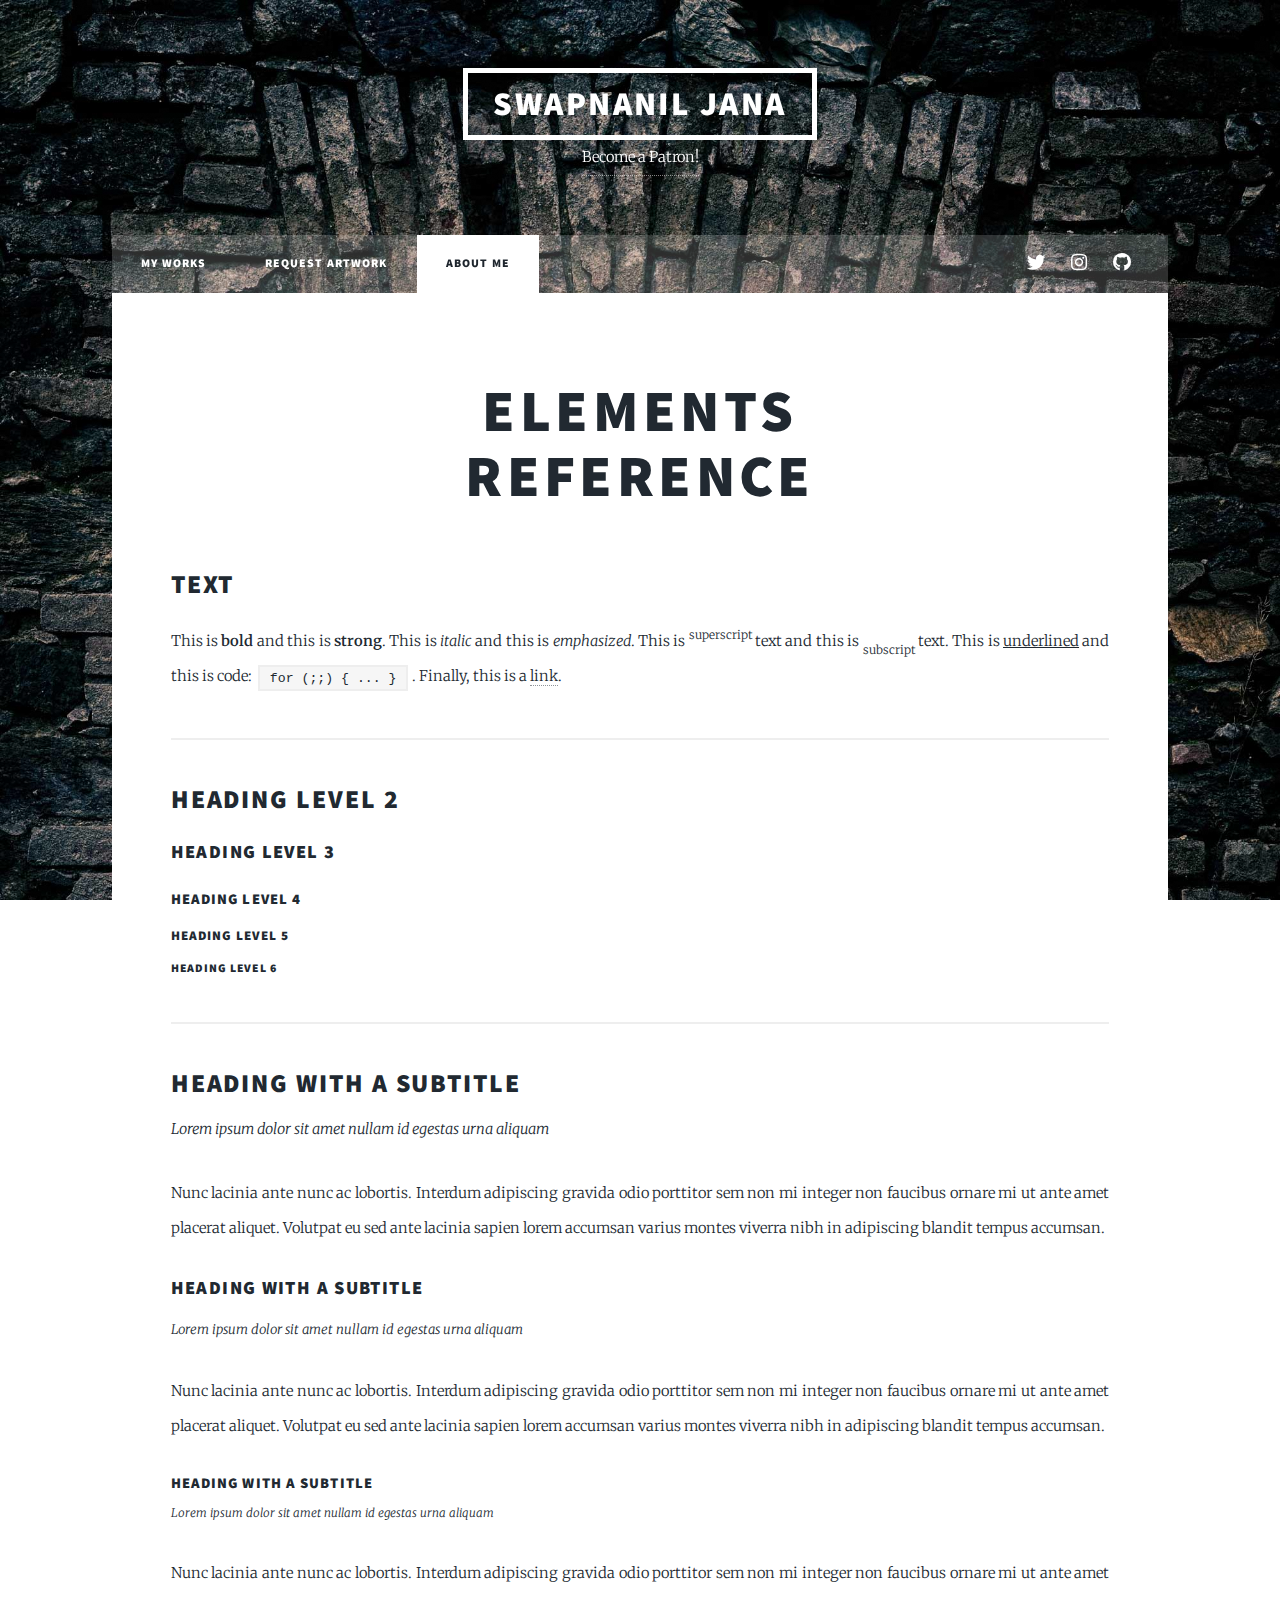
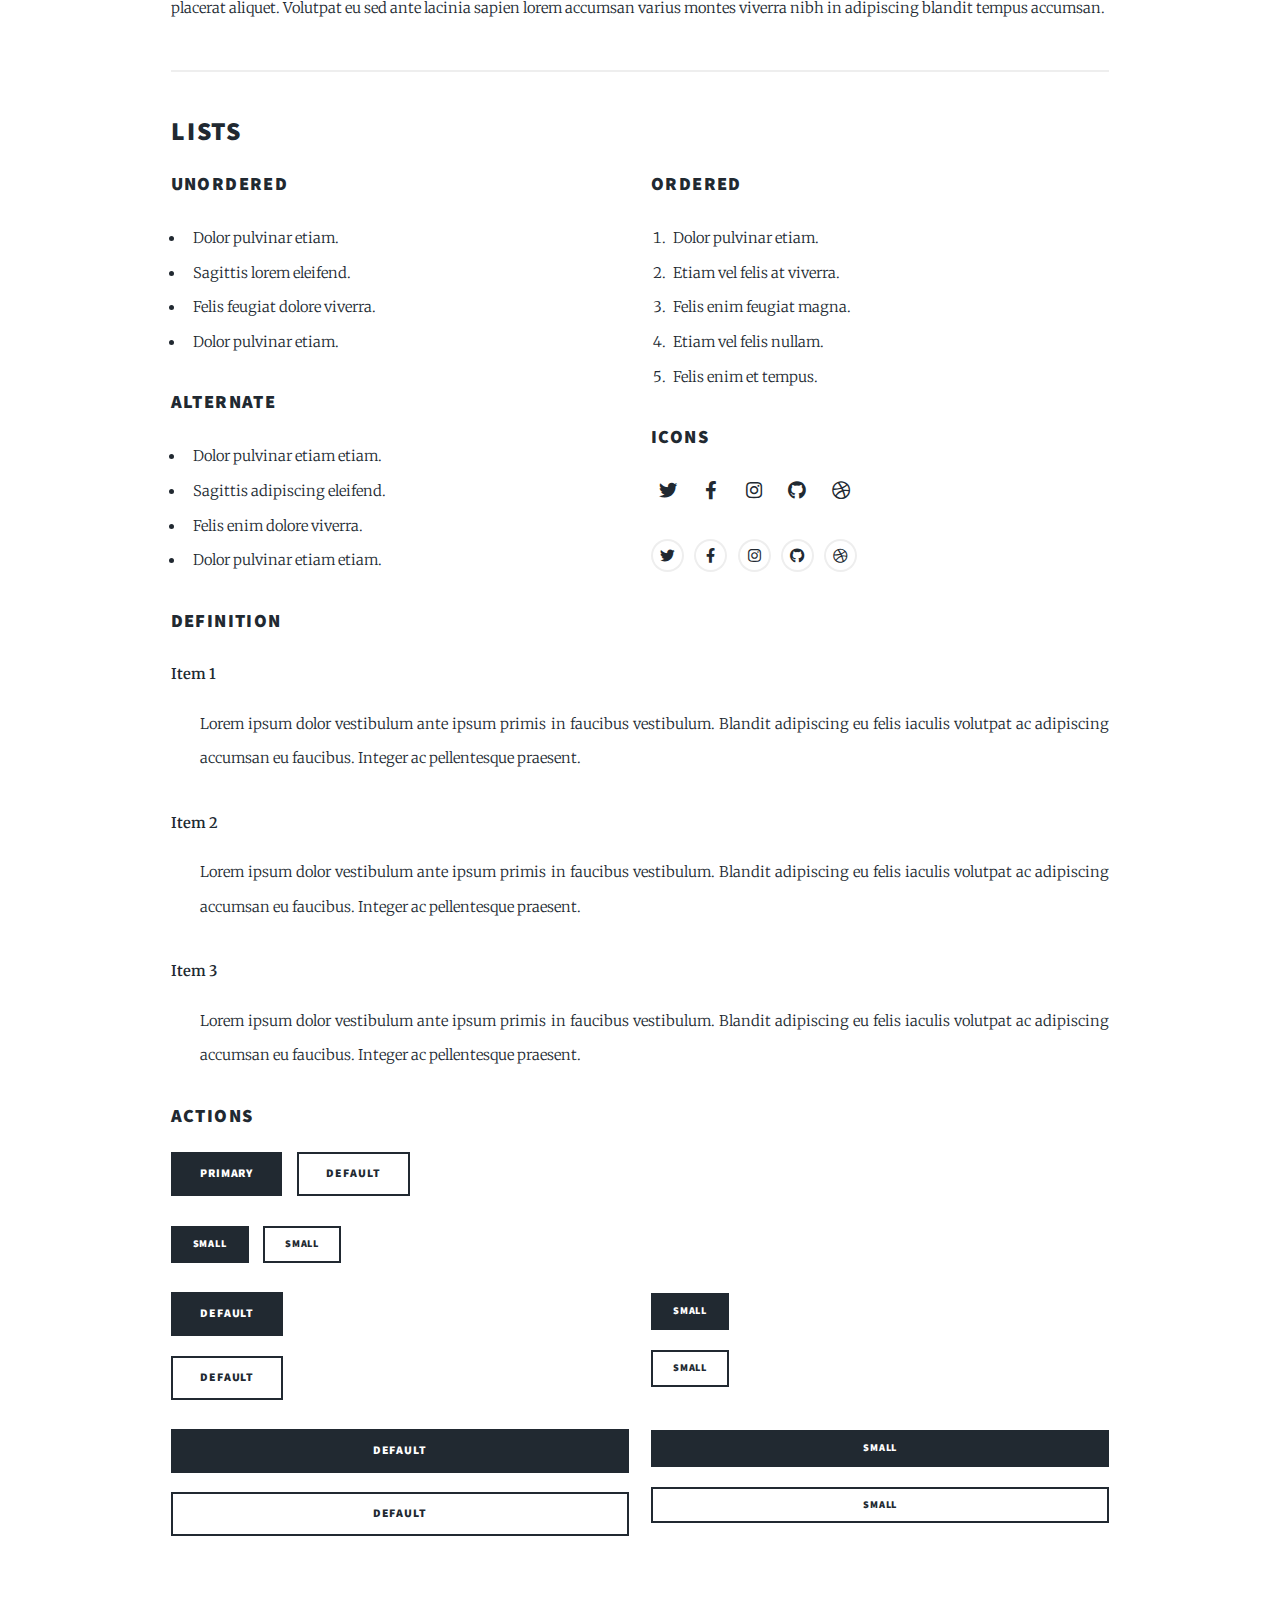
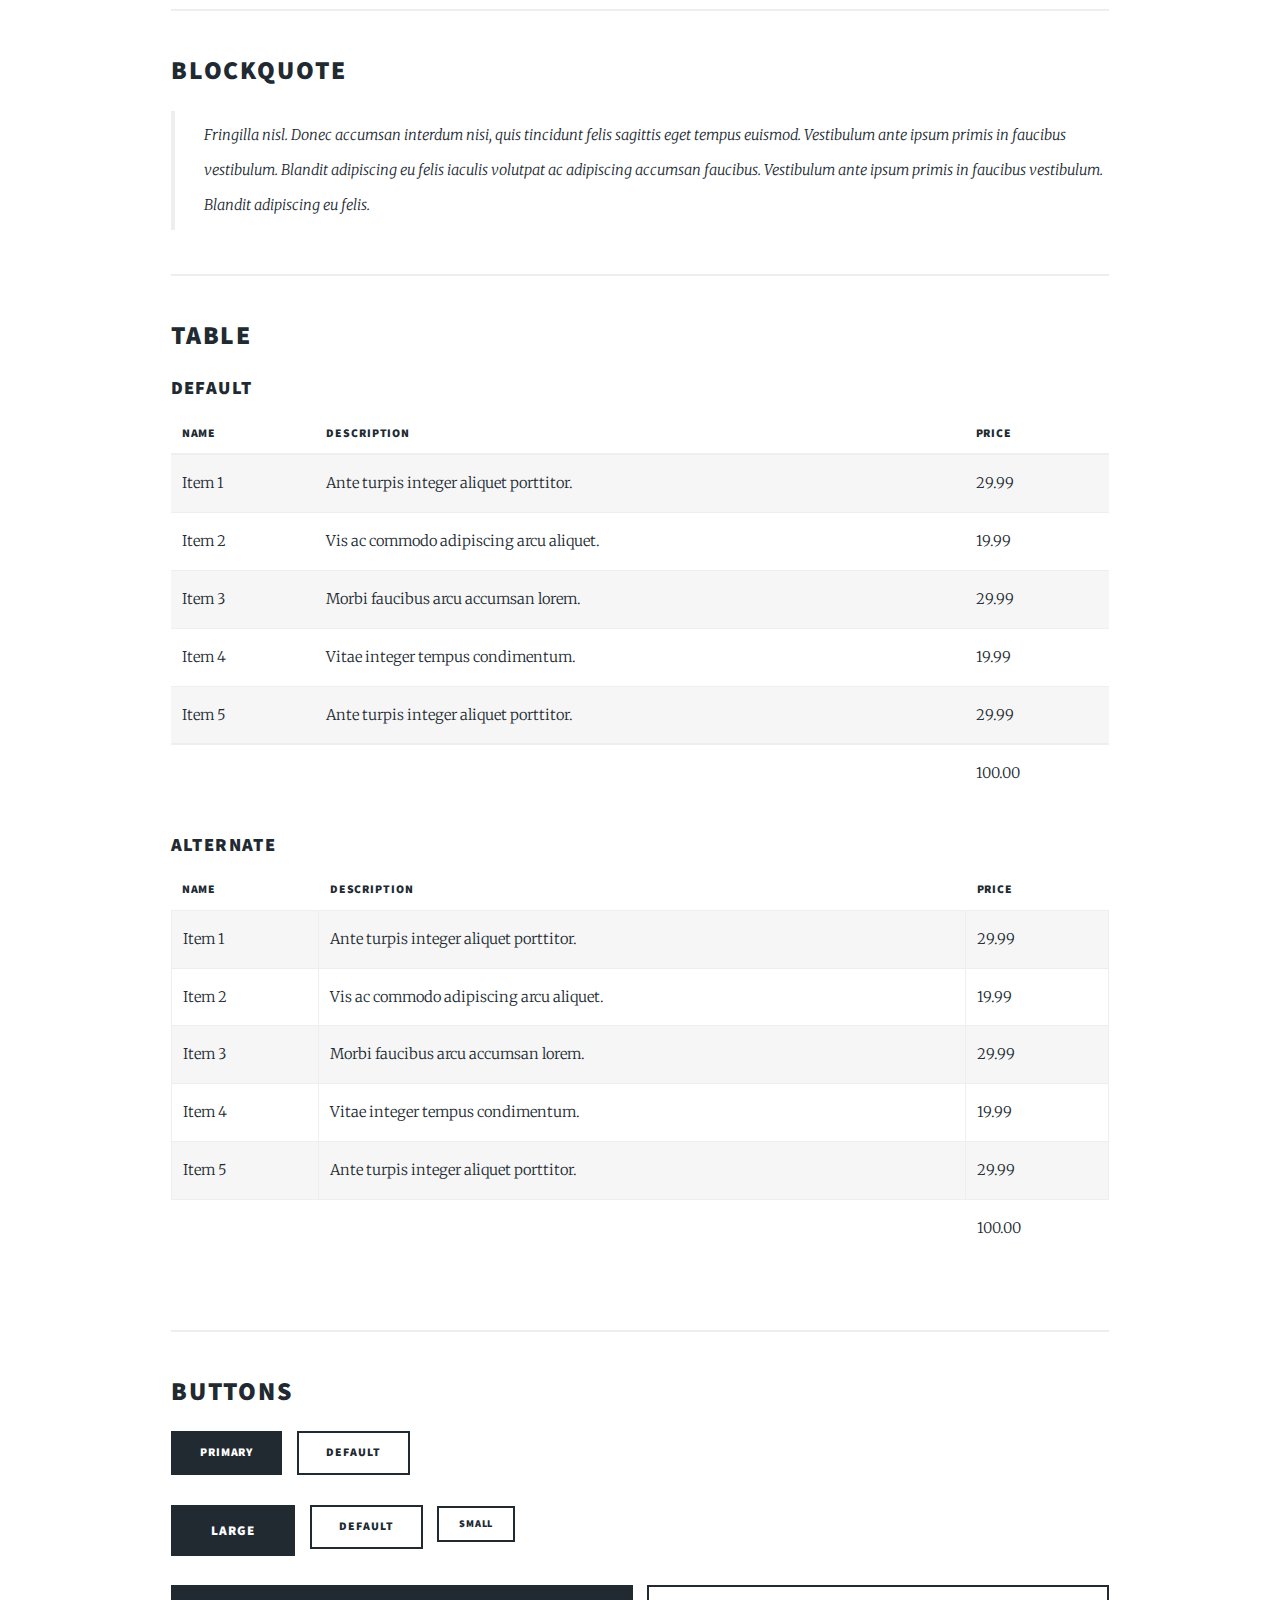
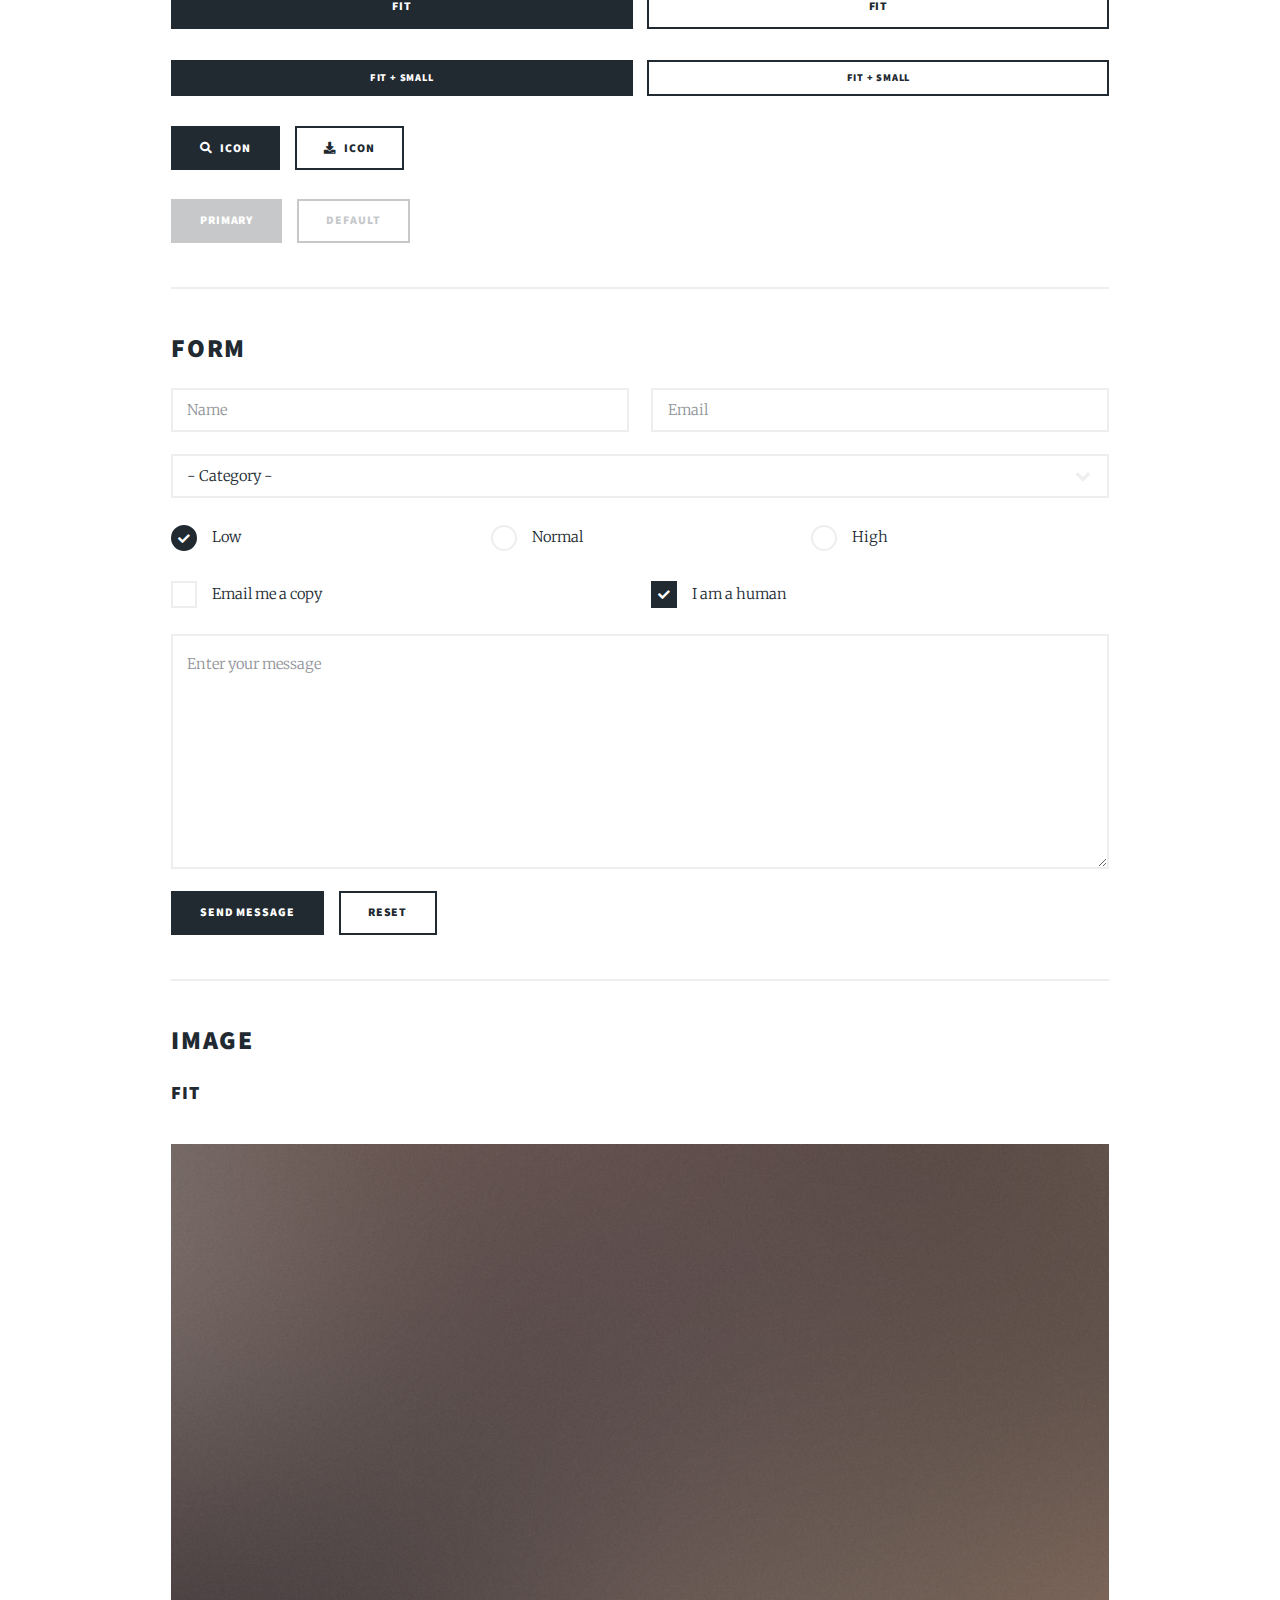
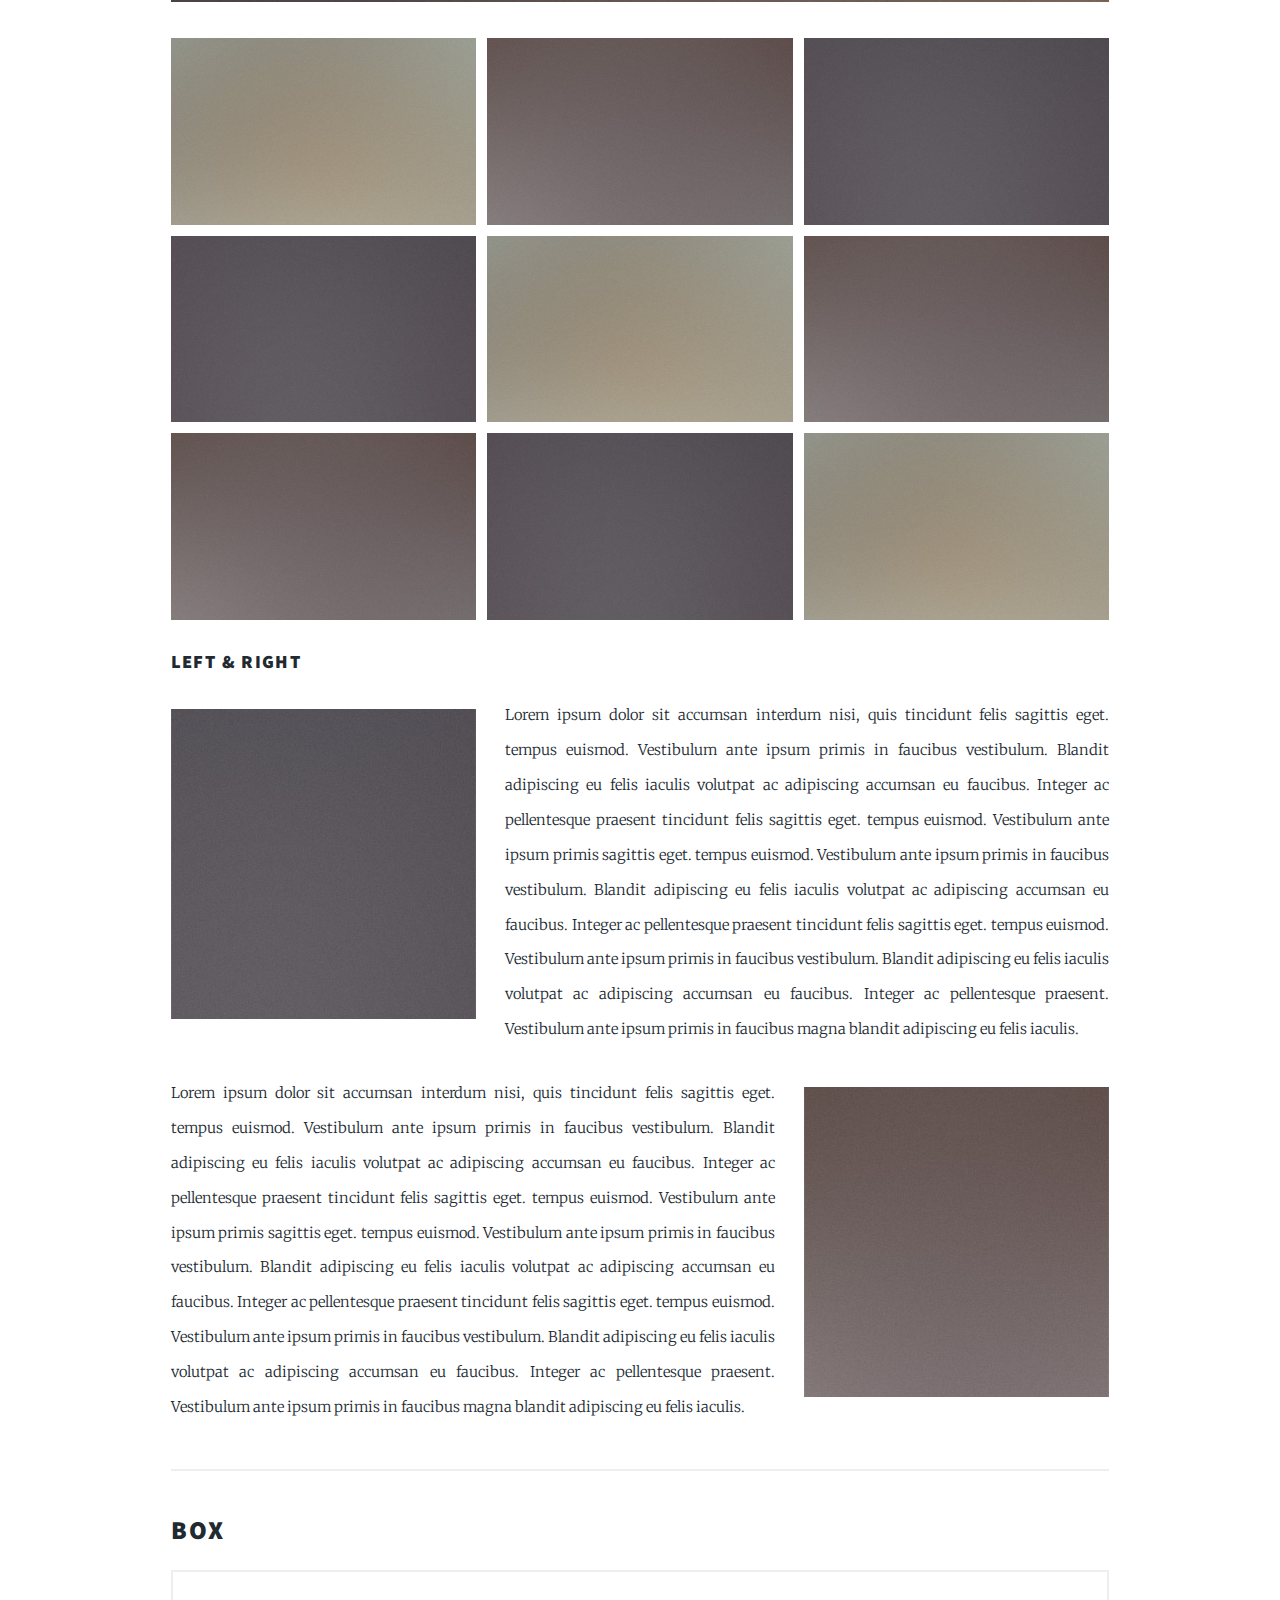
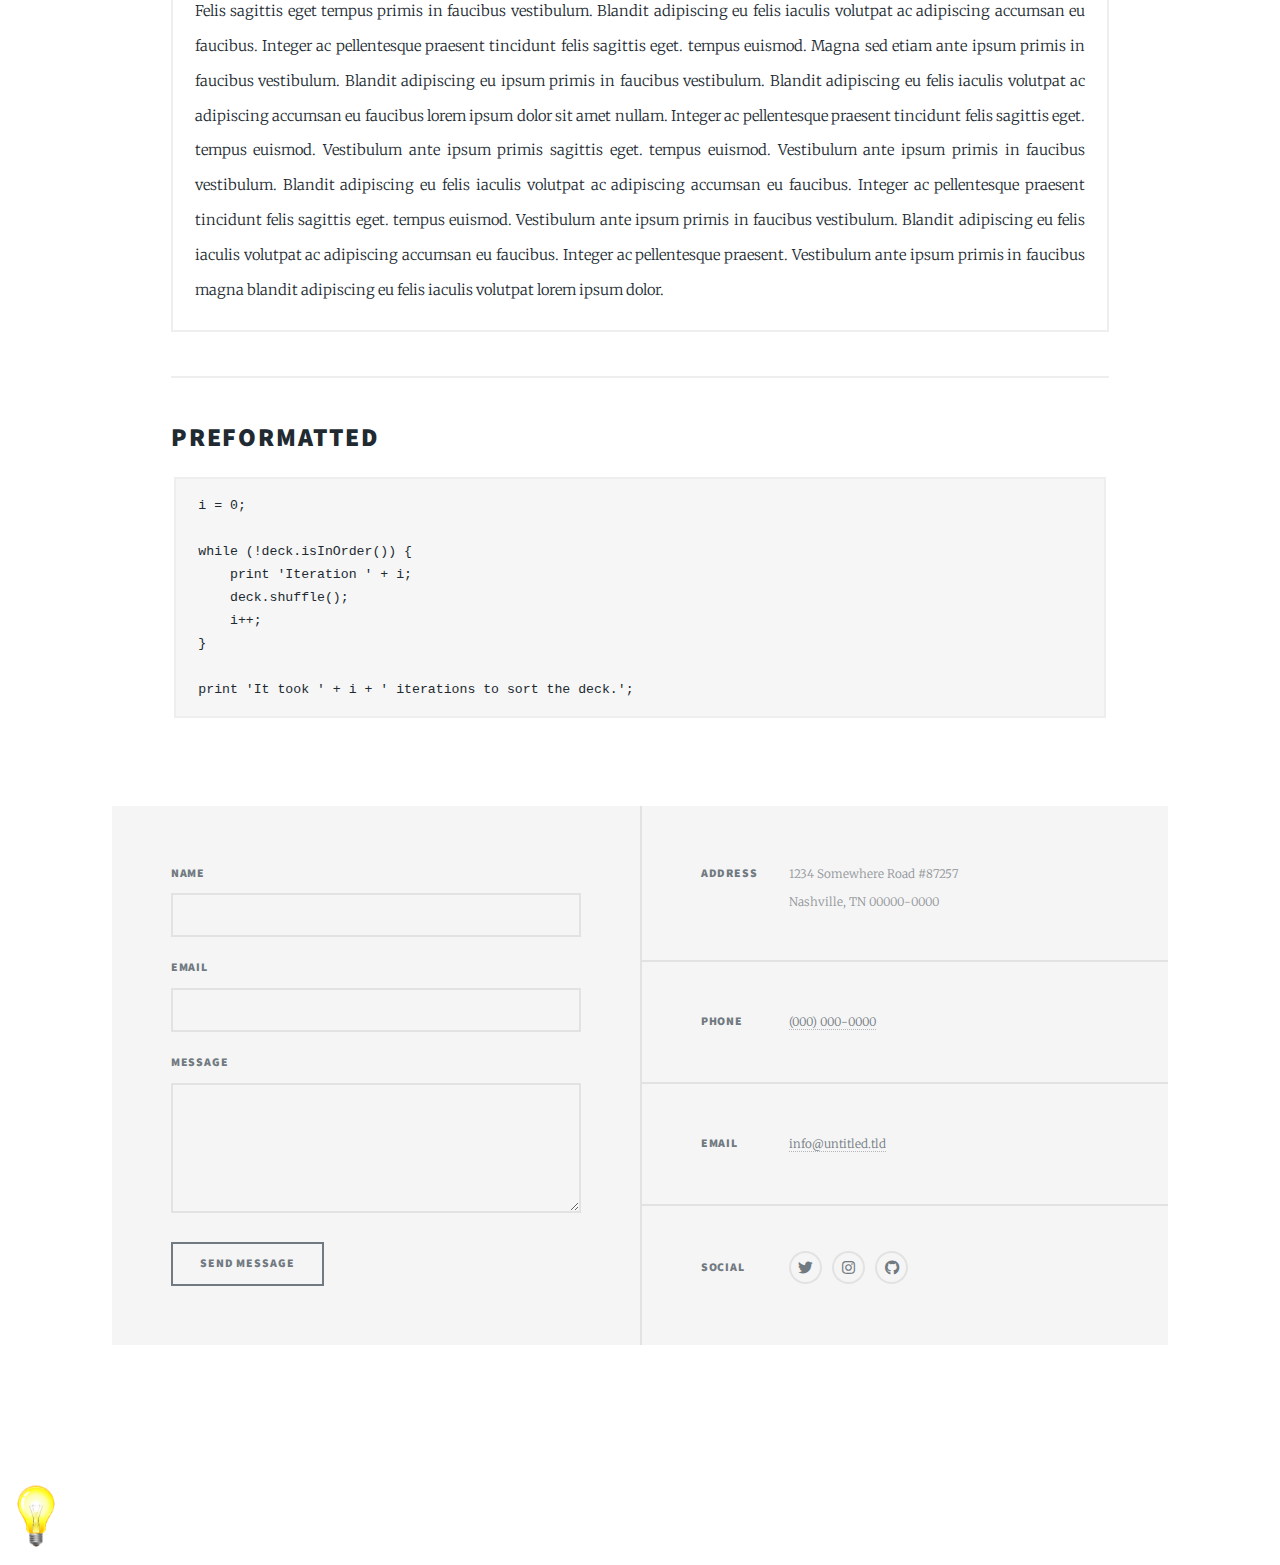
==== commit f0bb3908: "twitter linked" ====
--- a/about.html
+++ b/about.html
@@ -30,8 +30,7 @@
 							<li class="active"><a href="about.html">About Me</a></li>
 						</ul>
 						<ul class="icons">
-							<li><a href="#" class="icon brands fa-twitter"><span class="label">Twitter</span></a></li>
-							<li><a href="#" class="icon brands fa-facebook-f"><span class="label">Facebook</span></a></li>
+							<li><a href="https://twitter.com/SwapnanilJana93" class="icon brands fa-twitter"><span class="label">Twitter</span></a></li>
 							<li><a href="https://www.instagram.com/art.o.swap/" class="icon brands fa-instagram"><span class="label">Instagram</span></a></li>
 							<li><a href="https://github.com/swapnaniljana" class="icon brands fa-github"><span class="label">GitHub</span></a></li>
 						</ul>
@@ -469,9 +468,8 @@
 							<section>
 								<h3>Social</h3>
 								<ul class="icons alt">
-									<li><a href="#" class="icon brands alt fa-twitter"><span class="label">Twitter</span></a></li>
-									<li><a href="#" class="icon brands alt fa-facebook-f"><span class="label">Facebook</span></a></li>
-									<li><a href="#" class="icon brands alt fa-instagram"><span class="label">Instagram</span></a></li>
+									<li><a href="https://twitter.com/SwapnanilJana93" class="icon brands alt fa-twitter"><span class="label">Twitter</span></a></li>
+									<li><a href="https://www.instagram.com/art.o.swap/" class="icon brands alt fa-instagram"><span class="label">Instagram</span></a></li>
 									<li><a href="#" class="icon brands alt fa-github"><span class="label">GitHub</span></a></li>
 								</ul>
 							</section>
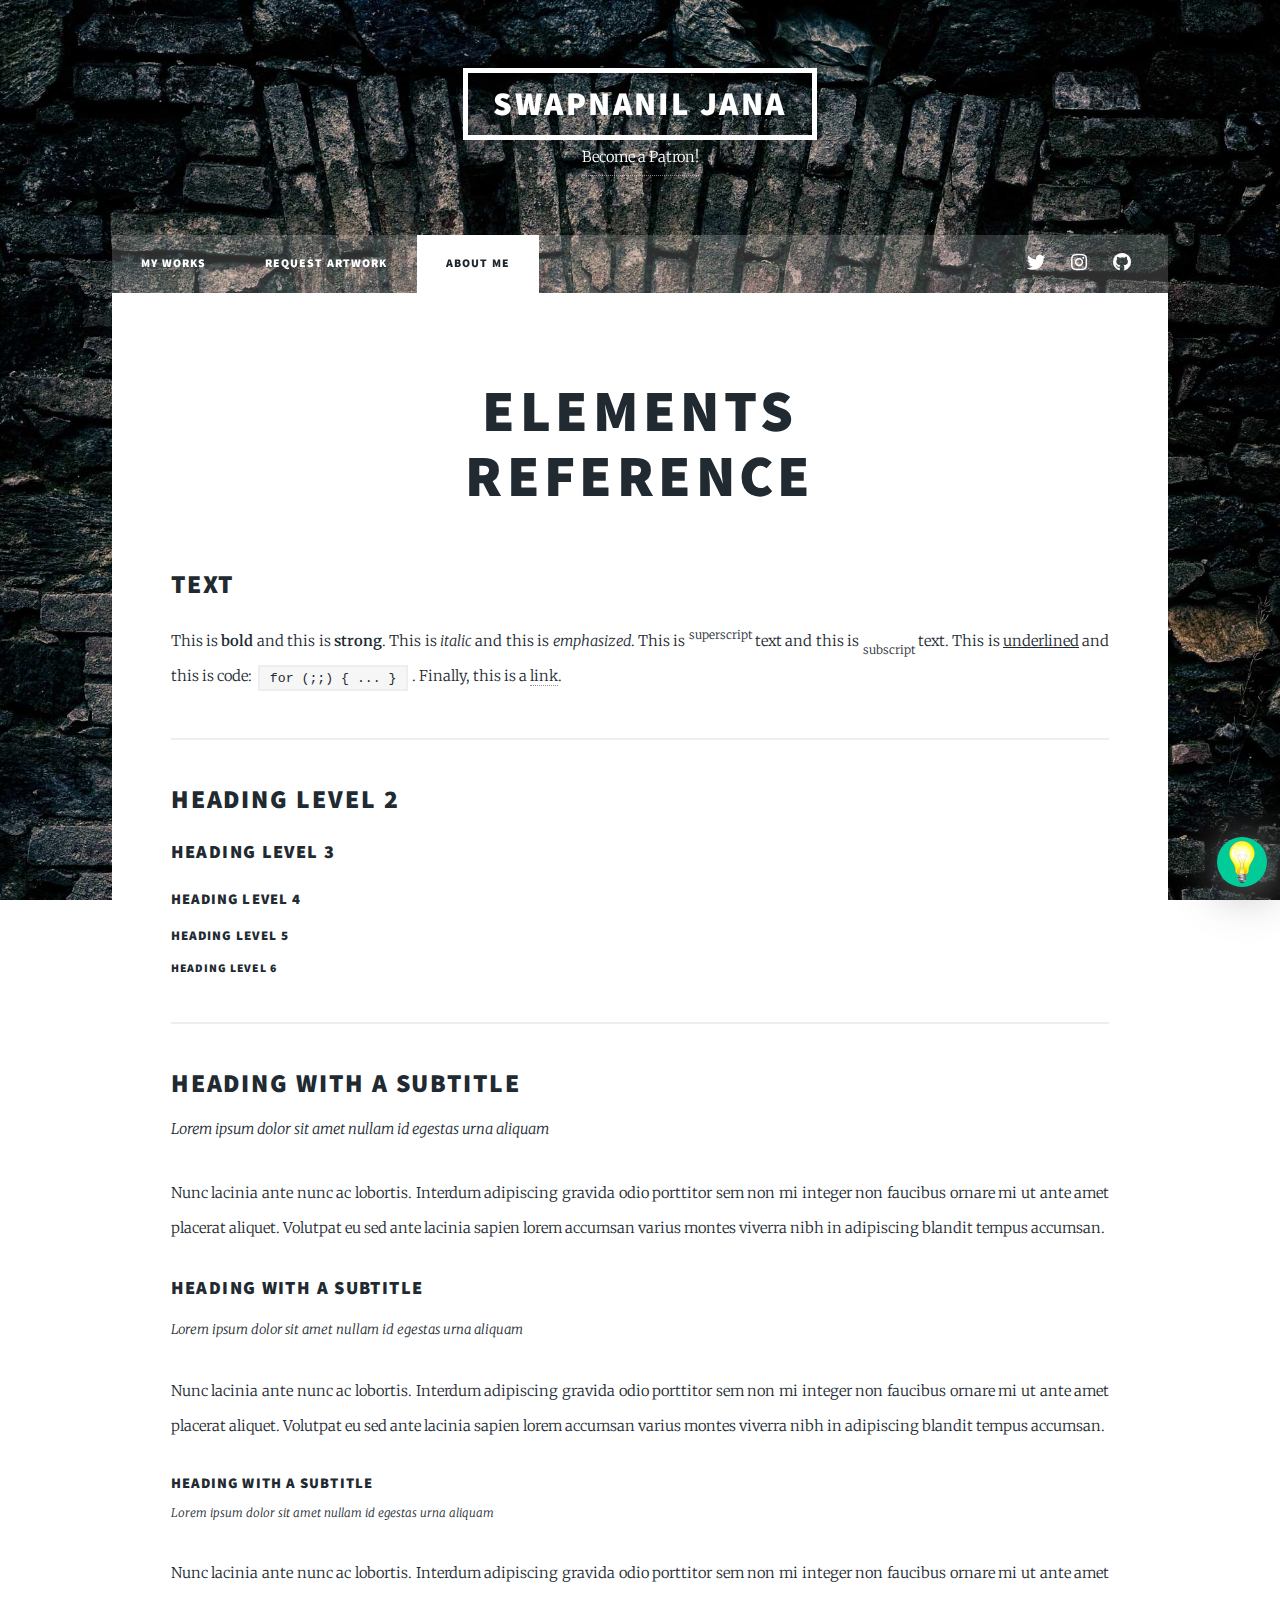
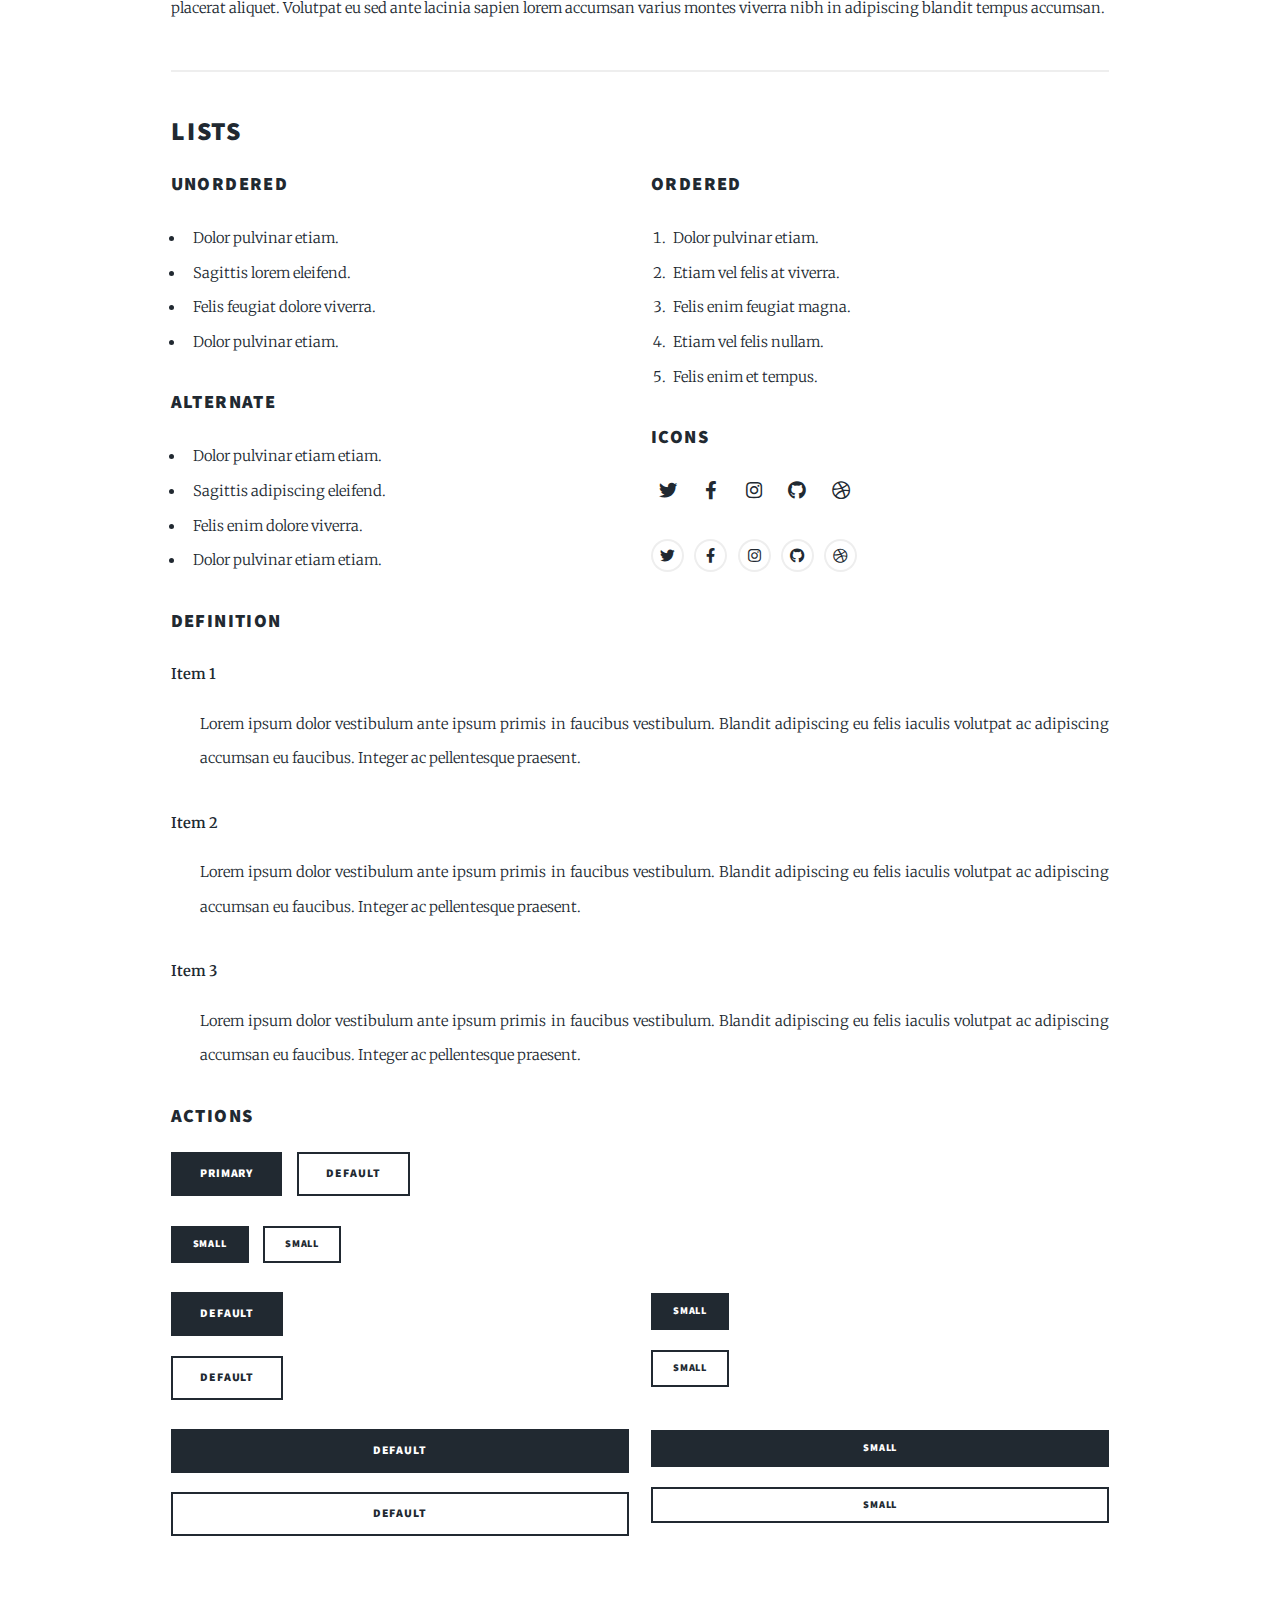
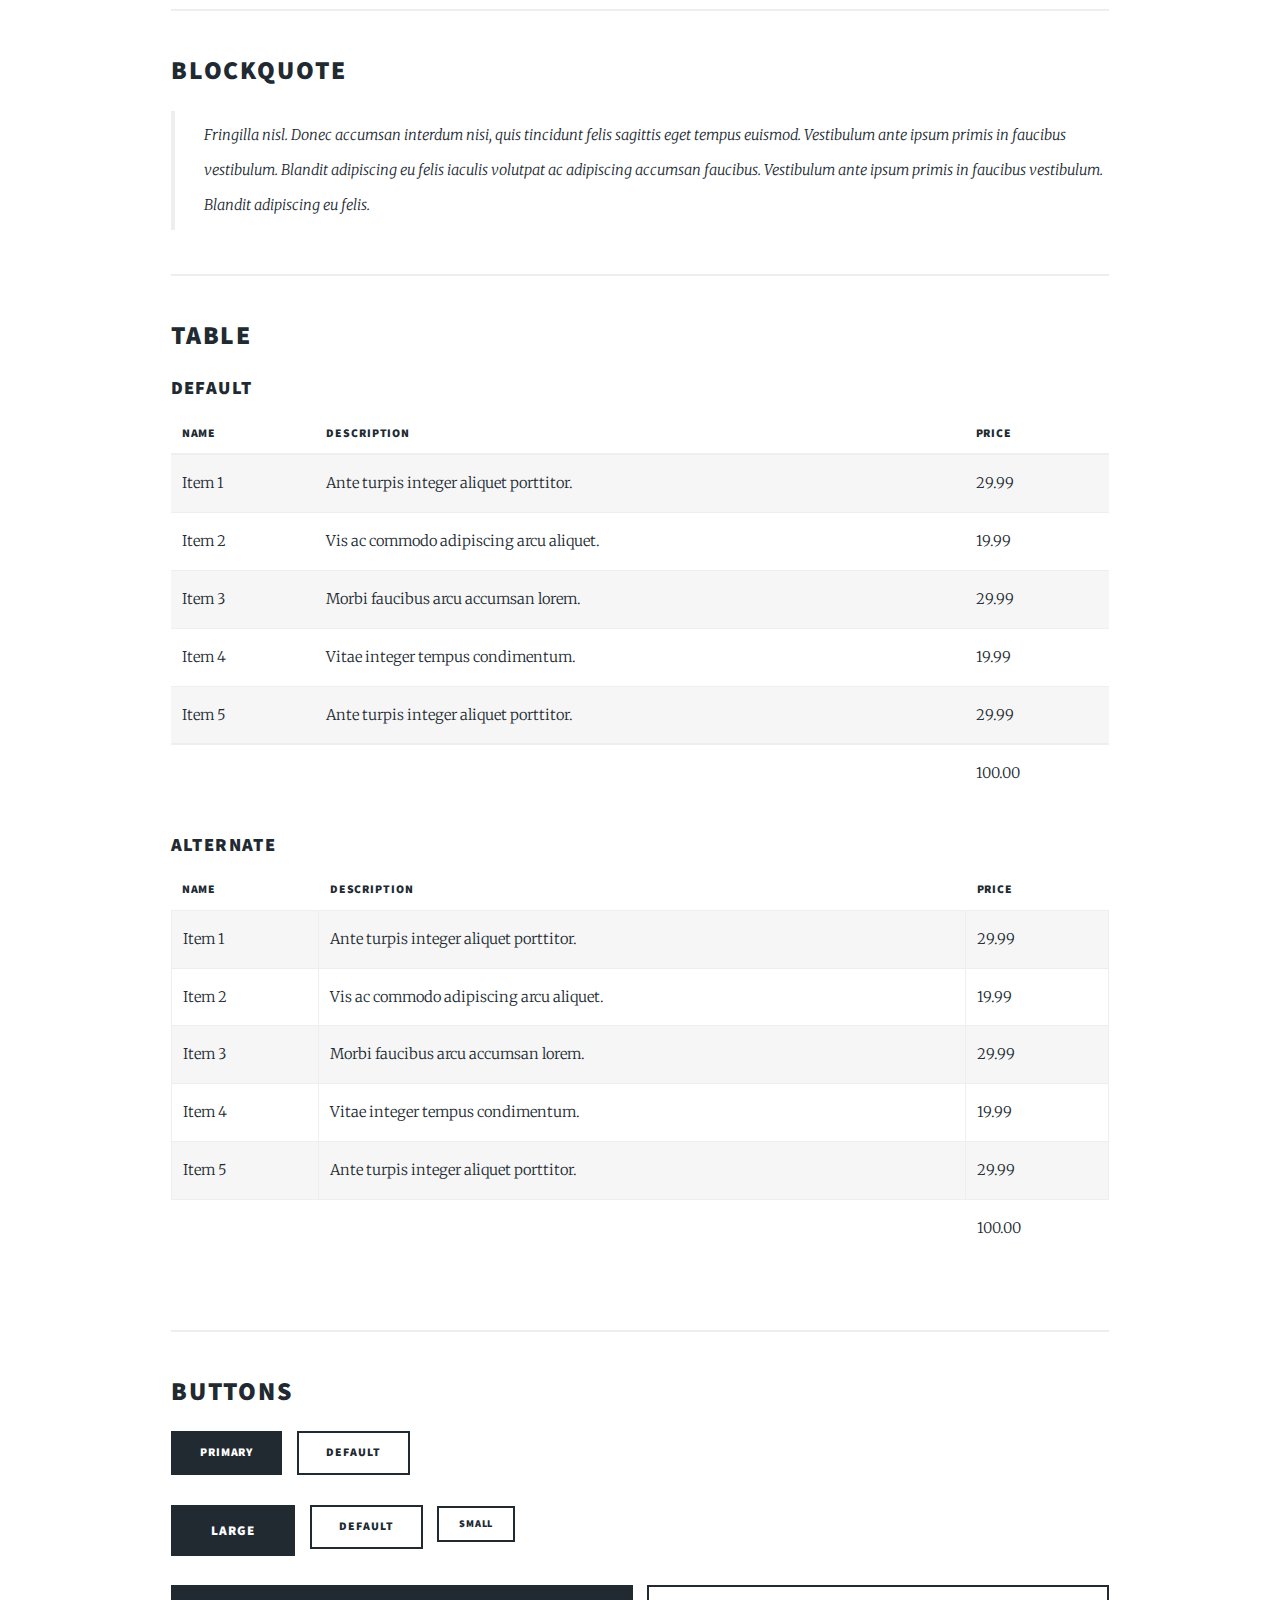
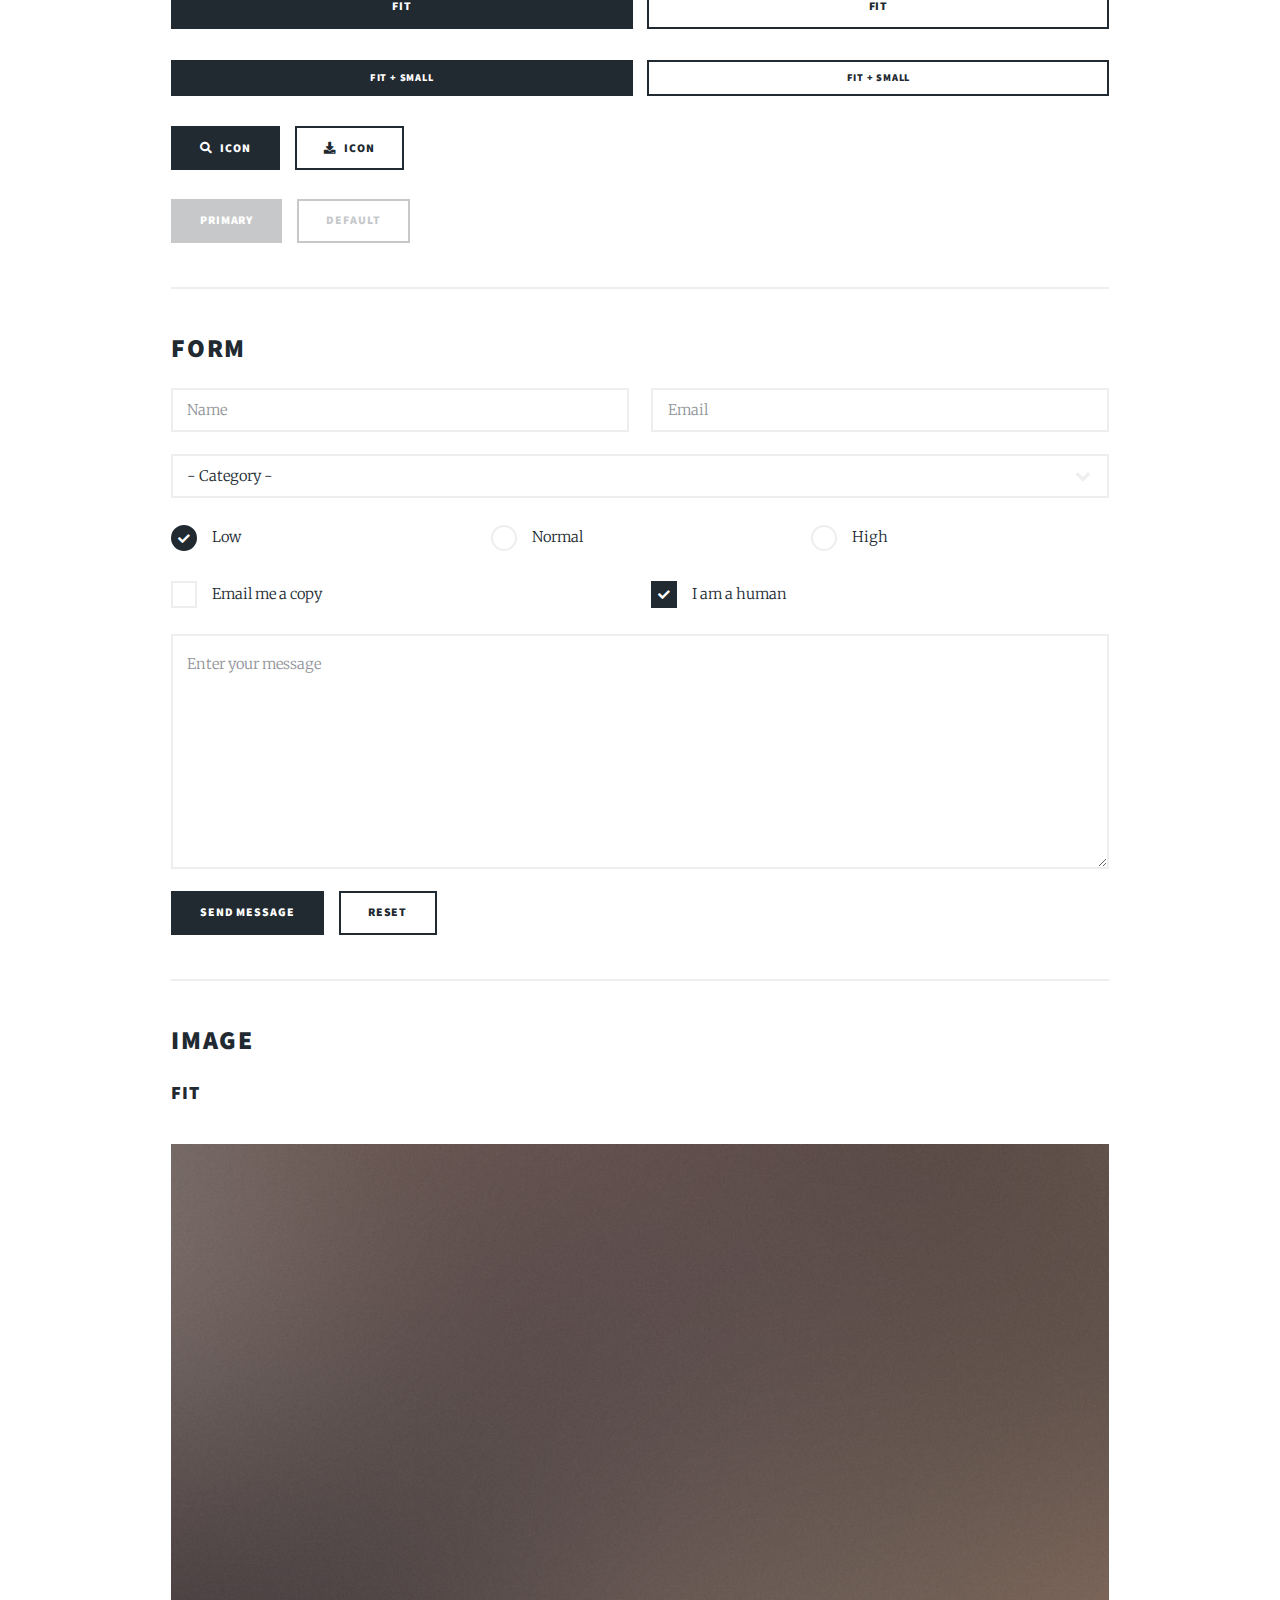
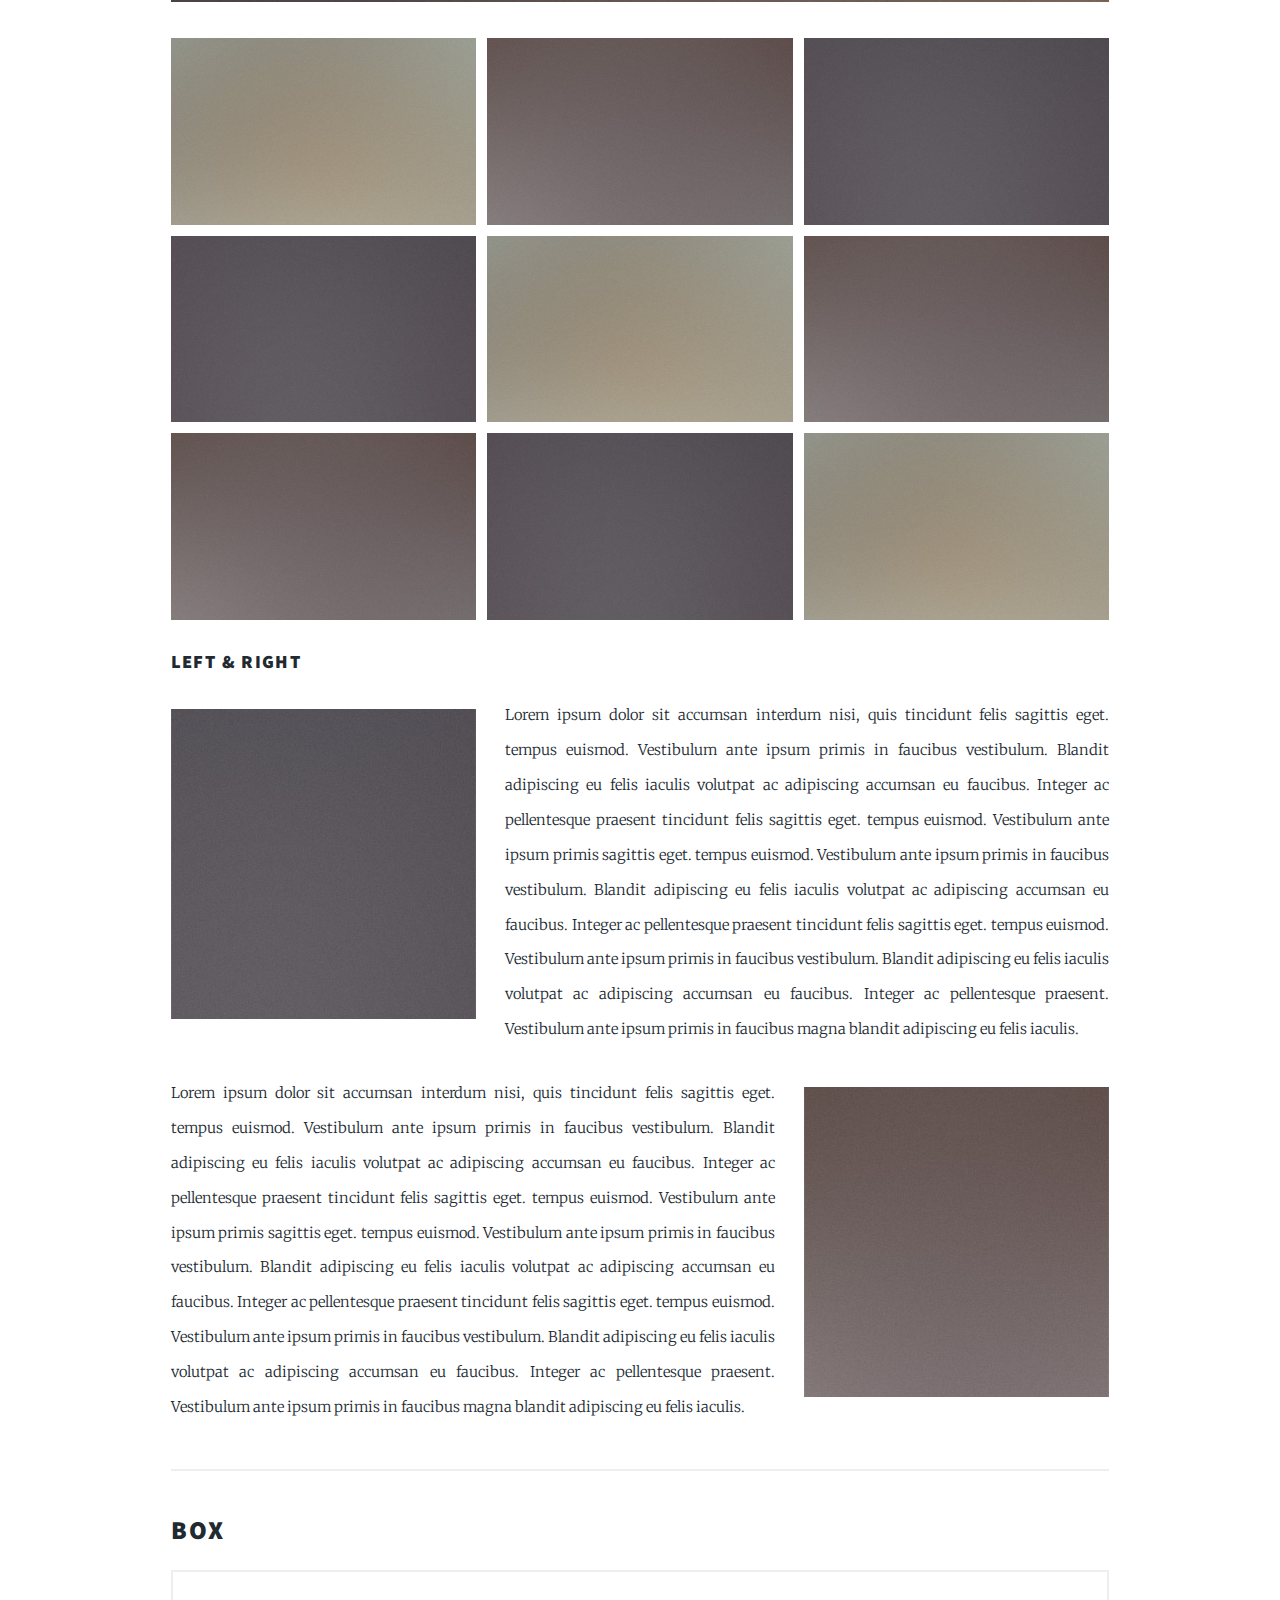
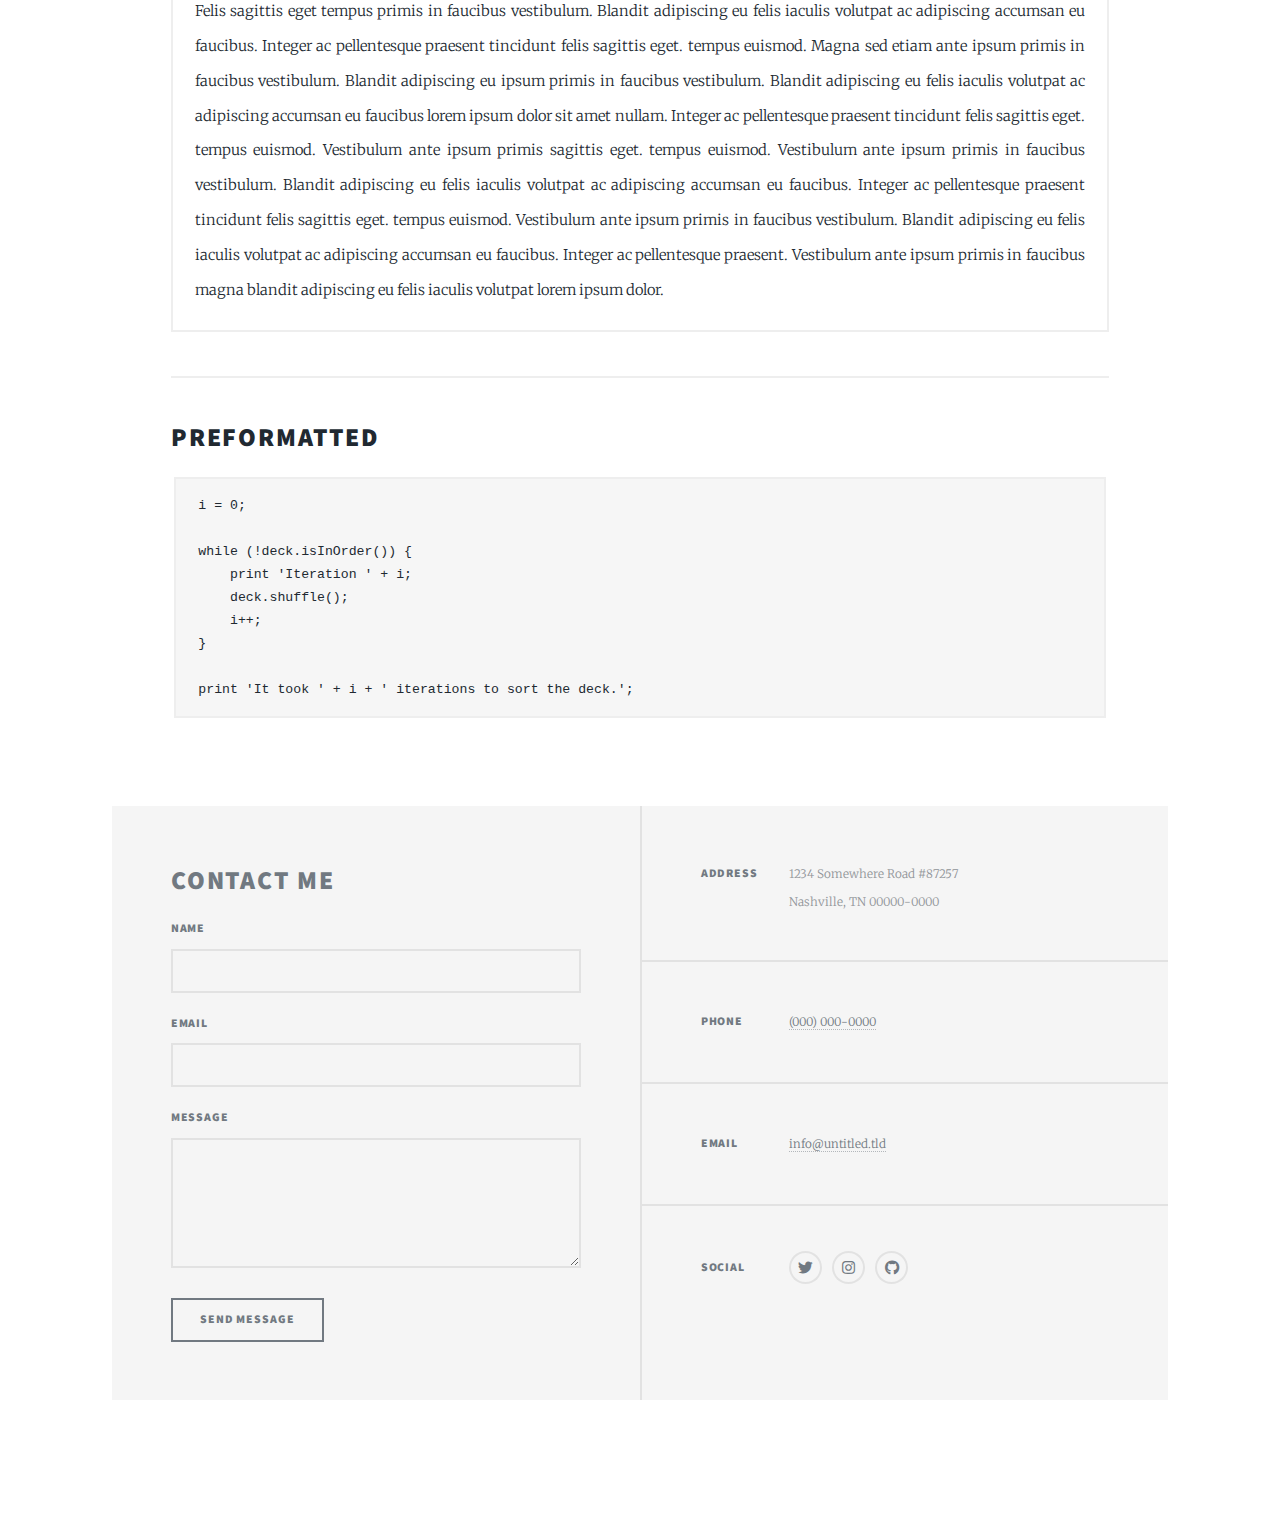
==== commit 718822b4: "contact form fix" ====
--- a/about.html
+++ b/about.html
@@ -431,7 +431,8 @@
 				<!-- Footer -->
 					<footer id="footer">
 						<section>
-							<form method="post" action="#">
+							<h2>Contact Me</h2>
+							<form method="post" action="mailto:swapnaniljanabusiness@gmail.com?&Subject=Contact%20Mail" enctype="text/plain">
 								<div class="fields">
 									<div class="field">
 										<label for="name">Name</label>
--- a/assets/css/main.css
+++ b/assets/css/main.css
@@ -4688,4 +4688,23 @@
 			visibility: visible;
 		}
 
-	}+	}
+
+
+.float{
+	position:fixed;
+	width:50px;
+	height:50px;
+	bottom:1vw;
+	right:1vw;
+	background-color:#0C9;
+	color:#FFF;
+	border-radius:50px;
+	text-align:center;
+	box-shadow: 4px 4px 50px 1px #999;
+    z-index: 999;
+}
+.float:hover{
+    background-color:darkred;
+}
+
